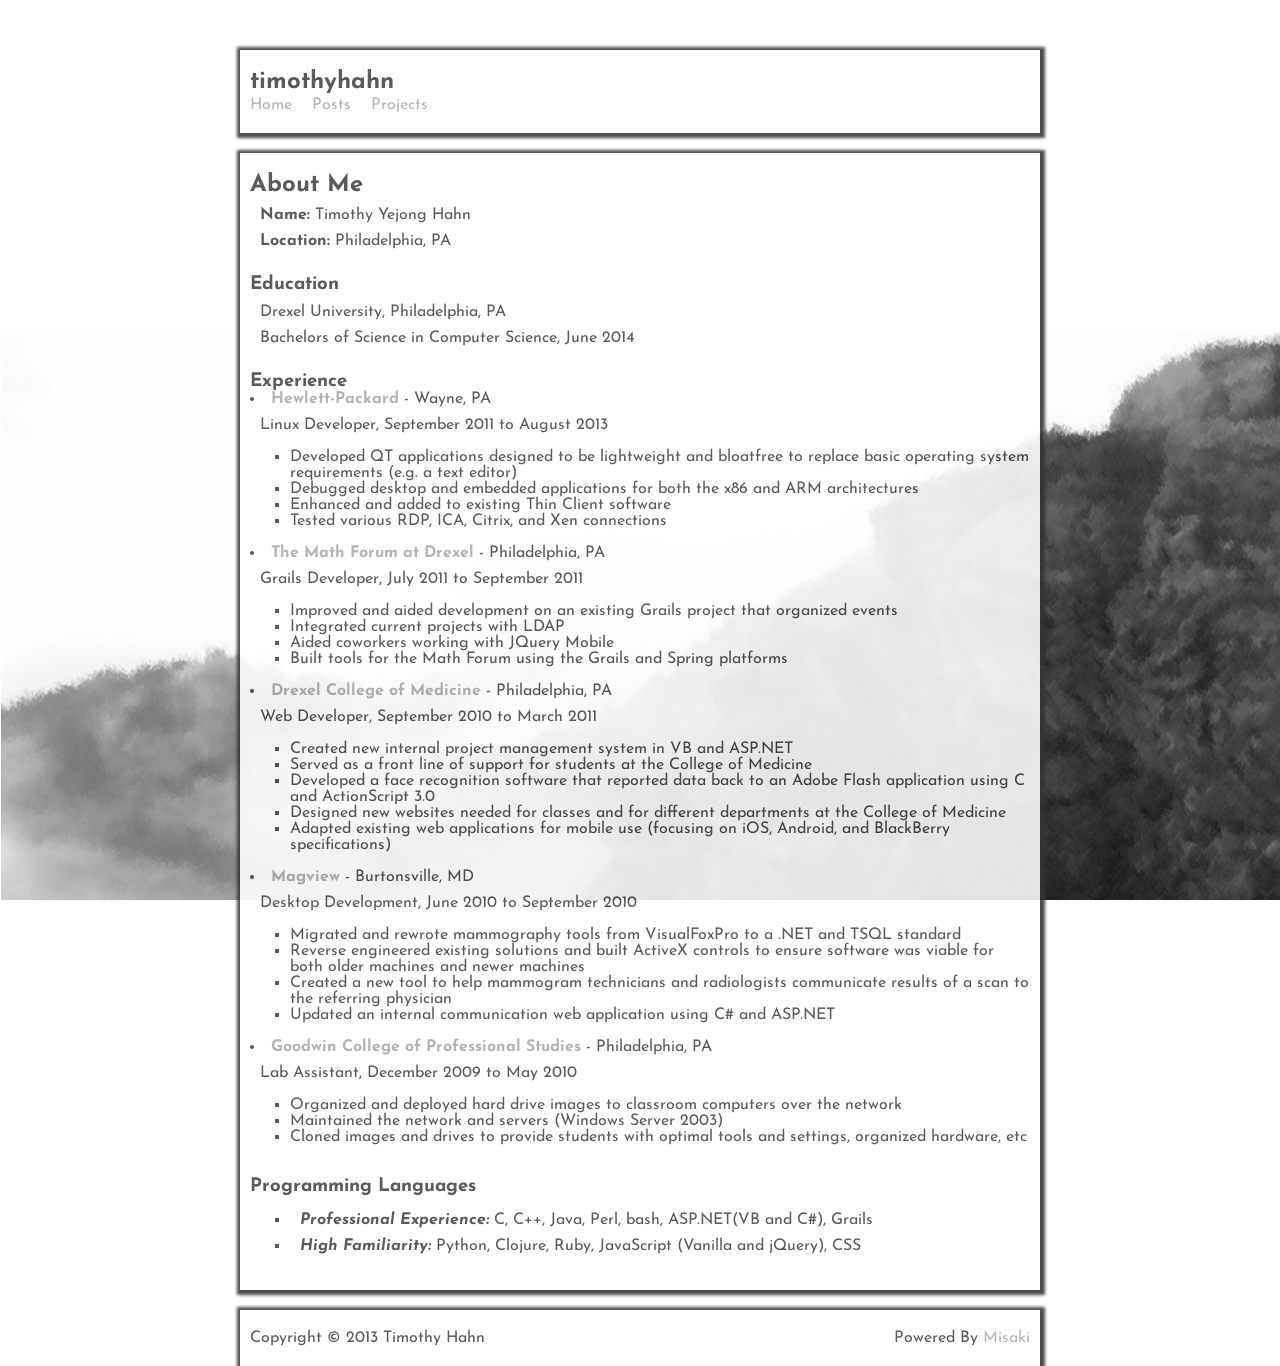
==== index.html @ c2a81c11 "First Commit" ====
<!DOCTYPE html>
<html lang="en"><head><meta charset="utf-8"><meta content="width=device-width, initial-scale=1, minimum-scale=1, maximum-scale=1" name="viewport"><title>timothyhahn</title><link href="/favicon.ico" rel="shortcut icon"><link href="/atom.xml" rel="alternate" title="home" type="application/atom-xml"><link href="/css/prettify.css" rel="stylesheet" type="text/css"><link href="http://fonts.googleapis.com/css?family=Josefin+Sans" rel="stylesheet" type="text/css"><link href="/css/main.css" rel="stylesheet" type="text/css"><link href="/css/unsemantic-grid-responsive-tablet.css" rel="stylesheet" type="text/css"><link href="/css/font-awesome.min.css" rel="stylesheet" type="text/css"></head><body><img class="bg" src="/img/background.png"><div class="grid-container center"><header class="glow shadow grid-66 center"><h2>timothyhahn</h2><ul id="menu-links"><li><a href="/">Home</a></li><li><a href="/posts.html">Posts</a></li><li><a href="/projects.html">Projects</a></li><li><a href="/atom.xml"><i class="icon-rss"></i></a></li></ul><div id="out-links"><a href="https://github.com/timothyhahn"><i class="icon-github icon-2x"></i></a><a href="http://twitter.com/newsoundwave"><i class="icon-twitter icon-2x"></i></a><a href="http://last.fm/user/newsoundwave"><i class="icon-headphones icon-2x"></i></a></div></header><main class="glow shadow grid-66 center"><h2><i class="icon-fire"></i> About Me</h2><p><strong>Name: </strong>Timothy Yejong Hahn</p><p><strong>Location: </strong>Philadelphia, PA</p><br><h3><i class="icon-pencil"></i> Education</h3><p>Drexel University, Philadelphia, PA</p><p>Bachelors of Science in Computer Science, June 2014</p><br><h3><i class="icon-road"></i> Experience</h3><li><strong><a href="http://hp.com">Hewlett-Packard</a></strong> - Wayne, PA<p>Linux Developer, September 2011 to August 2013</p><ul><li>Developed QT applications designed to be lightweight and bloatfree to replace basic operating system requirements (e.g. a text editor)</li><li>Debugged desktop and embedded applications for both the x86 and ARM architectures</li><li>Enhanced and added to existing Thin Client software</li><li> Tested various RDP, ICA, Citrix, and Xen connections</li></ul></li><li><strong><a href="http://mathforum.org">The Math Forum at Drexel</a></strong> - Philadelphia, PA<p>Grails Developer, July 2011 to September 2011</p><ul><li>Improved and aided development on an existing Grails project that organized events</li><li>Integrated current projects with LDAP</li><li>Aided coworkers working with JQuery Mobile</li><li>Built tools for the Math Forum using the Grails and Spring platforms</li></ul></li><li><strong><a href="http://www.drexelmed.edu/">Drexel College of Medicine</a></strong> - Philadelphia, PA<p>Web Developer, September 2010 to March 2011</p><ul><li>Created new internal project management system in VB and ASP.NET</li><li>Served as a front line of support for students at the College of Medicine</li><li>Developed a face recognition software that reported data back to an Adobe Flash application using C and ActionScript 3.0</li><li>Designed new websites needed for classes and for different departments at the College of Medicine </li><li>Adapted existing web applications for mobile use (focusing on iOS, Android, and BlackBerry specifications)</li></ul></li><li><strong><a href="http://www.magview.com/">Magview</a></strong> - Burtonsville, MD<p>Desktop Development, June 2010 to September 2010</p><ul><li>Migrated and rewrote mammography tools from VisualFoxPro to a .NET and TSQL standard</li><li>Reverse engineered existing solutions and built ActiveX controls to ensure software was viable for both older machines and newer machines</li><li>Created a new tool to help mammogram technicians and radiologists communicate results of a scan to the referring physician</li><li>Updated an internal communication web application using C# and ASP.NET</li></ul></li><li><strong><a href="http://goodwin.drexel.edu">Goodwin College of Professional Studies</a></strong> - Philadelphia, PA<p>Lab Assistant, December 2009 to May 2010</p><ul><li>Organized and deployed hard drive images to classroom computers over the network</li><li>Maintained the network and servers (Windows Server 2003)</li><li>Cloned images and drives to provide students with optimal tools and settings, organized hardware, etc</li></ul></li><br><h3><i class="icon-cogs"></i> Programming Languages</h3><ul><li><p><strong><em>Professional Experience: </em></strong>C, C++, Java, Perl, bash, ASP.NET(VB and C#), Grails</p></li><li><p><strong><em>High Familiarity: </em></strong>Python, Clojure, Ruby, JavaScript (Vanilla and jQuery), CSS</p></li></ul></main><footer class="glow shadow grid-66 center">Copyright © 2013 Timothy Hahn<div id="powered-by">Powered By <a href="http://liquidz.github.io/misaki/">Misaki</a></div></footer></div><script src="/js/prettify.js" type="text/javascript"></script><script src="/js/lang-clj.js" type="text/javascript"></script><script src="/js/jquery.min.js" type="text/javascript"></script><script src="/js/jquery.timeago.js" type="text/javascript"></script><script src="/js/main.js" type="text/javascript"></script></body></html>
---- css/prettify.css ----
.pln{color:#000}@media screen{.str{color:#080}.kwd{color:#008}.com{color:#800}.typ{color:#606}.lit{color:#066}.pun,.opn,.clo{color:#660}.tag{color:#008}.atn{color:#606}.atv{color:#080}.dec,.var{color:#606}.fun{color:red}}@media print,projection{.str{color:#060}.kwd{color:#006;font-weight:bold}.com{color:#600;font-style:italic}.typ{color:#404;font-weight:bold}.lit{color:#044}.pun,.opn,.clo{color:#440}.tag{color:#006;font-weight:bold}.atn{color:#404}.atv{color:#060}}pre.prettyprint{padding:2px;border:1px solid #888}ol.linenums{margin-top:0;margin-bottom:0}li.L0,li.L1,li.L2,li.L3,li.L5,li.L6,li.L7,li.L8{list-style-type:none}li.L1,li.L3,li.L5,li.L7,li.L9{background:#eee}
---- css/main.css ----
/* From http://css-tricks.com/perfect-full-page-background-image/ */
img.bg {
  /* Set rules to fill background */
  min-height: 100%;
  min-width: 1024px;
    
  /* Set up proportionate scaling */
  width: 100%;
  height: auto;
    
  /* Set up positioning */
  position: fixed;
  top: 0;
  left: 0;
  z-index: -1;
}

@media screen and (max-width: 1024px) { /* Specific to this particular image */
  img.bg {
    left: 50%;
    margin-left: -512px;   /* 50% */
    z-index: -1;
  }
}

body {
    color: #444;
}

body, h1, h2, h3, h4, p { 
    margin: 0; 
    padding: 0;  
}

body, p { 
    font-family: 'Josefin Sans', sans-serif;  
}

main p{
    margin: 10px;
}
ul {
    list-style:square;
}

a:link {
    color: #aaa;
    text-decoration: none;
}

a:visited {
    color: #aaa;
    text-decoration: none;
}

a:hover {
    color: #111;
    text-decoration: none;
}

header{
    margin-top: 50px;
    padding: 20px; 
}

main {
    margin-top: 20px;
    padding: 20px; 
}

footer{
    margin-top: 20px;
    padding: 20px;
}

#menu-links{
    margin-top: 3px;
    margin-bottom: 0px;
    padding: 0px;
}

#menu-links li {
    display: inline;
    list-style-type: none;
    padding-right: 20px;
}

.project-links {
    margin: 0px;
}
.project-links h4 {
    margin-top: 0px;
    margin-bottom: 0px;
}

.project-links li {
    list-style-type: none;
}

.project-tags {
    color: #aaa;
}

.project-description {
    border-left: 2px solid #aaa;
    padding-left: 5px;
}

#powered-by{
    float:right;
}

#out-links{
    padding: 0px;
    margin: 0px;
    margin-top: -20px;
    float: right;
}

.tag ul:before{
    content: "Categories: ";
    color: #555;
}
.tag ul {
    padding: 0px;
}
.tag li {
    display: inline;
    list-style-type: none;
    padding: 0px;
    padding-right: 10px;
}

.center {
    margin-left: auto;
    margin-right: auto;
    width: 100%;
    float: none !important;
}

.glow {
    background: #fff;
    /* Theoretically for IE 8 & 9 (more valid) */   
    /* ...but not required as filter works too */
    /* should come BEFORE filter */
    -ms-filter:"progid:DXImageTransform.Microsoft.Alpha(Opacity=88)";
    
    /* This works in IE 8 & 9 too */
    /* ... but also 5, 6, 7 */
    filter: alpha(opacity=88);
        
    /* Older than Firefox 0.9 */
    -moz-opacity:0.88;
        
    /* Safari 1.x (pre WebKit!) */
    -khtml-opacity: 0.88;
        
    /* Modern!
     *  /* Firefox 0.9+, Safari 2?, Chrome any?
     *      /* Opera 9+, IE 9+ */
    opacity: 0.88;
}

.shadow {
    -moz-box-shadow:    1px 1px 3px 4px #333;
    -webkit-box-shadow: 1px 1px 3px 4px #333;
    box-shadow:         1px 1px 3px 4px #333;
}
---- css/unsemantic-grid-responsive-tablet.css ----
/* ================================================================== */
/* This file has a mobile-to-tablet, and tablet-to-desktop breakpoint */
/* ================================================================== */
@media screen and (max-width: 400px) {
  @-ms-viewport {
    width: 320px;
}
}
@media screen {
  .clear {
    clear: both;
    display: block;
    overflow: hidden;
    visibility: hidden;
    width: 0;
    height: 0;
  }

  .grid-container:before, .clearfix:before,
  .grid-container:after,
  .clearfix:after {
    content: ".";
    display: block;
    overflow: hidden;
    visibility: hidden;
    font-size: 0;
    line-height: 0;
    width: 0;
    height: 0;
  }

  .grid-container:after, .clearfix:after {
    clear: both;
  }

  .grid-container, .clearfix {
    /* <IE7> */
    *zoom: 1;
    /* </IE7> */
  }

  .grid-container {
    margin-left: auto;
    margin-right: auto;
    max-width: 1200px;
    padding-left: 10px;
    padding-right: 10px;
  }

  .grid-5, .mobile-grid-5, .tablet-grid-5, .grid-10, .mobile-grid-10, .tablet-grid-10, .grid-15, .mobile-grid-15, .tablet-grid-15, .grid-20, .mobile-grid-20, .tablet-grid-20, .grid-25, .mobile-grid-25, .tablet-grid-25, .grid-30, .mobile-grid-30, .tablet-grid-30, .grid-35, .mobile-grid-35, .tablet-grid-35, .grid-40, .mobile-grid-40, .tablet-grid-40, .grid-45, .mobile-grid-45, .tablet-grid-45, .grid-50, .mobile-grid-50, .tablet-grid-50, .grid-55, .mobile-grid-55, .tablet-grid-55, .grid-60, .mobile-grid-60, .tablet-grid-60, .grid-65, .mobile-grid-65, .tablet-grid-65, .grid-70, .mobile-grid-70, .tablet-grid-70, .grid-75, .mobile-grid-75, .tablet-grid-75, .grid-80, .mobile-grid-80, .tablet-grid-80, .grid-85, .mobile-grid-85, .tablet-grid-85, .grid-90, .mobile-grid-90, .tablet-grid-90, .grid-95, .mobile-grid-95, .tablet-grid-95, .grid-100, .mobile-grid-100, .tablet-grid-100, .grid-33, .mobile-grid-33, .tablet-grid-33, .grid-66, .mobile-grid-66, .tablet-grid-66 {
    -webkit-box-sizing: border-box;
    -moz-box-sizing: border-box;
    box-sizing: border-box;
    padding-left: 10px;
    padding-right: 10px;
    /* <IE7> */
    *padding-left: 0;
    *padding-right: 0;
    /* </IE7> */
  }
  .grid-5 > *, .mobile-grid-5 > *, .tablet-grid-5 > *, .grid-10 > *, .mobile-grid-10 > *, .tablet-grid-10 > *, .grid-15 > *, .mobile-grid-15 > *, .tablet-grid-15 > *, .grid-20 > *, .mobile-grid-20 > *, .tablet-grid-20 > *, .grid-25 > *, .mobile-grid-25 > *, .tablet-grid-25 > *, .grid-30 > *, .mobile-grid-30 > *, .tablet-grid-30 > *, .grid-35 > *, .mobile-grid-35 > *, .tablet-grid-35 > *, .grid-40 > *, .mobile-grid-40 > *, .tablet-grid-40 > *, .grid-45 > *, .mobile-grid-45 > *, .tablet-grid-45 > *, .grid-50 > *, .mobile-grid-50 > *, .tablet-grid-50 > *, .grid-55 > *, .mobile-grid-55 > *, .tablet-grid-55 > *, .grid-60 > *, .mobile-grid-60 > *, .tablet-grid-60 > *, .grid-65 > *, .mobile-grid-65 > *, .tablet-grid-65 > *, .grid-70 > *, .mobile-grid-70 > *, .tablet-grid-70 > *, .grid-75 > *, .mobile-grid-75 > *, .tablet-grid-75 > *, .grid-80 > *, .mobile-grid-80 > *, .tablet-grid-80 > *, .grid-85 > *, .mobile-grid-85 > *, .tablet-grid-85 > *, .grid-90 > *, .mobile-grid-90 > *, .tablet-grid-90 > *, .grid-95 > *, .mobile-grid-95 > *, .tablet-grid-95 > *, .grid-100 > *, .mobile-grid-100 > *, .tablet-grid-100 > *, .grid-33 > *, .mobile-grid-33 > *, .tablet-grid-33 > *, .grid-66 > *, .mobile-grid-66 > *, .tablet-grid-66 > * {
    /* <IE7> */
    *margin-left: expression((!this.className.match(/grid-[1-9]/) && this.currentStyle.display === "block" && this.currentStyle.width === "auto") && "10px");
    *margin-right: expression((!this.className.match(/grid-[1-9]/) && this.currentStyle.display === "block" && this.currentStyle.width === "auto") && "10px");
    /* </IE7> */
  }

  .grid-parent {
    padding-left: 0;
    padding-right: 0;
  }
}
@media screen and (max-width: 767px) {
  .mobile-grid-100:before,
  .mobile-grid-100:after {
    content: ".";
    display: block;
    overflow: hidden;
    visibility: hidden;
    font-size: 0;
    line-height: 0;
    width: 0;
    height: 0;
  }

  .mobile-grid-100:after {
    clear: both;
  }

  .mobile-grid-100 {
    /* <IE7> */
    *zoom: 1;
    /* </IE7> */
  }

  .mobile-push-5,
  .mobile-pull-5, .mobile-push-10,
  .mobile-pull-10, .mobile-push-15,
  .mobile-pull-15, .mobile-push-20,
  .mobile-pull-20, .mobile-push-25,
  .mobile-pull-25, .mobile-push-30,
  .mobile-pull-30, .mobile-push-35,
  .mobile-pull-35, .mobile-push-40,
  .mobile-pull-40, .mobile-push-45,
  .mobile-pull-45, .mobile-push-50,
  .mobile-pull-50, .mobile-push-55,
  .mobile-pull-55, .mobile-push-60,
  .mobile-pull-60, .mobile-push-65,
  .mobile-pull-65, .mobile-push-70,
  .mobile-pull-70, .mobile-push-75,
  .mobile-pull-75, .mobile-push-80,
  .mobile-pull-80, .mobile-push-85,
  .mobile-pull-85, .mobile-push-90,
  .mobile-pull-90, .mobile-push-95,
  .mobile-pull-95, .mobile-push-33,
  .mobile-pull-33, .mobile-push-66,
  .mobile-pull-66 {
    position: relative;
  }

  .hide-on-mobile {
    display: none !important;
  }

  .mobile-grid-5 {
    float: left;
    width: 5%;
    /* <IE7> */
    *width: expression(Math.floor(0.05 * (this.parentNode.offsetWidth - parseFloat(this.parentNode.currentStyle.paddingLeft) - parseFloat(this.parentNode.currentStyle.paddingRight))) + "px");
    /* </IE7> */
  }

  .mobile-prefix-5 {
    margin-left: 5%;
  }

  .mobile-suffix-5 {
    margin-right: 5%;
  }

  .mobile-push-5 {
    left: 5%;
    /* <IE7> */
    *left: expression(Math.floor(0.05 * (this.parentNode.offsetWidth - parseFloat(this.parentNode.currentStyle.paddingLeft) - parseFloat(this.parentNode.currentStyle.paddingRight))) + "px");
    /* </IE7> */
  }

  .mobile-pull-5 {
    left: -5%;
    /* <IE7> */
    *left: expression(Math.floor(-0.05 * (this.parentNode.offsetWidth - parseFloat(this.parentNode.currentStyle.paddingLeft) - parseFloat(this.parentNode.currentStyle.paddingRight))) + "px");
    /* </IE7> */
  }

  .mobile-grid-10 {
    float: left;
    width: 10%;
    /* <IE7> */
    *width: expression(Math.floor(0.1 * (this.parentNode.offsetWidth - parseFloat(this.parentNode.currentStyle.paddingLeft) - parseFloat(this.parentNode.currentStyle.paddingRight))) + "px");
    /* </IE7> */
  }

  .mobile-prefix-10 {
    margin-left: 10%;
  }

  .mobile-suffix-10 {
    margin-right: 10%;
  }

  .mobile-push-10 {
    left: 10%;
    /* <IE7> */
    *left: expression(Math.floor(0.1 * (this.parentNode.offsetWidth - parseFloat(this.parentNode.currentStyle.paddingLeft) - parseFloat(this.parentNode.currentStyle.paddingRight))) + "px");
    /* </IE7> */
  }

  .mobile-pull-10 {
    left: -10%;
    /* <IE7> */
    *left: expression(Math.floor(-0.1 * (this.parentNode.offsetWidth - parseFloat(this.parentNode.currentStyle.paddingLeft) - parseFloat(this.parentNode.currentStyle.paddingRight))) + "px");
    /* </IE7> */
  }

  .mobile-grid-15 {
    float: left;
    width: 15%;
    /* <IE7> */
    *width: expression(Math.floor(0.15 * (this.parentNode.offsetWidth - parseFloat(this.parentNode.currentStyle.paddingLeft) - parseFloat(this.parentNode.currentStyle.paddingRight))) + "px");
    /* </IE7> */
  }

  .mobile-prefix-15 {
    margin-left: 15%;
  }

  .mobile-suffix-15 {
    margin-right: 15%;
  }

  .mobile-push-15 {
    left: 15%;
    /* <IE7> */
    *left: expression(Math.floor(0.15 * (this.parentNode.offsetWidth - parseFloat(this.parentNode.currentStyle.paddingLeft) - parseFloat(this.parentNode.currentStyle.paddingRight))) + "px");
    /* </IE7> */
  }

  .mobile-pull-15 {
    left: -15%;
    /* <IE7> */
    *left: expression(Math.floor(-0.15 * (this.parentNode.offsetWidth - parseFloat(this.parentNode.currentStyle.paddingLeft) - parseFloat(this.parentNode.currentStyle.paddingRight))) + "px");
    /* </IE7> */
  }

  .mobile-grid-20 {
    float: left;
    width: 20%;
    /* <IE7> */
    *width: expression(Math.floor(0.2 * (this.parentNode.offsetWidth - parseFloat(this.parentNode.currentStyle.paddingLeft) - parseFloat(this.parentNode.currentStyle.paddingRight))) + "px");
    /* </IE7> */
  }

  .mobile-prefix-20 {
    margin-left: 20%;
  }

  .mobile-suffix-20 {
    margin-right: 20%;
  }

  .mobile-push-20 {
    left: 20%;
    /* <IE7> */
    *left: expression(Math.floor(0.2 * (this.parentNode.offsetWidth - parseFloat(this.parentNode.currentStyle.paddingLeft) - parseFloat(this.parentNode.currentStyle.paddingRight))) + "px");
    /* </IE7> */
  }

  .mobile-pull-20 {
    left: -20%;
    /* <IE7> */
    *left: expression(Math.floor(-0.2 * (this.parentNode.offsetWidth - parseFloat(this.parentNode.currentStyle.paddingLeft) - parseFloat(this.parentNode.currentStyle.paddingRight))) + "px");
    /* </IE7> */
  }

  .mobile-grid-25 {
    float: left;
    width: 25%;
    /* <IE7> */
    *width: expression(Math.floor(0.25 * (this.parentNode.offsetWidth - parseFloat(this.parentNode.currentStyle.paddingLeft) - parseFloat(this.parentNode.currentStyle.paddingRight))) + "px");
    /* </IE7> */
  }

  .mobile-prefix-25 {
    margin-left: 25%;
  }

  .mobile-suffix-25 {
    margin-right: 25%;
  }

  .mobile-push-25 {
    left: 25%;
    /* <IE7> */
    *left: expression(Math.floor(0.25 * (this.parentNode.offsetWidth - parseFloat(this.parentNode.currentStyle.paddingLeft) - parseFloat(this.parentNode.currentStyle.paddingRight))) + "px");
    /* </IE7> */
  }

  .mobile-pull-25 {
    left: -25%;
    /* <IE7> */
    *left: expression(Math.floor(-0.25 * (this.parentNode.offsetWidth - parseFloat(this.parentNode.currentStyle.paddingLeft) - parseFloat(this.parentNode.currentStyle.paddingRight))) + "px");
    /* </IE7> */
  }

  .mobile-grid-30 {
    float: left;
    width: 30%;
    /* <IE7> */
    *width: expression(Math.floor(0.3 * (this.parentNode.offsetWidth - parseFloat(this.parentNode.currentStyle.paddingLeft) - parseFloat(this.parentNode.currentStyle.paddingRight))) + "px");
    /* </IE7> */
  }

  .mobile-prefix-30 {
    margin-left: 30%;
  }

  .mobile-suffix-30 {
    margin-right: 30%;
  }

  .mobile-push-30 {
    left: 30%;
    /* <IE7> */
    *left: expression(Math.floor(0.3 * (this.parentNode.offsetWidth - parseFloat(this.parentNode.currentStyle.paddingLeft) - parseFloat(this.parentNode.currentStyle.paddingRight))) + "px");
    /* </IE7> */
  }

  .mobile-pull-30 {
    left: -30%;
    /* <IE7> */
    *left: expression(Math.floor(-0.3 * (this.parentNode.offsetWidth - parseFloat(this.parentNode.currentStyle.paddingLeft) - parseFloat(this.parentNode.currentStyle.paddingRight))) + "px");
    /* </IE7> */
  }

  .mobile-grid-35 {
    float: left;
    width: 35%;
    /* <IE7> */
    *width: expression(Math.floor(0.35 * (this.parentNode.offsetWidth - parseFloat(this.parentNode.currentStyle.paddingLeft) - parseFloat(this.parentNode.currentStyle.paddingRight))) + "px");
    /* </IE7> */
  }

  .mobile-prefix-35 {
    margin-left: 35%;
  }

  .mobile-suffix-35 {
    margin-right: 35%;
  }

  .mobile-push-35 {
    left: 35%;
    /* <IE7> */
    *left: expression(Math.floor(0.35 * (this.parentNode.offsetWidth - parseFloat(this.parentNode.currentStyle.paddingLeft) - parseFloat(this.parentNode.currentStyle.paddingRight))) + "px");
    /* </IE7> */
  }

  .mobile-pull-35 {
    left: -35%;
    /* <IE7> */
    *left: expression(Math.floor(-0.35 * (this.parentNode.offsetWidth - parseFloat(this.parentNode.currentStyle.paddingLeft) - parseFloat(this.parentNode.currentStyle.paddingRight))) + "px");
    /* </IE7> */
  }

  .mobile-grid-40 {
    float: left;
    width: 40%;
    /* <IE7> */
    *width: expression(Math.floor(0.4 * (this.parentNode.offsetWidth - parseFloat(this.parentNode.currentStyle.paddingLeft) - parseFloat(this.parentNode.currentStyle.paddingRight))) + "px");
    /* </IE7> */
  }

  .mobile-prefix-40 {
    margin-left: 40%;
  }

  .mobile-suffix-40 {
    margin-right: 40%;
  }

  .mobile-push-40 {
    left: 40%;
    /* <IE7> */
    *left: expression(Math.floor(0.4 * (this.parentNode.offsetWidth - parseFloat(this.parentNode.currentStyle.paddingLeft) - parseFloat(this.parentNode.currentStyle.paddingRight))) + "px");
    /* </IE7> */
  }

  .mobile-pull-40 {
    left: -40%;
    /* <IE7> */
    *left: expression(Math.floor(-0.4 * (this.parentNode.offsetWidth - parseFloat(this.parentNode.currentStyle.paddingLeft) - parseFloat(this.parentNode.currentStyle.paddingRight))) + "px");
    /* </IE7> */
  }

  .mobile-grid-45 {
    float: left;
    width: 45%;
    /* <IE7> */
    *width: expression(Math.floor(0.45 * (this.parentNode.offsetWidth - parseFloat(this.parentNode.currentStyle.paddingLeft) - parseFloat(this.parentNode.currentStyle.paddingRight))) + "px");
    /* </IE7> */
  }

  .mobile-prefix-45 {
    margin-left: 45%;
  }

  .mobile-suffix-45 {
    margin-right: 45%;
  }

  .mobile-push-45 {
    left: 45%;
    /* <IE7> */
    *left: expression(Math.floor(0.45 * (this.parentNode.offsetWidth - parseFloat(this.parentNode.currentStyle.paddingLeft) - parseFloat(this.parentNode.currentStyle.paddingRight))) + "px");
    /* </IE7> */
  }

  .mobile-pull-45 {
    left: -45%;
    /* <IE7> */
    *left: expression(Math.floor(-0.45 * (this.parentNode.offsetWidth - parseFloat(this.parentNode.currentStyle.paddingLeft) - parseFloat(this.parentNode.currentStyle.paddingRight))) + "px");
    /* </IE7> */
  }

  .mobile-grid-50 {
    float: left;
    width: 50%;
    /* <IE7> */
    *width: expression(Math.floor(0.5 * (this.parentNode.offsetWidth - parseFloat(this.parentNode.currentStyle.paddingLeft) - parseFloat(this.parentNode.currentStyle.paddingRight))) + "px");
    /* </IE7> */
  }

  .mobile-prefix-50 {
    margin-left: 50%;
  }

  .mobile-suffix-50 {
    margin-right: 50%;
  }

  .mobile-push-50 {
    left: 50%;
    /* <IE7> */
    *left: expression(Math.floor(0.5 * (this.parentNode.offsetWidth - parseFloat(this.parentNode.currentStyle.paddingLeft) - parseFloat(this.parentNode.currentStyle.paddingRight))) + "px");
    /* </IE7> */
  }

  .mobile-pull-50 {
    left: -50%;
    /* <IE7> */
    *left: expression(Math.floor(-0.5 * (this.parentNode.offsetWidth - parseFloat(this.parentNode.currentStyle.paddingLeft) - parseFloat(this.parentNode.currentStyle.paddingRight))) + "px");
    /* </IE7> */
  }

  .mobile-grid-55 {
    float: left;
    width: 55%;
    /* <IE7> */
    *width: expression(Math.floor(0.55 * (this.parentNode.offsetWidth - parseFloat(this.parentNode.currentStyle.paddingLeft) - parseFloat(this.parentNode.currentStyle.paddingRight))) + "px");
    /* </IE7> */
  }

  .mobile-prefix-55 {
    margin-left: 55%;
  }

  .mobile-suffix-55 {
    margin-right: 55%;
  }

  .mobile-push-55 {
    left: 55%;
    /* <IE7> */
    *left: expression(Math.floor(0.55 * (this.parentNode.offsetWidth - parseFloat(this.parentNode.currentStyle.paddingLeft) - parseFloat(this.parentNode.currentStyle.paddingRight))) + "px");
    /* </IE7> */
  }

  .mobile-pull-55 {
    left: -55%;
    /* <IE7> */
    *left: expression(Math.floor(-0.55 * (this.parentNode.offsetWidth - parseFloat(this.parentNode.currentStyle.paddingLeft) - parseFloat(this.parentNode.currentStyle.paddingRight))) + "px");
    /* </IE7> */
  }

  .mobile-grid-60 {
    float: left;
    width: 60%;
    /* <IE7> */
    *width: expression(Math.floor(0.6 * (this.parentNode.offsetWidth - parseFloat(this.parentNode.currentStyle.paddingLeft) - parseFloat(this.parentNode.currentStyle.paddingRight))) + "px");
    /* </IE7> */
  }

  .mobile-prefix-60 {
    margin-left: 60%;
  }

  .mobile-suffix-60 {
    margin-right: 60%;
  }

  .mobile-push-60 {
    left: 60%;
    /* <IE7> */
    *left: expression(Math.floor(0.6 * (this.parentNode.offsetWidth - parseFloat(this.parentNode.currentStyle.paddingLeft) - parseFloat(this.parentNode.currentStyle.paddingRight))) + "px");
    /* </IE7> */
  }

  .mobile-pull-60 {
    left: -60%;
    /* <IE7> */
    *left: expression(Math.floor(-0.6 * (this.parentNode.offsetWidth - parseFloat(this.parentNode.currentStyle.paddingLeft) - parseFloat(this.parentNode.currentStyle.paddingRight))) + "px");
    /* </IE7> */
  }

  .mobile-grid-65 {
    float: left;
    width: 65%;
    /* <IE7> */
    *width: expression(Math.floor(0.65 * (this.parentNode.offsetWidth - parseFloat(this.parentNode.currentStyle.paddingLeft) - parseFloat(this.parentNode.currentStyle.paddingRight))) + "px");
    /* </IE7> */
  }

  .mobile-prefix-65 {
    margin-left: 65%;
  }

  .mobile-suffix-65 {
    margin-right: 65%;
  }

  .mobile-push-65 {
    left: 65%;
    /* <IE7> */
    *left: expression(Math.floor(0.65 * (this.parentNode.offsetWidth - parseFloat(this.parentNode.currentStyle.paddingLeft) - parseFloat(this.parentNode.currentStyle.paddingRight))) + "px");
    /* </IE7> */
  }

  .mobile-pull-65 {
    left: -65%;
    /* <IE7> */
    *left: expression(Math.floor(-0.65 * (this.parentNode.offsetWidth - parseFloat(this.parentNode.currentStyle.paddingLeft) - parseFloat(this.parentNode.currentStyle.paddingRight))) + "px");
    /* </IE7> */
  }

  .mobile-grid-70 {
    float: left;
    width: 70%;
    /* <IE7> */
    *width: expression(Math.floor(0.7 * (this.parentNode.offsetWidth - parseFloat(this.parentNode.currentStyle.paddingLeft) - parseFloat(this.parentNode.currentStyle.paddingRight))) + "px");
    /* </IE7> */
  }

  .mobile-prefix-70 {
    margin-left: 70%;
  }

  .mobile-suffix-70 {
    margin-right: 70%;
  }

  .mobile-push-70 {
    left: 70%;
    /* <IE7> */
    *left: expression(Math.floor(0.7 * (this.parentNode.offsetWidth - parseFloat(this.parentNode.currentStyle.paddingLeft) - parseFloat(this.parentNode.currentStyle.paddingRight))) + "px");
    /* </IE7> */
  }

  .mobile-pull-70 {
    left: -70%;
    /* <IE7> */
    *left: expression(Math.floor(-0.7 * (this.parentNode.offsetWidth - parseFloat(this.parentNode.currentStyle.paddingLeft) - parseFloat(this.parentNode.currentStyle.paddingRight))) + "px");
    /* </IE7> */
  }

  .mobile-grid-75 {
    float: left;
    width: 75%;
    /* <IE7> */
    *width: expression(Math.floor(0.75 * (this.parentNode.offsetWidth - parseFloat(this.parentNode.currentStyle.paddingLeft) - parseFloat(this.parentNode.currentStyle.paddingRight))) + "px");
    /* </IE7> */
  }

  .mobile-prefix-75 {
    margin-left: 75%;
  }

  .mobile-suffix-75 {
    margin-right: 75%;
  }

  .mobile-push-75 {
    left: 75%;
    /* <IE7> */
    *left: expression(Math.floor(0.75 * (this.parentNode.offsetWidth - parseFloat(this.parentNode.currentStyle.paddingLeft) - parseFloat(this.parentNode.currentStyle.paddingRight))) + "px");
    /* </IE7> */
  }

  .mobile-pull-75 {
    left: -75%;
    /* <IE7> */
    *left: expression(Math.floor(-0.75 * (this.parentNode.offsetWidth - parseFloat(this.parentNode.currentStyle.paddingLeft) - parseFloat(this.parentNode.currentStyle.paddingRight))) + "px");
    /* </IE7> */
  }

  .mobile-grid-80 {
    float: left;
    width: 80%;
    /* <IE7> */
    *width: expression(Math.floor(0.8 * (this.parentNode.offsetWidth - parseFloat(this.parentNode.currentStyle.paddingLeft) - parseFloat(this.parentNode.currentStyle.paddingRight))) + "px");
    /* </IE7> */
  }

  .mobile-prefix-80 {
    margin-left: 80%;
  }

  .mobile-suffix-80 {
    margin-right: 80%;
  }

  .mobile-push-80 {
    left: 80%;
    /* <IE7> */
    *left: expression(Math.floor(0.8 * (this.parentNode.offsetWidth - parseFloat(this.parentNode.currentStyle.paddingLeft) - parseFloat(this.parentNode.currentStyle.paddingRight))) + "px");
    /* </IE7> */
  }

  .mobile-pull-80 {
    left: -80%;
    /* <IE7> */
    *left: expression(Math.floor(-0.8 * (this.parentNode.offsetWidth - parseFloat(this.parentNode.currentStyle.paddingLeft) - parseFloat(this.parentNode.currentStyle.paddingRight))) + "px");
    /* </IE7> */
  }

  .mobile-grid-85 {
    float: left;
    width: 85%;
    /* <IE7> */
    *width: expression(Math.floor(0.85 * (this.parentNode.offsetWidth - parseFloat(this.parentNode.currentStyle.paddingLeft) - parseFloat(this.parentNode.currentStyle.paddingRight))) + "px");
    /* </IE7> */
  }

  .mobile-prefix-85 {
    margin-left: 85%;
  }

  .mobile-suffix-85 {
    margin-right: 85%;
  }

  .mobile-push-85 {
    left: 85%;
    /* <IE7> */
    *left: expression(Math.floor(0.85 * (this.parentNode.offsetWidth - parseFloat(this.parentNode.currentStyle.paddingLeft) - parseFloat(this.parentNode.currentStyle.paddingRight))) + "px");
    /* </IE7> */
  }

  .mobile-pull-85 {
    left: -85%;
    /* <IE7> */
    *left: expression(Math.floor(-0.85 * (this.parentNode.offsetWidth - parseFloat(this.parentNode.currentStyle.paddingLeft) - parseFloat(this.parentNode.currentStyle.paddingRight))) + "px");
    /* </IE7> */
  }

  .mobile-grid-90 {
    float: left;
    width: 90%;
    /* <IE7> */
    *width: expression(Math.floor(0.9 * (this.parentNode.offsetWidth - parseFloat(this.parentNode.currentStyle.paddingLeft) - parseFloat(this.parentNode.currentStyle.paddingRight))) + "px");
    /* </IE7> */
  }

  .mobile-prefix-90 {
    margin-left: 90%;
  }

  .mobile-suffix-90 {
    margin-right: 90%;
  }

  .mobile-push-90 {
    left: 90%;
    /* <IE7> */
    *left: expression(Math.floor(0.9 * (this.parentNode.offsetWidth - parseFloat(this.parentNode.currentStyle.paddingLeft) - parseFloat(this.parentNode.currentStyle.paddingRight))) + "px");
    /* </IE7> */
  }

  .mobile-pull-90 {
    left: -90%;
    /* <IE7> */
    *left: expression(Math.floor(-0.9 * (this.parentNode.offsetWidth - parseFloat(this.parentNode.currentStyle.paddingLeft) - parseFloat(this.parentNode.currentStyle.paddingRight))) + "px");
    /* </IE7> */
  }

  .mobile-grid-95 {
    float: left;
    width: 95%;
    /* <IE7> */
    *width: expression(Math.floor(0.95 * (this.parentNode.offsetWidth - parseFloat(this.parentNode.currentStyle.paddingLeft) - parseFloat(this.parentNode.currentStyle.paddingRight))) + "px");
    /* </IE7> */
  }

  .mobile-prefix-95 {
    margin-left: 95%;
  }

  .mobile-suffix-95 {
    margin-right: 95%;
  }

  .mobile-push-95 {
    left: 95%;
    /* <IE7> */
    *left: expression(Math.floor(0.95 * (this.parentNode.offsetWidth - parseFloat(this.parentNode.currentStyle.paddingLeft) - parseFloat(this.parentNode.currentStyle.paddingRight))) + "px");
    /* </IE7> */
  }

  .mobile-pull-95 {
    left: -95%;
    /* <IE7> */
    *left: expression(Math.floor(-0.95 * (this.parentNode.offsetWidth - parseFloat(this.parentNode.currentStyle.paddingLeft) - parseFloat(this.parentNode.currentStyle.paddingRight))) + "px");
    /* </IE7> */
  }

  .mobile-grid-33 {
    float: left;
    width: 33.33333%;
    /* <IE7> */
    *width: expression(Math.floor(0.33333 * (this.parentNode.offsetWidth - parseFloat(this.parentNode.currentStyle.paddingLeft) - parseFloat(this.parentNode.currentStyle.paddingRight))) + "px");
    /* </IE7> */
  }

  .mobile-prefix-33 {
    margin-left: 33.33333%;
  }

  .mobile-suffix-33 {
    margin-right: 33.33333%;
  }

  .mobile-push-33 {
    left: 33.33333%;
    /* <IE7> */
    *left: expression(Math.floor(0.33333 * (this.parentNode.offsetWidth - parseFloat(this.parentNode.currentStyle.paddingLeft) - parseFloat(this.parentNode.currentStyle.paddingRight))) + "px");
    /* </IE7> */
  }

  .mobile-pull-33 {
    left: -33.33333%;
    /* <IE7> */
    *left: expression(Math.floor(-0.33333 * (this.parentNode.offsetWidth - parseFloat(this.parentNode.currentStyle.paddingLeft) - parseFloat(this.parentNode.currentStyle.paddingRight))) + "px");
    /* </IE7> */
  }

  .mobile-grid-66 {
    float: left;
    width: 66.66667%;
    /* <IE7> */
    *width: expression(Math.floor(0.66667 * (this.parentNode.offsetWidth - parseFloat(this.parentNode.currentStyle.paddingLeft) - parseFloat(this.parentNode.currentStyle.paddingRight))) + "px");
    /* </IE7> */
  }

  .mobile-prefix-66 {
    margin-left: 66.66667%;
  }

  .mobile-suffix-66 {
    margin-right: 66.66667%;
  }

  .mobile-push-66 {
    left: 66.66667%;
    /* <IE7> */
    *left: expression(Math.floor(0.66667 * (this.parentNode.offsetWidth - parseFloat(this.parentNode.currentStyle.paddingLeft) - parseFloat(this.parentNode.currentStyle.paddingRight))) + "px");
    /* </IE7> */
  }

  .mobile-pull-66 {
    left: -66.66667%;
    /* <IE7> */
    *left: expression(Math.floor(-0.66667 * (this.parentNode.offsetWidth - parseFloat(this.parentNode.currentStyle.paddingLeft) - parseFloat(this.parentNode.currentStyle.paddingRight))) + "px");
    /* </IE7> */
  }

  .mobile-grid-100 {
    clear: both;
    width: 100%;
  }
}
@media screen and (min-width: 768px) and (max-width: 1024px) {
  .tablet-grid-100:before,
  .tablet-grid-100:after {
    content: ".";
    display: block;
    overflow: hidden;
    visibility: hidden;
    font-size: 0;
    line-height: 0;
    width: 0;
    height: 0;
  }

  .tablet-grid-100:after {
    clear: both;
  }

  .tablet-grid-100 {
    /* <IE7> */
    *zoom: 1;
    /* </IE7> */
  }

  .tablet-push-5,
  .tablet-pull-5, .tablet-push-10,
  .tablet-pull-10, .tablet-push-15,
  .tablet-pull-15, .tablet-push-20,
  .tablet-pull-20, .tablet-push-25,
  .tablet-pull-25, .tablet-push-30,
  .tablet-pull-30, .tablet-push-35,
  .tablet-pull-35, .tablet-push-40,
  .tablet-pull-40, .tablet-push-45,
  .tablet-pull-45, .tablet-push-50,
  .tablet-pull-50, .tablet-push-55,
  .tablet-pull-55, .tablet-push-60,
  .tablet-pull-60, .tablet-push-65,
  .tablet-pull-65, .tablet-push-70,
  .tablet-pull-70, .tablet-push-75,
  .tablet-pull-75, .tablet-push-80,
  .tablet-pull-80, .tablet-push-85,
  .tablet-pull-85, .tablet-push-90,
  .tablet-pull-90, .tablet-push-95,
  .tablet-pull-95, .tablet-push-33,
  .tablet-pull-33, .tablet-push-66,
  .tablet-pull-66 {
    position: relative;
  }

  .hide-on-tablet {
    display: none !important;
  }

  .tablet-grid-5 {
    float: left;
    width: 5%;
    /* <IE7> */
    *width: expression(Math.floor(0.05 * (this.parentNode.offsetWidth - parseFloat(this.parentNode.currentStyle.paddingLeft) - parseFloat(this.parentNode.currentStyle.paddingRight))) + "px");
    /* </IE7> */
  }

  .tablet-prefix-5 {
    margin-left: 5%;
  }

  .tablet-suffix-5 {
    margin-right: 5%;
  }

  .tablet-push-5 {
    left: 5%;
    /* <IE7> */
    *left: expression(Math.floor(0.05 * (this.parentNode.offsetWidth - parseFloat(this.parentNode.currentStyle.paddingLeft) - parseFloat(this.parentNode.currentStyle.paddingRight))) + "px");
    /* </IE7> */
  }

  .tablet-pull-5 {
    left: -5%;
    /* <IE7> */
    *left: expression(Math.floor(-0.05 * (this.parentNode.offsetWidth - parseFloat(this.parentNode.currentStyle.paddingLeft) - parseFloat(this.parentNode.currentStyle.paddingRight))) + "px");
    /* </IE7> */
  }

  .tablet-grid-10 {
    float: left;
    width: 10%;
    /* <IE7> */
    *width: expression(Math.floor(0.1 * (this.parentNode.offsetWidth - parseFloat(this.parentNode.currentStyle.paddingLeft) - parseFloat(this.parentNode.currentStyle.paddingRight))) + "px");
    /* </IE7> */
  }

  .tablet-prefix-10 {
    margin-left: 10%;
  }

  .tablet-suffix-10 {
    margin-right: 10%;
  }

  .tablet-push-10 {
    left: 10%;
    /* <IE7> */
    *left: expression(Math.floor(0.1 * (this.parentNode.offsetWidth - parseFloat(this.parentNode.currentStyle.paddingLeft) - parseFloat(this.parentNode.currentStyle.paddingRight))) + "px");
    /* </IE7> */
  }

  .tablet-pull-10 {
    left: -10%;
    /* <IE7> */
    *left: expression(Math.floor(-0.1 * (this.parentNode.offsetWidth - parseFloat(this.parentNode.currentStyle.paddingLeft) - parseFloat(this.parentNode.currentStyle.paddingRight))) + "px");
    /* </IE7> */
  }

  .tablet-grid-15 {
    float: left;
    width: 15%;
    /* <IE7> */
    *width: expression(Math.floor(0.15 * (this.parentNode.offsetWidth - parseFloat(this.parentNode.currentStyle.paddingLeft) - parseFloat(this.parentNode.currentStyle.paddingRight))) + "px");
    /* </IE7> */
  }

  .tablet-prefix-15 {
    margin-left: 15%;
  }

  .tablet-suffix-15 {
    margin-right: 15%;
  }

  .tablet-push-15 {
    left: 15%;
    /* <IE7> */
    *left: expression(Math.floor(0.15 * (this.parentNode.offsetWidth - parseFloat(this.parentNode.currentStyle.paddingLeft) - parseFloat(this.parentNode.currentStyle.paddingRight))) + "px");
    /* </IE7> */
  }

  .tablet-pull-15 {
    left: -15%;
    /* <IE7> */
    *left: expression(Math.floor(-0.15 * (this.parentNode.offsetWidth - parseFloat(this.parentNode.currentStyle.paddingLeft) - parseFloat(this.parentNode.currentStyle.paddingRight))) + "px");
    /* </IE7> */
  }

  .tablet-grid-20 {
    float: left;
    width: 20%;
    /* <IE7> */
    *width: expression(Math.floor(0.2 * (this.parentNode.offsetWidth - parseFloat(this.parentNode.currentStyle.paddingLeft) - parseFloat(this.parentNode.currentStyle.paddingRight))) + "px");
    /* </IE7> */
  }

  .tablet-prefix-20 {
    margin-left: 20%;
  }

  .tablet-suffix-20 {
    margin-right: 20%;
  }

  .tablet-push-20 {
    left: 20%;
    /* <IE7> */
    *left: expression(Math.floor(0.2 * (this.parentNode.offsetWidth - parseFloat(this.parentNode.currentStyle.paddingLeft) - parseFloat(this.parentNode.currentStyle.paddingRight))) + "px");
    /* </IE7> */
  }

  .tablet-pull-20 {
    left: -20%;
    /* <IE7> */
    *left: expression(Math.floor(-0.2 * (this.parentNode.offsetWidth - parseFloat(this.parentNode.currentStyle.paddingLeft) - parseFloat(this.parentNode.currentStyle.paddingRight))) + "px");
    /* </IE7> */
  }

  .tablet-grid-25 {
    float: left;
    width: 25%;
    /* <IE7> */
    *width: expression(Math.floor(0.25 * (this.parentNode.offsetWidth - parseFloat(this.parentNode.currentStyle.paddingLeft) - parseFloat(this.parentNode.currentStyle.paddingRight))) + "px");
    /* </IE7> */
  }

  .tablet-prefix-25 {
    margin-left: 25%;
  }

  .tablet-suffix-25 {
    margin-right: 25%;
  }

  .tablet-push-25 {
    left: 25%;
    /* <IE7> */
    *left: expression(Math.floor(0.25 * (this.parentNode.offsetWidth - parseFloat(this.parentNode.currentStyle.paddingLeft) - parseFloat(this.parentNode.currentStyle.paddingRight))) + "px");
    /* </IE7> */
  }

  .tablet-pull-25 {
    left: -25%;
    /* <IE7> */
    *left: expression(Math.floor(-0.25 * (this.parentNode.offsetWidth - parseFloat(this.parentNode.currentStyle.paddingLeft) - parseFloat(this.parentNode.currentStyle.paddingRight))) + "px");
    /* </IE7> */
  }

  .tablet-grid-30 {
    float: left;
    width: 30%;
    /* <IE7> */
    *width: expression(Math.floor(0.3 * (this.parentNode.offsetWidth - parseFloat(this.parentNode.currentStyle.paddingLeft) - parseFloat(this.parentNode.currentStyle.paddingRight))) + "px");
    /* </IE7> */
  }

  .tablet-prefix-30 {
    margin-left: 30%;
  }

  .tablet-suffix-30 {
    margin-right: 30%;
  }

  .tablet-push-30 {
    left: 30%;
    /* <IE7> */
    *left: expression(Math.floor(0.3 * (this.parentNode.offsetWidth - parseFloat(this.parentNode.currentStyle.paddingLeft) - parseFloat(this.parentNode.currentStyle.paddingRight))) + "px");
    /* </IE7> */
  }

  .tablet-pull-30 {
    left: -30%;
    /* <IE7> */
    *left: expression(Math.floor(-0.3 * (this.parentNode.offsetWidth - parseFloat(this.parentNode.currentStyle.paddingLeft) - parseFloat(this.parentNode.currentStyle.paddingRight))) + "px");
    /* </IE7> */
  }

  .tablet-grid-35 {
    float: left;
    width: 35%;
    /* <IE7> */
    *width: expression(Math.floor(0.35 * (this.parentNode.offsetWidth - parseFloat(this.parentNode.currentStyle.paddingLeft) - parseFloat(this.parentNode.currentStyle.paddingRight))) + "px");
    /* </IE7> */
  }

  .tablet-prefix-35 {
    margin-left: 35%;
  }

  .tablet-suffix-35 {
    margin-right: 35%;
  }

  .tablet-push-35 {
    left: 35%;
    /* <IE7> */
    *left: expression(Math.floor(0.35 * (this.parentNode.offsetWidth - parseFloat(this.parentNode.currentStyle.paddingLeft) - parseFloat(this.parentNode.currentStyle.paddingRight))) + "px");
    /* </IE7> */
  }

  .tablet-pull-35 {
    left: -35%;
    /* <IE7> */
    *left: expression(Math.floor(-0.35 * (this.parentNode.offsetWidth - parseFloat(this.parentNode.currentStyle.paddingLeft) - parseFloat(this.parentNode.currentStyle.paddingRight))) + "px");
    /* </IE7> */
  }

  .tablet-grid-40 {
    float: left;
    width: 40%;
    /* <IE7> */
    *width: expression(Math.floor(0.4 * (this.parentNode.offsetWidth - parseFloat(this.parentNode.currentStyle.paddingLeft) - parseFloat(this.parentNode.currentStyle.paddingRight))) + "px");
    /* </IE7> */
  }

  .tablet-prefix-40 {
    margin-left: 40%;
  }

  .tablet-suffix-40 {
    margin-right: 40%;
  }

  .tablet-push-40 {
    left: 40%;
    /* <IE7> */
    *left: expression(Math.floor(0.4 * (this.parentNode.offsetWidth - parseFloat(this.parentNode.currentStyle.paddingLeft) - parseFloat(this.parentNode.currentStyle.paddingRight))) + "px");
    /* </IE7> */
  }

  .tablet-pull-40 {
    left: -40%;
    /* <IE7> */
    *left: expression(Math.floor(-0.4 * (this.parentNode.offsetWidth - parseFloat(this.parentNode.currentStyle.paddingLeft) - parseFloat(this.parentNode.currentStyle.paddingRight))) + "px");
    /* </IE7> */
  }

  .tablet-grid-45 {
    float: left;
    width: 45%;
    /* <IE7> */
    *width: expression(Math.floor(0.45 * (this.parentNode.offsetWidth - parseFloat(this.parentNode.currentStyle.paddingLeft) - parseFloat(this.parentNode.currentStyle.paddingRight))) + "px");
    /* </IE7> */
  }

  .tablet-prefix-45 {
    margin-left: 45%;
  }

  .tablet-suffix-45 {
    margin-right: 45%;
  }

  .tablet-push-45 {
    left: 45%;
    /* <IE7> */
    *left: expression(Math.floor(0.45 * (this.parentNode.offsetWidth - parseFloat(this.parentNode.currentStyle.paddingLeft) - parseFloat(this.parentNode.currentStyle.paddingRight))) + "px");
    /* </IE7> */
  }

  .tablet-pull-45 {
    left: -45%;
    /* <IE7> */
    *left: expression(Math.floor(-0.45 * (this.parentNode.offsetWidth - parseFloat(this.parentNode.currentStyle.paddingLeft) - parseFloat(this.parentNode.currentStyle.paddingRight))) + "px");
    /* </IE7> */
  }

  .tablet-grid-50 {
    float: left;
    width: 50%;
    /* <IE7> */
    *width: expression(Math.floor(0.5 * (this.parentNode.offsetWidth - parseFloat(this.parentNode.currentStyle.paddingLeft) - parseFloat(this.parentNode.currentStyle.paddingRight))) + "px");
    /* </IE7> */
  }

  .tablet-prefix-50 {
    margin-left: 50%;
  }

  .tablet-suffix-50 {
    margin-right: 50%;
  }

  .tablet-push-50 {
    left: 50%;
    /* <IE7> */
    *left: expression(Math.floor(0.5 * (this.parentNode.offsetWidth - parseFloat(this.parentNode.currentStyle.paddingLeft) - parseFloat(this.parentNode.currentStyle.paddingRight))) + "px");
    /* </IE7> */
  }

  .tablet-pull-50 {
    left: -50%;
    /* <IE7> */
    *left: expression(Math.floor(-0.5 * (this.parentNode.offsetWidth - parseFloat(this.parentNode.currentStyle.paddingLeft) - parseFloat(this.parentNode.currentStyle.paddingRight))) + "px");
    /* </IE7> */
  }

  .tablet-grid-55 {
    float: left;
    width: 55%;
    /* <IE7> */
    *width: expression(Math.floor(0.55 * (this.parentNode.offsetWidth - parseFloat(this.parentNode.currentStyle.paddingLeft) - parseFloat(this.parentNode.currentStyle.paddingRight))) + "px");
    /* </IE7> */
  }

  .tablet-prefix-55 {
    margin-left: 55%;
  }

  .tablet-suffix-55 {
    margin-right: 55%;
  }

  .tablet-push-55 {
    left: 55%;
    /* <IE7> */
    *left: expression(Math.floor(0.55 * (this.parentNode.offsetWidth - parseFloat(this.parentNode.currentStyle.paddingLeft) - parseFloat(this.parentNode.currentStyle.paddingRight))) + "px");
    /* </IE7> */
  }

  .tablet-pull-55 {
    left: -55%;
    /* <IE7> */
    *left: expression(Math.floor(-0.55 * (this.parentNode.offsetWidth - parseFloat(this.parentNode.currentStyle.paddingLeft) - parseFloat(this.parentNode.currentStyle.paddingRight))) + "px");
    /* </IE7> */
  }

  .tablet-grid-60 {
    float: left;
    width: 60%;
    /* <IE7> */
    *width: expression(Math.floor(0.6 * (this.parentNode.offsetWidth - parseFloat(this.parentNode.currentStyle.paddingLeft) - parseFloat(this.parentNode.currentStyle.paddingRight))) + "px");
    /* </IE7> */
  }

  .tablet-prefix-60 {
    margin-left: 60%;
  }

  .tablet-suffix-60 {
    margin-right: 60%;
  }

  .tablet-push-60 {
    left: 60%;
    /* <IE7> */
    *left: expression(Math.floor(0.6 * (this.parentNode.offsetWidth - parseFloat(this.parentNode.currentStyle.paddingLeft) - parseFloat(this.parentNode.currentStyle.paddingRight))) + "px");
    /* </IE7> */
  }

  .tablet-pull-60 {
    left: -60%;
    /* <IE7> */
    *left: expression(Math.floor(-0.6 * (this.parentNode.offsetWidth - parseFloat(this.parentNode.currentStyle.paddingLeft) - parseFloat(this.parentNode.currentStyle.paddingRight))) + "px");
    /* </IE7> */
  }

  .tablet-grid-65 {
    float: left;
    width: 65%;
    /* <IE7> */
    *width: expression(Math.floor(0.65 * (this.parentNode.offsetWidth - parseFloat(this.parentNode.currentStyle.paddingLeft) - parseFloat(this.parentNode.currentStyle.paddingRight))) + "px");
    /* </IE7> */
  }

  .tablet-prefix-65 {
    margin-left: 65%;
  }

  .tablet-suffix-65 {
    margin-right: 65%;
  }

  .tablet-push-65 {
    left: 65%;
    /* <IE7> */
    *left: expression(Math.floor(0.65 * (this.parentNode.offsetWidth - parseFloat(this.parentNode.currentStyle.paddingLeft) - parseFloat(this.parentNode.currentStyle.paddingRight))) + "px");
    /* </IE7> */
  }

  .tablet-pull-65 {
    left: -65%;
    /* <IE7> */
    *left: expression(Math.floor(-0.65 * (this.parentNode.offsetWidth - parseFloat(this.parentNode.currentStyle.paddingLeft) - parseFloat(this.parentNode.currentStyle.paddingRight))) + "px");
    /* </IE7> */
  }

  .tablet-grid-70 {
    float: left;
    width: 70%;
    /* <IE7> */
    *width: expression(Math.floor(0.7 * (this.parentNode.offsetWidth - parseFloat(this.parentNode.currentStyle.paddingLeft) - parseFloat(this.parentNode.currentStyle.paddingRight))) + "px");
    /* </IE7> */
  }

  .tablet-prefix-70 {
    margin-left: 70%;
  }

  .tablet-suffix-70 {
    margin-right: 70%;
  }

  .tablet-push-70 {
    left: 70%;
    /* <IE7> */
    *left: expression(Math.floor(0.7 * (this.parentNode.offsetWidth - parseFloat(this.parentNode.currentStyle.paddingLeft) - parseFloat(this.parentNode.currentStyle.paddingRight))) + "px");
    /* </IE7> */
  }

  .tablet-pull-70 {
    left: -70%;
    /* <IE7> */
    *left: expression(Math.floor(-0.7 * (this.parentNode.offsetWidth - parseFloat(this.parentNode.currentStyle.paddingLeft) - parseFloat(this.parentNode.currentStyle.paddingRight))) + "px");
    /* </IE7> */
  }

  .tablet-grid-75 {
    float: left;
    width: 75%;
    /* <IE7> */
    *width: expression(Math.floor(0.75 * (this.parentNode.offsetWidth - parseFloat(this.parentNode.currentStyle.paddingLeft) - parseFloat(this.parentNode.currentStyle.paddingRight))) + "px");
    /* </IE7> */
  }

  .tablet-prefix-75 {
    margin-left: 75%;
  }

  .tablet-suffix-75 {
    margin-right: 75%;
  }

  .tablet-push-75 {
    left: 75%;
    /* <IE7> */
    *left: expression(Math.floor(0.75 * (this.parentNode.offsetWidth - parseFloat(this.parentNode.currentStyle.paddingLeft) - parseFloat(this.parentNode.currentStyle.paddingRight))) + "px");
    /* </IE7> */
  }

  .tablet-pull-75 {
    left: -75%;
    /* <IE7> */
    *left: expression(Math.floor(-0.75 * (this.parentNode.offsetWidth - parseFloat(this.parentNode.currentStyle.paddingLeft) - parseFloat(this.parentNode.currentStyle.paddingRight))) + "px");
    /* </IE7> */
  }

  .tablet-grid-80 {
    float: left;
    width: 80%;
    /* <IE7> */
    *width: expression(Math.floor(0.8 * (this.parentNode.offsetWidth - parseFloat(this.parentNode.currentStyle.paddingLeft) - parseFloat(this.parentNode.currentStyle.paddingRight))) + "px");
    /* </IE7> */
  }

  .tablet-prefix-80 {
    margin-left: 80%;
  }

  .tablet-suffix-80 {
    margin-right: 80%;
  }

  .tablet-push-80 {
    left: 80%;
    /* <IE7> */
    *left: expression(Math.floor(0.8 * (this.parentNode.offsetWidth - parseFloat(this.parentNode.currentStyle.paddingLeft) - parseFloat(this.parentNode.currentStyle.paddingRight))) + "px");
    /* </IE7> */
  }

  .tablet-pull-80 {
    left: -80%;
    /* <IE7> */
    *left: expression(Math.floor(-0.8 * (this.parentNode.offsetWidth - parseFloat(this.parentNode.currentStyle.paddingLeft) - parseFloat(this.parentNode.currentStyle.paddingRight))) + "px");
    /* </IE7> */
  }

  .tablet-grid-85 {
    float: left;
    width: 85%;
    /* <IE7> */
    *width: expression(Math.floor(0.85 * (this.parentNode.offsetWidth - parseFloat(this.parentNode.currentStyle.paddingLeft) - parseFloat(this.parentNode.currentStyle.paddingRight))) + "px");
    /* </IE7> */
  }

  .tablet-prefix-85 {
    margin-left: 85%;
  }

  .tablet-suffix-85 {
    margin-right: 85%;
  }

  .tablet-push-85 {
    left: 85%;
    /* <IE7> */
    *left: expression(Math.floor(0.85 * (this.parentNode.offsetWidth - parseFloat(this.parentNode.currentStyle.paddingLeft) - parseFloat(this.parentNode.currentStyle.paddingRight))) + "px");
    /* </IE7> */
  }

  .tablet-pull-85 {
    left: -85%;
    /* <IE7> */
    *left: expression(Math.floor(-0.85 * (this.parentNode.offsetWidth - parseFloat(this.parentNode.currentStyle.paddingLeft) - parseFloat(this.parentNode.currentStyle.paddingRight))) + "px");
    /* </IE7> */
  }

  .tablet-grid-90 {
    float: left;
    width: 90%;
    /* <IE7> */
    *width: expression(Math.floor(0.9 * (this.parentNode.offsetWidth - parseFloat(this.parentNode.currentStyle.paddingLeft) - parseFloat(this.parentNode.currentStyle.paddingRight))) + "px");
    /* </IE7> */
  }

  .tablet-prefix-90 {
    margin-left: 90%;
  }

  .tablet-suffix-90 {
    margin-right: 90%;
  }

  .tablet-push-90 {
    left: 90%;
    /* <IE7> */
    *left: expression(Math.floor(0.9 * (this.parentNode.offsetWidth - parseFloat(this.parentNode.currentStyle.paddingLeft) - parseFloat(this.parentNode.currentStyle.paddingRight))) + "px");
    /* </IE7> */
  }

  .tablet-pull-90 {
    left: -90%;
    /* <IE7> */
    *left: expression(Math.floor(-0.9 * (this.parentNode.offsetWidth - parseFloat(this.parentNode.currentStyle.paddingLeft) - parseFloat(this.parentNode.currentStyle.paddingRight))) + "px");
    /* </IE7> */
  }

  .tablet-grid-95 {
    float: left;
    width: 95%;
    /* <IE7> */
    *width: expression(Math.floor(0.95 * (this.parentNode.offsetWidth - parseFloat(this.parentNode.currentStyle.paddingLeft) - parseFloat(this.parentNode.currentStyle.paddingRight))) + "px");
    /* </IE7> */
  }

  .tablet-prefix-95 {
    margin-left: 95%;
  }

  .tablet-suffix-95 {
    margin-right: 95%;
  }

  .tablet-push-95 {
    left: 95%;
    /* <IE7> */
    *left: expression(Math.floor(0.95 * (this.parentNode.offsetWidth - parseFloat(this.parentNode.currentStyle.paddingLeft) - parseFloat(this.parentNode.currentStyle.paddingRight))) + "px");
    /* </IE7> */
  }

  .tablet-pull-95 {
    left: -95%;
    /* <IE7> */
    *left: expression(Math.floor(-0.95 * (this.parentNode.offsetWidth - parseFloat(this.parentNode.currentStyle.paddingLeft) - parseFloat(this.parentNode.currentStyle.paddingRight))) + "px");
    /* </IE7> */
  }

  .tablet-grid-33 {
    float: left;
    width: 33.33333%;
    /* <IE7> */
    *width: expression(Math.floor(0.33333 * (this.parentNode.offsetWidth - parseFloat(this.parentNode.currentStyle.paddingLeft) - parseFloat(this.parentNode.currentStyle.paddingRight))) + "px");
    /* </IE7> */
  }

  .tablet-prefix-33 {
    margin-left: 33.33333%;
  }

  .tablet-suffix-33 {
    margin-right: 33.33333%;
  }

  .tablet-push-33 {
    left: 33.33333%;
    /* <IE7> */
    *left: expression(Math.floor(0.33333 * (this.parentNode.offsetWidth - parseFloat(this.parentNode.currentStyle.paddingLeft) - parseFloat(this.parentNode.currentStyle.paddingRight))) + "px");
    /* </IE7> */
  }

  .tablet-pull-33 {
    left: -33.33333%;
    /* <IE7> */
    *left: expression(Math.floor(-0.33333 * (this.parentNode.offsetWidth - parseFloat(this.parentNode.currentStyle.paddingLeft) - parseFloat(this.parentNode.currentStyle.paddingRight))) + "px");
    /* </IE7> */
  }

  .tablet-grid-66 {
    float: left;
    width: 66.66667%;
    /* <IE7> */
    *width: expression(Math.floor(0.66667 * (this.parentNode.offsetWidth - parseFloat(this.parentNode.currentStyle.paddingLeft) - parseFloat(this.parentNode.currentStyle.paddingRight))) + "px");
    /* </IE7> */
  }

  .tablet-prefix-66 {
    margin-left: 66.66667%;
  }

  .tablet-suffix-66 {
    margin-right: 66.66667%;
  }

  .tablet-push-66 {
    left: 66.66667%;
    /* <IE7> */
    *left: expression(Math.floor(0.66667 * (this.parentNode.offsetWidth - parseFloat(this.parentNode.currentStyle.paddingLeft) - parseFloat(this.parentNode.currentStyle.paddingRight))) + "px");
    /* </IE7> */
  }

  .tablet-pull-66 {
    left: -66.66667%;
    /* <IE7> */
    *left: expression(Math.floor(-0.66667 * (this.parentNode.offsetWidth - parseFloat(this.parentNode.currentStyle.paddingLeft) - parseFloat(this.parentNode.currentStyle.paddingRight))) + "px");
    /* </IE7> */
  }

  .tablet-grid-100 {
    clear: both;
    width: 100%;
  }
}
@media screen and (min-width: 1025px) {
  .grid-100:before,
  .grid-100:after {
    content: ".";
    display: block;
    overflow: hidden;
    visibility: hidden;
    font-size: 0;
    line-height: 0;
    width: 0;
    height: 0;
  }

  .grid-100:after {
    clear: both;
  }

  .grid-100 {
    /* <IE7> */
    *zoom: 1;
    /* </IE7> */
  }

  .push-5,
  .pull-5, .push-10,
  .pull-10, .push-15,
  .pull-15, .push-20,
  .pull-20, .push-25,
  .pull-25, .push-30,
  .pull-30, .push-35,
  .pull-35, .push-40,
  .pull-40, .push-45,
  .pull-45, .push-50,
  .pull-50, .push-55,
  .pull-55, .push-60,
  .pull-60, .push-65,
  .pull-65, .push-70,
  .pull-70, .push-75,
  .pull-75, .push-80,
  .pull-80, .push-85,
  .pull-85, .push-90,
  .pull-90, .push-95,
  .pull-95, .push-33,
  .pull-33, .push-66,
  .pull-66 {
    position: relative;
  }

  .hide-on-desktop {
    display: none !important;
  }

  .grid-5 {
    float: left;
    width: 5%;
    /* <IE7> */
    *width: expression(Math.floor(0.05 * (this.parentNode.offsetWidth - parseFloat(this.parentNode.currentStyle.paddingLeft) - parseFloat(this.parentNode.currentStyle.paddingRight))) + "px");
    /* </IE7> */
  }

  .prefix-5 {
    margin-left: 5%;
  }

  .suffix-5 {
    margin-right: 5%;
  }

  .push-5 {
    left: 5%;
    /* <IE7> */
    *left: expression(Math.floor(0.05 * (this.parentNode.offsetWidth - parseFloat(this.parentNode.currentStyle.paddingLeft) - parseFloat(this.parentNode.currentStyle.paddingRight))) + "px");
    /* </IE7> */
  }

  .pull-5 {
    left: -5%;
    /* <IE7> */
    *left: expression(Math.floor(-0.05 * (this.parentNode.offsetWidth - parseFloat(this.parentNode.currentStyle.paddingLeft) - parseFloat(this.parentNode.currentStyle.paddingRight))) + "px");
    /* </IE7> */
  }

  .grid-10 {
    float: left;
    width: 10%;
    /* <IE7> */
    *width: expression(Math.floor(0.1 * (this.parentNode.offsetWidth - parseFloat(this.parentNode.currentStyle.paddingLeft) - parseFloat(this.parentNode.currentStyle.paddingRight))) + "px");
    /* </IE7> */
  }

  .prefix-10 {
    margin-left: 10%;
  }

  .suffix-10 {
    margin-right: 10%;
  }

  .push-10 {
    left: 10%;
    /* <IE7> */
    *left: expression(Math.floor(0.1 * (this.parentNode.offsetWidth - parseFloat(this.parentNode.currentStyle.paddingLeft) - parseFloat(this.parentNode.currentStyle.paddingRight))) + "px");
    /* </IE7> */
  }

  .pull-10 {
    left: -10%;
    /* <IE7> */
    *left: expression(Math.floor(-0.1 * (this.parentNode.offsetWidth - parseFloat(this.parentNode.currentStyle.paddingLeft) - parseFloat(this.parentNode.currentStyle.paddingRight))) + "px");
    /* </IE7> */
  }

  .grid-15 {
    float: left;
    width: 15%;
    /* <IE7> */
    *width: expression(Math.floor(0.15 * (this.parentNode.offsetWidth - parseFloat(this.parentNode.currentStyle.paddingLeft) - parseFloat(this.parentNode.currentStyle.paddingRight))) + "px");
    /* </IE7> */
  }

  .prefix-15 {
    margin-left: 15%;
  }

  .suffix-15 {
    margin-right: 15%;
  }

  .push-15 {
    left: 15%;
    /* <IE7> */
    *left: expression(Math.floor(0.15 * (this.parentNode.offsetWidth - parseFloat(this.parentNode.currentStyle.paddingLeft) - parseFloat(this.parentNode.currentStyle.paddingRight))) + "px");
    /* </IE7> */
  }

  .pull-15 {
    left: -15%;
    /* <IE7> */
    *left: expression(Math.floor(-0.15 * (this.parentNode.offsetWidth - parseFloat(this.parentNode.currentStyle.paddingLeft) - parseFloat(this.parentNode.currentStyle.paddingRight))) + "px");
    /* </IE7> */
  }

  .grid-20 {
    float: left;
    width: 20%;
    /* <IE7> */
    *width: expression(Math.floor(0.2 * (this.parentNode.offsetWidth - parseFloat(this.parentNode.currentStyle.paddingLeft) - parseFloat(this.parentNode.currentStyle.paddingRight))) + "px");
    /* </IE7> */
  }

  .prefix-20 {
    margin-left: 20%;
  }

  .suffix-20 {
    margin-right: 20%;
  }

  .push-20 {
    left: 20%;
    /* <IE7> */
    *left: expression(Math.floor(0.2 * (this.parentNode.offsetWidth - parseFloat(this.parentNode.currentStyle.paddingLeft) - parseFloat(this.parentNode.currentStyle.paddingRight))) + "px");
    /* </IE7> */
  }

  .pull-20 {
    left: -20%;
    /* <IE7> */
    *left: expression(Math.floor(-0.2 * (this.parentNode.offsetWidth - parseFloat(this.parentNode.currentStyle.paddingLeft) - parseFloat(this.parentNode.currentStyle.paddingRight))) + "px");
    /* </IE7> */
  }

  .grid-25 {
    float: left;
    width: 25%;
    /* <IE7> */
    *width: expression(Math.floor(0.25 * (this.parentNode.offsetWidth - parseFloat(this.parentNode.currentStyle.paddingLeft) - parseFloat(this.parentNode.currentStyle.paddingRight))) + "px");
    /* </IE7> */
  }

  .prefix-25 {
    margin-left: 25%;
  }

  .suffix-25 {
    margin-right: 25%;
  }

  .push-25 {
    left: 25%;
    /* <IE7> */
    *left: expression(Math.floor(0.25 * (this.parentNode.offsetWidth - parseFloat(this.parentNode.currentStyle.paddingLeft) - parseFloat(this.parentNode.currentStyle.paddingRight))) + "px");
    /* </IE7> */
  }

  .pull-25 {
    left: -25%;
    /* <IE7> */
    *left: expression(Math.floor(-0.25 * (this.parentNode.offsetWidth - parseFloat(this.parentNode.currentStyle.paddingLeft) - parseFloat(this.parentNode.currentStyle.paddingRight))) + "px");
    /* </IE7> */
  }

  .grid-30 {
    float: left;
    width: 30%;
    /* <IE7> */
    *width: expression(Math.floor(0.3 * (this.parentNode.offsetWidth - parseFloat(this.parentNode.currentStyle.paddingLeft) - parseFloat(this.parentNode.currentStyle.paddingRight))) + "px");
    /* </IE7> */
  }

  .prefix-30 {
    margin-left: 30%;
  }

  .suffix-30 {
    margin-right: 30%;
  }

  .push-30 {
    left: 30%;
    /* <IE7> */
    *left: expression(Math.floor(0.3 * (this.parentNode.offsetWidth - parseFloat(this.parentNode.currentStyle.paddingLeft) - parseFloat(this.parentNode.currentStyle.paddingRight))) + "px");
    /* </IE7> */
  }

  .pull-30 {
    left: -30%;
    /* <IE7> */
    *left: expression(Math.floor(-0.3 * (this.parentNode.offsetWidth - parseFloat(this.parentNode.currentStyle.paddingLeft) - parseFloat(this.parentNode.currentStyle.paddingRight))) + "px");
    /* </IE7> */
  }

  .grid-35 {
    float: left;
    width: 35%;
    /* <IE7> */
    *width: expression(Math.floor(0.35 * (this.parentNode.offsetWidth - parseFloat(this.parentNode.currentStyle.paddingLeft) - parseFloat(this.parentNode.currentStyle.paddingRight))) + "px");
    /* </IE7> */
  }

  .prefix-35 {
    margin-left: 35%;
  }

  .suffix-35 {
    margin-right: 35%;
  }

  .push-35 {
    left: 35%;
    /* <IE7> */
    *left: expression(Math.floor(0.35 * (this.parentNode.offsetWidth - parseFloat(this.parentNode.currentStyle.paddingLeft) - parseFloat(this.parentNode.currentStyle.paddingRight))) + "px");
    /* </IE7> */
  }

  .pull-35 {
    left: -35%;
    /* <IE7> */
    *left: expression(Math.floor(-0.35 * (this.parentNode.offsetWidth - parseFloat(this.parentNode.currentStyle.paddingLeft) - parseFloat(this.parentNode.currentStyle.paddingRight))) + "px");
    /* </IE7> */
  }

  .grid-40 {
    float: left;
    width: 40%;
    /* <IE7> */
    *width: expression(Math.floor(0.4 * (this.parentNode.offsetWidth - parseFloat(this.parentNode.currentStyle.paddingLeft) - parseFloat(this.parentNode.currentStyle.paddingRight))) + "px");
    /* </IE7> */
  }

  .prefix-40 {
    margin-left: 40%;
  }

  .suffix-40 {
    margin-right: 40%;
  }

  .push-40 {
    left: 40%;
    /* <IE7> */
    *left: expression(Math.floor(0.4 * (this.parentNode.offsetWidth - parseFloat(this.parentNode.currentStyle.paddingLeft) - parseFloat(this.parentNode.currentStyle.paddingRight))) + "px");
    /* </IE7> */
  }

  .pull-40 {
    left: -40%;
    /* <IE7> */
    *left: expression(Math.floor(-0.4 * (this.parentNode.offsetWidth - parseFloat(this.parentNode.currentStyle.paddingLeft) - parseFloat(this.parentNode.currentStyle.paddingRight))) + "px");
    /* </IE7> */
  }

  .grid-45 {
    float: left;
    width: 45%;
    /* <IE7> */
    *width: expression(Math.floor(0.45 * (this.parentNode.offsetWidth - parseFloat(this.parentNode.currentStyle.paddingLeft) - parseFloat(this.parentNode.currentStyle.paddingRight))) + "px");
    /* </IE7> */
  }

  .prefix-45 {
    margin-left: 45%;
  }

  .suffix-45 {
    margin-right: 45%;
  }

  .push-45 {
    left: 45%;
    /* <IE7> */
    *left: expression(Math.floor(0.45 * (this.parentNode.offsetWidth - parseFloat(this.parentNode.currentStyle.paddingLeft) - parseFloat(this.parentNode.currentStyle.paddingRight))) + "px");
    /* </IE7> */
  }

  .pull-45 {
    left: -45%;
    /* <IE7> */
    *left: expression(Math.floor(-0.45 * (this.parentNode.offsetWidth - parseFloat(this.parentNode.currentStyle.paddingLeft) - parseFloat(this.parentNode.currentStyle.paddingRight))) + "px");
    /* </IE7> */
  }

  .grid-50 {
    float: left;
    width: 50%;
    /* <IE7> */
    *width: expression(Math.floor(0.5 * (this.parentNode.offsetWidth - parseFloat(this.parentNode.currentStyle.paddingLeft) - parseFloat(this.parentNode.currentStyle.paddingRight))) + "px");
    /* </IE7> */
  }

  .prefix-50 {
    margin-left: 50%;
  }

  .suffix-50 {
    margin-right: 50%;
  }

  .push-50 {
    left: 50%;
    /* <IE7> */
    *left: expression(Math.floor(0.5 * (this.parentNode.offsetWidth - parseFloat(this.parentNode.currentStyle.paddingLeft) - parseFloat(this.parentNode.currentStyle.paddingRight))) + "px");
    /* </IE7> */
  }

  .pull-50 {
    left: -50%;
    /* <IE7> */
    *left: expression(Math.floor(-0.5 * (this.parentNode.offsetWidth - parseFloat(this.parentNode.currentStyle.paddingLeft) - parseFloat(this.parentNode.currentStyle.paddingRight))) + "px");
    /* </IE7> */
  }

  .grid-55 {
    float: left;
    width: 55%;
    /* <IE7> */
    *width: expression(Math.floor(0.55 * (this.parentNode.offsetWidth - parseFloat(this.parentNode.currentStyle.paddingLeft) - parseFloat(this.parentNode.currentStyle.paddingRight))) + "px");
    /* </IE7> */
  }

  .prefix-55 {
    margin-left: 55%;
  }

  .suffix-55 {
    margin-right: 55%;
  }

  .push-55 {
    left: 55%;
    /* <IE7> */
    *left: expression(Math.floor(0.55 * (this.parentNode.offsetWidth - parseFloat(this.parentNode.currentStyle.paddingLeft) - parseFloat(this.parentNode.currentStyle.paddingRight))) + "px");
    /* </IE7> */
  }

  .pull-55 {
    left: -55%;
    /* <IE7> */
    *left: expression(Math.floor(-0.55 * (this.parentNode.offsetWidth - parseFloat(this.parentNode.currentStyle.paddingLeft) - parseFloat(this.parentNode.currentStyle.paddingRight))) + "px");
    /* </IE7> */
  }

  .grid-60 {
    float: left;
    width: 60%;
    /* <IE7> */
    *width: expression(Math.floor(0.6 * (this.parentNode.offsetWidth - parseFloat(this.parentNode.currentStyle.paddingLeft) - parseFloat(this.parentNode.currentStyle.paddingRight))) + "px");
    /* </IE7> */
  }

  .prefix-60 {
    margin-left: 60%;
  }

  .suffix-60 {
    margin-right: 60%;
  }

  .push-60 {
    left: 60%;
    /* <IE7> */
    *left: expression(Math.floor(0.6 * (this.parentNode.offsetWidth - parseFloat(this.parentNode.currentStyle.paddingLeft) - parseFloat(this.parentNode.currentStyle.paddingRight))) + "px");
    /* </IE7> */
  }

  .pull-60 {
    left: -60%;
    /* <IE7> */
    *left: expression(Math.floor(-0.6 * (this.parentNode.offsetWidth - parseFloat(this.parentNode.currentStyle.paddingLeft) - parseFloat(this.parentNode.currentStyle.paddingRight))) + "px");
    /* </IE7> */
  }

  .grid-65 {
    float: left;
    width: 65%;
    /* <IE7> */
    *width: expression(Math.floor(0.65 * (this.parentNode.offsetWidth - parseFloat(this.parentNode.currentStyle.paddingLeft) - parseFloat(this.parentNode.currentStyle.paddingRight))) + "px");
    /* </IE7> */
  }

  .prefix-65 {
    margin-left: 65%;
  }

  .suffix-65 {
    margin-right: 65%;
  }

  .push-65 {
    left: 65%;
    /* <IE7> */
    *left: expression(Math.floor(0.65 * (this.parentNode.offsetWidth - parseFloat(this.parentNode.currentStyle.paddingLeft) - parseFloat(this.parentNode.currentStyle.paddingRight))) + "px");
    /* </IE7> */
  }

  .pull-65 {
    left: -65%;
    /* <IE7> */
    *left: expression(Math.floor(-0.65 * (this.parentNode.offsetWidth - parseFloat(this.parentNode.currentStyle.paddingLeft) - parseFloat(this.parentNode.currentStyle.paddingRight))) + "px");
    /* </IE7> */
  }

  .grid-70 {
    float: left;
    width: 70%;
    /* <IE7> */
    *width: expression(Math.floor(0.7 * (this.parentNode.offsetWidth - parseFloat(this.parentNode.currentStyle.paddingLeft) - parseFloat(this.parentNode.currentStyle.paddingRight))) + "px");
    /* </IE7> */
  }

  .prefix-70 {
    margin-left: 70%;
  }

  .suffix-70 {
    margin-right: 70%;
  }

  .push-70 {
    left: 70%;
    /* <IE7> */
    *left: expression(Math.floor(0.7 * (this.parentNode.offsetWidth - parseFloat(this.parentNode.currentStyle.paddingLeft) - parseFloat(this.parentNode.currentStyle.paddingRight))) + "px");
    /* </IE7> */
  }

  .pull-70 {
    left: -70%;
    /* <IE7> */
    *left: expression(Math.floor(-0.7 * (this.parentNode.offsetWidth - parseFloat(this.parentNode.currentStyle.paddingLeft) - parseFloat(this.parentNode.currentStyle.paddingRight))) + "px");
    /* </IE7> */
  }

  .grid-75 {
    float: left;
    width: 75%;
    /* <IE7> */
    *width: expression(Math.floor(0.75 * (this.parentNode.offsetWidth - parseFloat(this.parentNode.currentStyle.paddingLeft) - parseFloat(this.parentNode.currentStyle.paddingRight))) + "px");
    /* </IE7> */
  }

  .prefix-75 {
    margin-left: 75%;
  }

  .suffix-75 {
    margin-right: 75%;
  }

  .push-75 {
    left: 75%;
    /* <IE7> */
    *left: expression(Math.floor(0.75 * (this.parentNode.offsetWidth - parseFloat(this.parentNode.currentStyle.paddingLeft) - parseFloat(this.parentNode.currentStyle.paddingRight))) + "px");
    /* </IE7> */
  }

  .pull-75 {
    left: -75%;
    /* <IE7> */
    *left: expression(Math.floor(-0.75 * (this.parentNode.offsetWidth - parseFloat(this.parentNode.currentStyle.paddingLeft) - parseFloat(this.parentNode.currentStyle.paddingRight))) + "px");
    /* </IE7> */
  }

  .grid-80 {
    float: left;
    width: 80%;
    /* <IE7> */
    *width: expression(Math.floor(0.8 * (this.parentNode.offsetWidth - parseFloat(this.parentNode.currentStyle.paddingLeft) - parseFloat(this.parentNode.currentStyle.paddingRight))) + "px");
    /* </IE7> */
  }

  .prefix-80 {
    margin-left: 80%;
  }

  .suffix-80 {
    margin-right: 80%;
  }

  .push-80 {
    left: 80%;
    /* <IE7> */
    *left: expression(Math.floor(0.8 * (this.parentNode.offsetWidth - parseFloat(this.parentNode.currentStyle.paddingLeft) - parseFloat(this.parentNode.currentStyle.paddingRight))) + "px");
    /* </IE7> */
  }

  .pull-80 {
    left: -80%;
    /* <IE7> */
    *left: expression(Math.floor(-0.8 * (this.parentNode.offsetWidth - parseFloat(this.parentNode.currentStyle.paddingLeft) - parseFloat(this.parentNode.currentStyle.paddingRight))) + "px");
    /* </IE7> */
  }

  .grid-85 {
    float: left;
    width: 85%;
    /* <IE7> */
    *width: expression(Math.floor(0.85 * (this.parentNode.offsetWidth - parseFloat(this.parentNode.currentStyle.paddingLeft) - parseFloat(this.parentNode.currentStyle.paddingRight))) + "px");
    /* </IE7> */
  }

  .prefix-85 {
    margin-left: 85%;
  }

  .suffix-85 {
    margin-right: 85%;
  }

  .push-85 {
    left: 85%;
    /* <IE7> */
    *left: expression(Math.floor(0.85 * (this.parentNode.offsetWidth - parseFloat(this.parentNode.currentStyle.paddingLeft) - parseFloat(this.parentNode.currentStyle.paddingRight))) + "px");
    /* </IE7> */
  }

  .pull-85 {
    left: -85%;
    /* <IE7> */
    *left: expression(Math.floor(-0.85 * (this.parentNode.offsetWidth - parseFloat(this.parentNode.currentStyle.paddingLeft) - parseFloat(this.parentNode.currentStyle.paddingRight))) + "px");
    /* </IE7> */
  }

  .grid-90 {
    float: left;
    width: 90%;
    /* <IE7> */
    *width: expression(Math.floor(0.9 * (this.parentNode.offsetWidth - parseFloat(this.parentNode.currentStyle.paddingLeft) - parseFloat(this.parentNode.currentStyle.paddingRight))) + "px");
    /* </IE7> */
  }

  .prefix-90 {
    margin-left: 90%;
  }

  .suffix-90 {
    margin-right: 90%;
  }

  .push-90 {
    left: 90%;
    /* <IE7> */
    *left: expression(Math.floor(0.9 * (this.parentNode.offsetWidth - parseFloat(this.parentNode.currentStyle.paddingLeft) - parseFloat(this.parentNode.currentStyle.paddingRight))) + "px");
    /* </IE7> */
  }

  .pull-90 {
    left: -90%;
    /* <IE7> */
    *left: expression(Math.floor(-0.9 * (this.parentNode.offsetWidth - parseFloat(this.parentNode.currentStyle.paddingLeft) - parseFloat(this.parentNode.currentStyle.paddingRight))) + "px");
    /* </IE7> */
  }

  .grid-95 {
    float: left;
    width: 95%;
    /* <IE7> */
    *width: expression(Math.floor(0.95 * (this.parentNode.offsetWidth - parseFloat(this.parentNode.currentStyle.paddingLeft) - parseFloat(this.parentNode.currentStyle.paddingRight))) + "px");
    /* </IE7> */
  }

  .prefix-95 {
    margin-left: 95%;
  }

  .suffix-95 {
    margin-right: 95%;
  }

  .push-95 {
    left: 95%;
    /* <IE7> */
    *left: expression(Math.floor(0.95 * (this.parentNode.offsetWidth - parseFloat(this.parentNode.currentStyle.paddingLeft) - parseFloat(this.parentNode.currentStyle.paddingRight))) + "px");
    /* </IE7> */
  }

  .pull-95 {
    left: -95%;
    /* <IE7> */
    *left: expression(Math.floor(-0.95 * (this.parentNode.offsetWidth - parseFloat(this.parentNode.currentStyle.paddingLeft) - parseFloat(this.parentNode.currentStyle.paddingRight))) + "px");
    /* </IE7> */
  }

  .grid-33 {
    float: left;
    width: 33.33333%;
    /* <IE7> */
    *width: expression(Math.floor(0.33333 * (this.parentNode.offsetWidth - parseFloat(this.parentNode.currentStyle.paddingLeft) - parseFloat(this.parentNode.currentStyle.paddingRight))) + "px");
    /* </IE7> */
  }

  .prefix-33 {
    margin-left: 33.33333%;
  }

  .suffix-33 {
    margin-right: 33.33333%;
  }

  .push-33 {
    left: 33.33333%;
    /* <IE7> */
    *left: expression(Math.floor(0.33333 * (this.parentNode.offsetWidth - parseFloat(this.parentNode.currentStyle.paddingLeft) - parseFloat(this.parentNode.currentStyle.paddingRight))) + "px");
    /* </IE7> */
  }

  .pull-33 {
    left: -33.33333%;
    /* <IE7> */
    *left: expression(Math.floor(-0.33333 * (this.parentNode.offsetWidth - parseFloat(this.parentNode.currentStyle.paddingLeft) - parseFloat(this.parentNode.currentStyle.paddingRight))) + "px");
    /* </IE7> */
  }

  .grid-66 {
    float: left;
    width: 66.66667%;
    /* <IE7> */
    *width: expression(Math.floor(0.66667 * (this.parentNode.offsetWidth - parseFloat(this.parentNode.currentStyle.paddingLeft) - parseFloat(this.parentNode.currentStyle.paddingRight))) + "px");
    /* </IE7> */
  }

  .prefix-66 {
    margin-left: 66.66667%;
  }

  .suffix-66 {
    margin-right: 66.66667%;
  }

  .push-66 {
    left: 66.66667%;
    /* <IE7> */
    *left: expression(Math.floor(0.66667 * (this.parentNode.offsetWidth - parseFloat(this.parentNode.currentStyle.paddingLeft) - parseFloat(this.parentNode.currentStyle.paddingRight))) + "px");
    /* </IE7> */
  }

  .pull-66 {
    left: -66.66667%;
    /* <IE7> */
    *left: expression(Math.floor(-0.66667 * (this.parentNode.offsetWidth - parseFloat(this.parentNode.currentStyle.paddingLeft) - parseFloat(this.parentNode.currentStyle.paddingRight))) + "px");
    /* </IE7> */
  }

  .grid-100 {
    clear: both;
    width: 100%;
  }
}
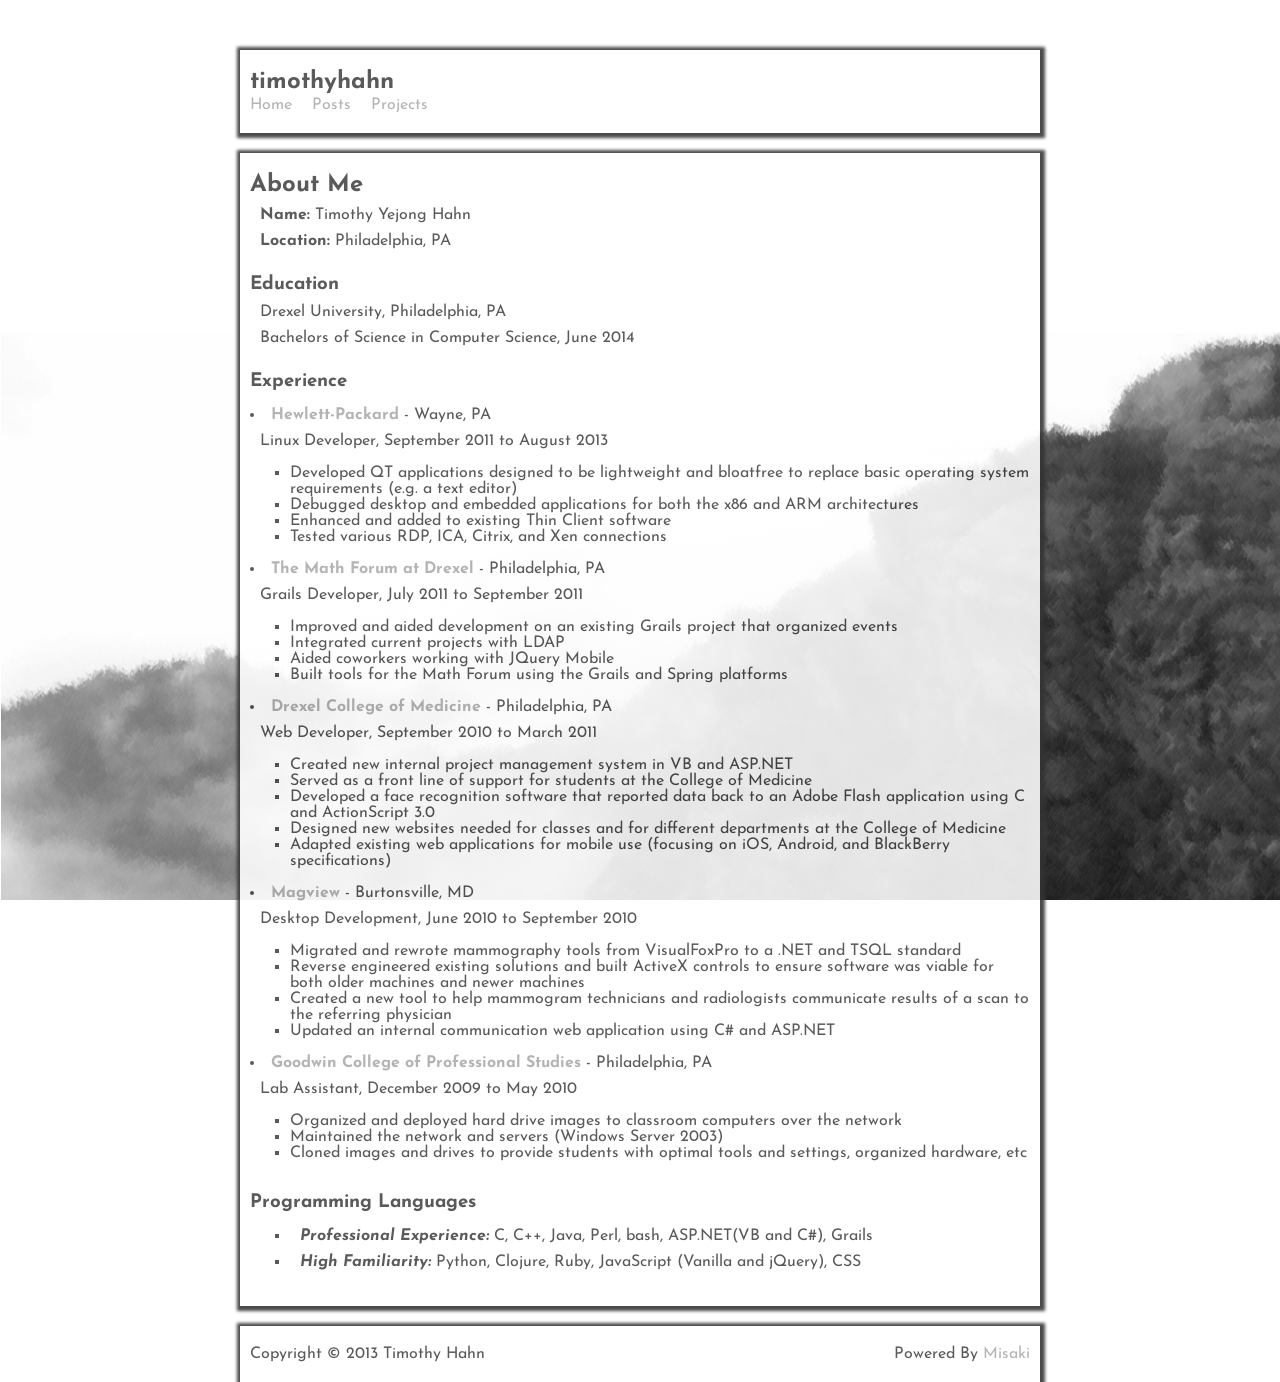
==== commit e9acab46: "Fixed issue with atom" ====
--- a/index.html
+++ b/index.html
@@ -1,2 +1,2 @@
 <!DOCTYPE html>
-<html lang="en"><head><meta charset="utf-8"><meta content="width=device-width, initial-scale=1, minimum-scale=1, maximum-scale=1" name="viewport"><title>timothyhahn</title><link href="/favicon.ico" rel="shortcut icon"><link href="/atom.xml" rel="alternate" title="home" type="application/atom-xml"><link href="/css/prettify.css" rel="stylesheet" type="text/css"><link href="http://fonts.googleapis.com/css?family=Josefin+Sans" rel="stylesheet" type="text/css"><link href="/css/main.css" rel="stylesheet" type="text/css"><link href="/css/unsemantic-grid-responsive-tablet.css" rel="stylesheet" type="text/css"><link href="/css/font-awesome.min.css" rel="stylesheet" type="text/css"></head><body><img class="bg" src="/img/background.png"><div class="grid-container center"><header class="glow shadow grid-66 center"><h2>timothyhahn</h2><ul id="menu-links"><li><a href="/">Home</a></li><li><a href="/posts.html">Posts</a></li><li><a href="/projects.html">Projects</a></li><li><a href="/atom.xml"><i class="icon-rss"></i></a></li></ul><div id="out-links"><a href="https://github.com/timothyhahn"><i class="icon-github icon-2x"></i></a><a href="http://twitter.com/newsoundwave"><i class="icon-twitter icon-2x"></i></a><a href="http://last.fm/user/newsoundwave"><i class="icon-headphones icon-2x"></i></a></div></header><main class="glow shadow grid-66 center"><h2><i class="icon-fire"></i> About Me</h2><p><strong>Name: </strong>Timothy Yejong Hahn</p><p><strong>Location: </strong>Philadelphia, PA</p><br><h3><i class="icon-pencil"></i> Education</h3><p>Drexel University, Philadelphia, PA</p><p>Bachelors of Science in Computer Science, June 2014</p><br><h3><i class="icon-road"></i> Experience</h3><li><strong><a href="http://hp.com">Hewlett-Packard</a></strong> - Wayne, PA<p>Linux Developer, September 2011 to August 2013</p><ul><li>Developed QT applications designed to be lightweight and bloatfree to replace basic operating system requirements (e.g. a text editor)</li><li>Debugged desktop and embedded applications for both the x86 and ARM architectures</li><li>Enhanced and added to existing Thin Client software</li><li> Tested various RDP, ICA, Citrix, and Xen connections</li></ul></li><li><strong><a href="http://mathforum.org">The Math Forum at Drexel</a></strong> - Philadelphia, PA<p>Grails Developer, July 2011 to September 2011</p><ul><li>Improved and aided development on an existing Grails project that organized events</li><li>Integrated current projects with LDAP</li><li>Aided coworkers working with JQuery Mobile</li><li>Built tools for the Math Forum using the Grails and Spring platforms</li></ul></li><li><strong><a href="http://www.drexelmed.edu/">Drexel College of Medicine</a></strong> - Philadelphia, PA<p>Web Developer, September 2010 to March 2011</p><ul><li>Created new internal project management system in VB and ASP.NET</li><li>Served as a front line of support for students at the College of Medicine</li><li>Developed a face recognition software that reported data back to an Adobe Flash application using C and ActionScript 3.0</li><li>Designed new websites needed for classes and for different departments at the College of Medicine </li><li>Adapted existing web applications for mobile use (focusing on iOS, Android, and BlackBerry specifications)</li></ul></li><li><strong><a href="http://www.magview.com/">Magview</a></strong> - Burtonsville, MD<p>Desktop Development, June 2010 to September 2010</p><ul><li>Migrated and rewrote mammography tools from VisualFoxPro to a .NET and TSQL standard</li><li>Reverse engineered existing solutions and built ActiveX controls to ensure software was viable for both older machines and newer machines</li><li>Created a new tool to help mammogram technicians and radiologists communicate results of a scan to the referring physician</li><li>Updated an internal communication web application using C# and ASP.NET</li></ul></li><li><strong><a href="http://goodwin.drexel.edu">Goodwin College of Professional Studies</a></strong> - Philadelphia, PA<p>Lab Assistant, December 2009 to May 2010</p><ul><li>Organized and deployed hard drive images to classroom computers over the network</li><li>Maintained the network and servers (Windows Server 2003)</li><li>Cloned images and drives to provide students with optimal tools and settings, organized hardware, etc</li></ul></li><br><h3><i class="icon-cogs"></i> Programming Languages</h3><ul><li><p><strong><em>Professional Experience: </em></strong>C, C++, Java, Perl, bash, ASP.NET(VB and C#), Grails</p></li><li><p><strong><em>High Familiarity: </em></strong>Python, Clojure, Ruby, JavaScript (Vanilla and jQuery), CSS</p></li></ul></main><footer class="glow shadow grid-66 center">Copyright © 2013 Timothy Hahn<div id="powered-by">Powered By <a href="http://liquidz.github.io/misaki/">Misaki</a></div></footer></div><script src="/js/prettify.js" type="text/javascript"></script><script src="/js/lang-clj.js" type="text/javascript"></script><script src="/js/jquery.min.js" type="text/javascript"></script><script src="/js/jquery.timeago.js" type="text/javascript"></script><script src="/js/main.js" type="text/javascript"></script></body></html>+<html lang="en"><head><meta charset="utf-8"><meta content="width=device-width, initial-scale=1, minimum-scale=1, maximum-scale=1" name="viewport"><title>timothyhahn</title><link href="/favicon.ico" rel="shortcut icon"><link href="/atom.xml" rel="alternate" title="home" type="application/atom-xml"><link href="/css/prettify.css" rel="stylesheet" type="text/css"><link href="http://fonts.googleapis.com/css?family=Josefin+Sans" rel="stylesheet" type="text/css"><link href="/css/main.css" rel="stylesheet" type="text/css"><link href="/css/unsemantic-grid-responsive-tablet.css" rel="stylesheet" type="text/css"><link href="/css/font-awesome.min.css" rel="stylesheet" type="text/css"></head><body><img class="bg" src="/img/background.png"><div class="grid-container center"><header class="glow shadow grid-66 center"><h2>timothyhahn</h2><ul id="menu-links"><li><a href="/">Home</a></li><li><a href="/posts.html">Posts</a></li><li><a href="/projects.html">Projects</a></li><li><a href="/atom.xml"><i class="icon-rss"></i></a></li></ul><div id="out-links"><a href="https://github.com/timothyhahn"><i class="icon-github icon-2x"></i></a><a href="http://twitter.com/newsoundwave"><i class="icon-twitter icon-2x"></i></a><a href="http://last.fm/user/newsoundwave"><i class="icon-headphones icon-2x"></i></a></div></header><main class="glow shadow grid-66 center"><h2><i class="icon-fire"></i> About Me</h2><p><strong>Name: </strong>Timothy Yejong Hahn</p><p><strong>Location: </strong>Philadelphia, PA</p><br><h3><i class="icon-pencil"></i> Education</h3><p>Drexel University, Philadelphia, PA</p><p>Bachelors of Science in Computer Science, June 2014</p><br><h3><i class="icon-road"></i> Experience</h3><br><li><strong><a href="http://hp.com">Hewlett-Packard</a></strong> - Wayne, PA<p>Linux Developer, September 2011 to August 2013</p><ul><li>Developed QT applications designed to be lightweight and bloatfree to replace basic operating system requirements (e.g. a text editor)</li><li>Debugged desktop and embedded applications for both the x86 and ARM architectures</li><li>Enhanced and added to existing Thin Client software</li><li> Tested various RDP, ICA, Citrix, and Xen connections</li></ul></li><li><strong><a href="http://mathforum.org">The Math Forum at Drexel</a></strong> - Philadelphia, PA<p>Grails Developer, July 2011 to September 2011</p><ul><li>Improved and aided development on an existing Grails project that organized events</li><li>Integrated current projects with LDAP</li><li>Aided coworkers working with JQuery Mobile</li><li>Built tools for the Math Forum using the Grails and Spring platforms</li></ul></li><li><strong><a href="http://www.drexelmed.edu/">Drexel College of Medicine</a></strong> - Philadelphia, PA<p>Web Developer, September 2010 to March 2011</p><ul><li>Created new internal project management system in VB and ASP.NET</li><li>Served as a front line of support for students at the College of Medicine</li><li>Developed a face recognition software that reported data back to an Adobe Flash application using C and ActionScript 3.0</li><li>Designed new websites needed for classes and for different departments at the College of Medicine </li><li>Adapted existing web applications for mobile use (focusing on iOS, Android, and BlackBerry specifications)</li></ul></li><li><strong><a href="http://www.magview.com/">Magview</a></strong> - Burtonsville, MD<p>Desktop Development, June 2010 to September 2010</p><ul><li>Migrated and rewrote mammography tools from VisualFoxPro to a .NET and TSQL standard</li><li>Reverse engineered existing solutions and built ActiveX controls to ensure software was viable for both older machines and newer machines</li><li>Created a new tool to help mammogram technicians and radiologists communicate results of a scan to the referring physician</li><li>Updated an internal communication web application using C# and ASP.NET</li></ul></li><li><strong><a href="http://goodwin.drexel.edu">Goodwin College of Professional Studies</a></strong> - Philadelphia, PA<p>Lab Assistant, December 2009 to May 2010</p><ul><li>Organized and deployed hard drive images to classroom computers over the network</li><li>Maintained the network and servers (Windows Server 2003)</li><li>Cloned images and drives to provide students with optimal tools and settings, organized hardware, etc</li></ul></li><br><h3><i class="icon-cogs"></i> Programming Languages</h3><ul><li><p><strong><em>Professional Experience: </em></strong>C, C++, Java, Perl, bash, ASP.NET(VB and C#), Grails</p></li><li><p><strong><em>High Familiarity: </em></strong>Python, Clojure, Ruby, JavaScript (Vanilla and jQuery), CSS</p></li></ul></main><footer class="glow shadow grid-66 center">Copyright © 2013 Timothy Hahn<div id="powered-by">Powered By <a href="http://liquidz.github.io/misaki/">Misaki</a></div></footer></div><script src="/js/prettify.js" type="text/javascript"></script><script src="/js/lang-clj.js" type="text/javascript"></script><script src="/js/jquery.min.js" type="text/javascript"></script><script src="/js/jquery.timeago.js" type="text/javascript"></script><script src="/js/main.js" type="text/javascript"></script></body></html>
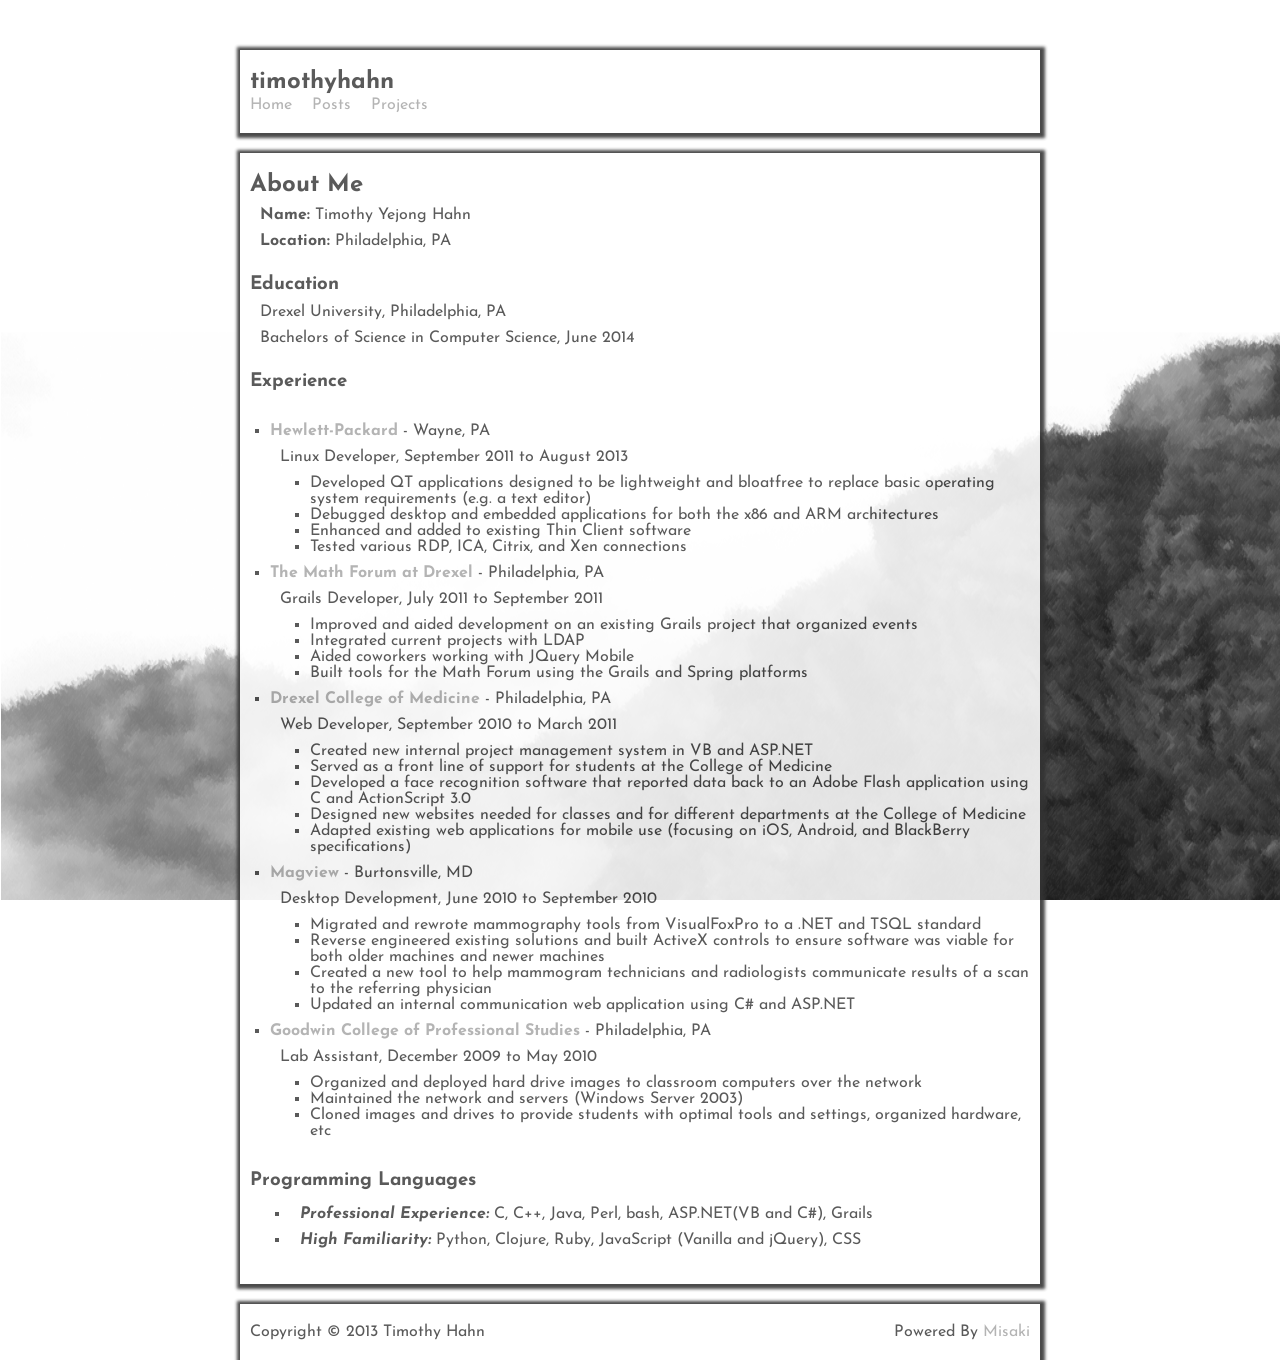
==== commit 59a8d732: "IE hates HTML5 :(" ====
--- a/index.html
+++ b/index.html
@@ -1,2 +1,2 @@
 <!DOCTYPE html>
-<html lang="en"><head><meta charset="utf-8"><meta content="width=device-width, initial-scale=1, minimum-scale=1, maximum-scale=1" name="viewport"><title>timothyhahn</title><link href="/favicon.ico" rel="shortcut icon"><link href="/atom.xml" rel="alternate" title="home" type="application/atom-xml"><link href="/css/prettify.css" rel="stylesheet" type="text/css"><link href="http://fonts.googleapis.com/css?family=Josefin+Sans" rel="stylesheet" type="text/css"><link href="/css/main.css" rel="stylesheet" type="text/css"><link href="/css/unsemantic-grid-responsive-tablet.css" rel="stylesheet" type="text/css"><link href="/css/font-awesome.min.css" rel="stylesheet" type="text/css"></head><body><img class="bg" src="/img/background.png"><div class="grid-container center"><header class="glow shadow grid-66 center"><h2>timothyhahn</h2><ul id="menu-links"><li><a href="/">Home</a></li><li><a href="/posts.html">Posts</a></li><li><a href="/projects.html">Projects</a></li><li><a href="/atom.xml"><i class="icon-rss"></i></a></li></ul><div id="out-links"><a href="https://github.com/timothyhahn"><i class="icon-github icon-2x"></i></a><a href="http://twitter.com/newsoundwave"><i class="icon-twitter icon-2x"></i></a><a href="http://last.fm/user/newsoundwave"><i class="icon-headphones icon-2x"></i></a></div></header><main class="glow shadow grid-66 center"><h2><i class="icon-fire"></i> About Me</h2><p><strong>Name: </strong>Timothy Yejong Hahn</p><p><strong>Location: </strong>Philadelphia, PA</p><br><h3><i class="icon-pencil"></i> Education</h3><p>Drexel University, Philadelphia, PA</p><p>Bachelors of Science in Computer Science, June 2014</p><br><h3><i class="icon-road"></i> Experience</h3><br><li><strong><a href="http://hp.com">Hewlett-Packard</a></strong> - Wayne, PA<p>Linux Developer, September 2011 to August 2013</p><ul><li>Developed QT applications designed to be lightweight and bloatfree to replace basic operating system requirements (e.g. a text editor)</li><li>Debugged desktop and embedded applications for both the x86 and ARM architectures</li><li>Enhanced and added to existing Thin Client software</li><li> Tested various RDP, ICA, Citrix, and Xen connections</li></ul></li><li><strong><a href="http://mathforum.org">The Math Forum at Drexel</a></strong> - Philadelphia, PA<p>Grails Developer, July 2011 to September 2011</p><ul><li>Improved and aided development on an existing Grails project that organized events</li><li>Integrated current projects with LDAP</li><li>Aided coworkers working with JQuery Mobile</li><li>Built tools for the Math Forum using the Grails and Spring platforms</li></ul></li><li><strong><a href="http://www.drexelmed.edu/">Drexel College of Medicine</a></strong> - Philadelphia, PA<p>Web Developer, September 2010 to March 2011</p><ul><li>Created new internal project management system in VB and ASP.NET</li><li>Served as a front line of support for students at the College of Medicine</li><li>Developed a face recognition software that reported data back to an Adobe Flash application using C and ActionScript 3.0</li><li>Designed new websites needed for classes and for different departments at the College of Medicine </li><li>Adapted existing web applications for mobile use (focusing on iOS, Android, and BlackBerry specifications)</li></ul></li><li><strong><a href="http://www.magview.com/">Magview</a></strong> - Burtonsville, MD<p>Desktop Development, June 2010 to September 2010</p><ul><li>Migrated and rewrote mammography tools from VisualFoxPro to a .NET and TSQL standard</li><li>Reverse engineered existing solutions and built ActiveX controls to ensure software was viable for both older machines and newer machines</li><li>Created a new tool to help mammogram technicians and radiologists communicate results of a scan to the referring physician</li><li>Updated an internal communication web application using C# and ASP.NET</li></ul></li><li><strong><a href="http://goodwin.drexel.edu">Goodwin College of Professional Studies</a></strong> - Philadelphia, PA<p>Lab Assistant, December 2009 to May 2010</p><ul><li>Organized and deployed hard drive images to classroom computers over the network</li><li>Maintained the network and servers (Windows Server 2003)</li><li>Cloned images and drives to provide students with optimal tools and settings, organized hardware, etc</li></ul></li><br><h3><i class="icon-cogs"></i> Programming Languages</h3><ul><li><p><strong><em>Professional Experience: </em></strong>C, C++, Java, Perl, bash, ASP.NET(VB and C#), Grails</p></li><li><p><strong><em>High Familiarity: </em></strong>Python, Clojure, Ruby, JavaScript (Vanilla and jQuery), CSS</p></li></ul></main><footer class="glow shadow grid-66 center">Copyright © 2013 Timothy Hahn<div id="powered-by">Powered By <a href="http://liquidz.github.io/misaki/">Misaki</a></div></footer></div><script src="/js/prettify.js" type="text/javascript"></script><script src="/js/lang-clj.js" type="text/javascript"></script><script src="/js/jquery.min.js" type="text/javascript"></script><script src="/js/jquery.timeago.js" type="text/javascript"></script><script src="/js/main.js" type="text/javascript"></script></body></html>+<html lang="en"><head><meta charset="utf-8"><meta content="width=device-width, initial-scale=1, minimum-scale=1, maximum-scale=1" name="viewport"><title>timothyhahn</title><link href="/favicon.ico" rel="shortcut icon"><link href="/atom.xml" rel="alternate" title="home" type="application/atom-xml"><link href="/css/prettify.css" rel="stylesheet" type="text/css"><link href="http://fonts.googleapis.com/css?family=Josefin+Sans" rel="stylesheet" type="text/css"><link href="/css/main.css" rel="stylesheet" type="text/css"><link href="/css/unsemantic-grid-responsive-tablet.css" rel="stylesheet" type="text/css"><link href="/css/font-awesome.min.css" rel="stylesheet" type="text/css"></head><body><img class="bg" src="/img/background.png"><div class="grid-container center"><header><div class="header glow shadow grid-66 center"><h2>timothyhahn</h2><ul id="menu-links"><li><a href="/">Home</a></li><li><a href="/posts.html">Posts</a></li><li><a href="/projects.html">Projects</a></li><li><a href="/atom.xml"><i class="icon-rss"></i></a></li></ul><div id="out-links"><a href="https://github.com/timothyhahn"><i class="icon-github icon-2x"></i></a><a href="http://twitter.com/newsoundwave"><i class="icon-twitter icon-2x"></i></a><a href="http://last.fm/user/newsoundwave"><i class="icon-headphones icon-2x"></i></a></div></div></header><main><div class="main glow shadow grid-66 center"><h2><i class="icon-fire"></i> About Me</h2><p><strong>Name: </strong>Timothy Yejong Hahn</p><p><strong>Location: </strong>Philadelphia, PA</p><br><h3><i class="icon-pencil"></i> Education</h3><p>Drexel University, Philadelphia, PA</p><p>Bachelors of Science in Computer Science, June 2014</p><br><h3><i class="icon-road"></i> Experience</h3><br><ul style="padding-left: 20px;"><li style="margin-top: 10px;"><strong><a href="http://hp.com">Hewlett-Packard</a></strong> - Wayne, PA<p>Linux Developer, September 2011 to August 2013</p><ul><li>Developed QT applications designed to be lightweight and bloatfree to replace basic operating system requirements (e.g. a text editor)</li><li>Debugged desktop and embedded applications for both the x86 and ARM architectures</li><li>Enhanced and added to existing Thin Client software</li><li> Tested various RDP, ICA, Citrix, and Xen connections</li></ul></li><li style="margin-top: 10px;"><strong><a href="http://mathforum.org">The Math Forum at Drexel</a></strong> - Philadelphia, PA<p>Grails Developer, July 2011 to September 2011</p><ul><li>Improved and aided development on an existing Grails project that organized events</li><li>Integrated current projects with LDAP</li><li>Aided coworkers working with JQuery Mobile</li><li>Built tools for the Math Forum using the Grails and Spring platforms</li></ul></li><li style="margin-top: 10px;"><strong><a href="http://www.drexelmed.edu/">Drexel College of Medicine</a></strong> - Philadelphia, PA<p>Web Developer, September 2010 to March 2011</p><ul><li>Created new internal project management system in VB and ASP.NET</li><li>Served as a front line of support for students at the College of Medicine</li><li>Developed a face recognition software that reported data back to an Adobe Flash application using C and ActionScript 3.0</li><li>Designed new websites needed for classes and for different departments at the College of Medicine </li><li>Adapted existing web applications for mobile use (focusing on iOS, Android, and BlackBerry specifications)</li></ul></li><li style="margin-top: 10px;"><strong><a href="http://www.magview.com/">Magview</a></strong> - Burtonsville, MD<p>Desktop Development, June 2010 to September 2010</p><ul><li>Migrated and rewrote mammography tools from VisualFoxPro to a .NET and TSQL standard</li><li>Reverse engineered existing solutions and built ActiveX controls to ensure software was viable for both older machines and newer machines</li><li>Created a new tool to help mammogram technicians and radiologists communicate results of a scan to the referring physician</li><li>Updated an internal communication web application using C# and ASP.NET</li></ul></li><li style="margin-top: 10px;"><strong><a href="http://goodwin.drexel.edu">Goodwin College of Professional Studies</a></strong> - Philadelphia, PA<p>Lab Assistant, December 2009 to May 2010</p><ul><li>Organized and deployed hard drive images to classroom computers over the network</li><li>Maintained the network and servers (Windows Server 2003)</li><li>Cloned images and drives to provide students with optimal tools and settings, organized hardware, etc</li></ul></li></ul><br><h3><i class="icon-cogs"></i> Programming Languages</h3><ul><li><p><strong><em>Professional Experience: </em></strong>C, C++, Java, Perl, bash, ASP.NET(VB and C#), Grails</p></li><li><p><strong><em>High Familiarity: </em></strong>Python, Clojure, Ruby, JavaScript (Vanilla and jQuery), CSS</p></li></ul></div></main><footer><div class="footer glow shadow grid-66 center">Copyright © 2013 Timothy Hahn<div id="powered-by">Powered By <a href="http://liquidz.github.io/misaki/">Misaki</a></div></div></footer></div><script src="/js/prettify.js" type="text/javascript"></script><script src="/js/lang-clj.js" type="text/javascript"></script><script src="/js/jquery.min.js" type="text/javascript"></script><script src="/js/jquery.timeago.js" type="text/javascript"></script><script src="/js/main.js" type="text/javascript"></script></body></html>
--- a/css/main.css
+++ b/css/main.css
@@ -58,17 +58,17 @@
     text-decoration: none;
 }
 
-header{
+.header{
     margin-top: 50px;
     padding: 20px; 
 }
 
-main {
+.main {
     margin-top: 20px;
     padding: 20px; 
 }
 
-footer{
+.footer{
     margin-top: 20px;
     padding: 20px;
 }
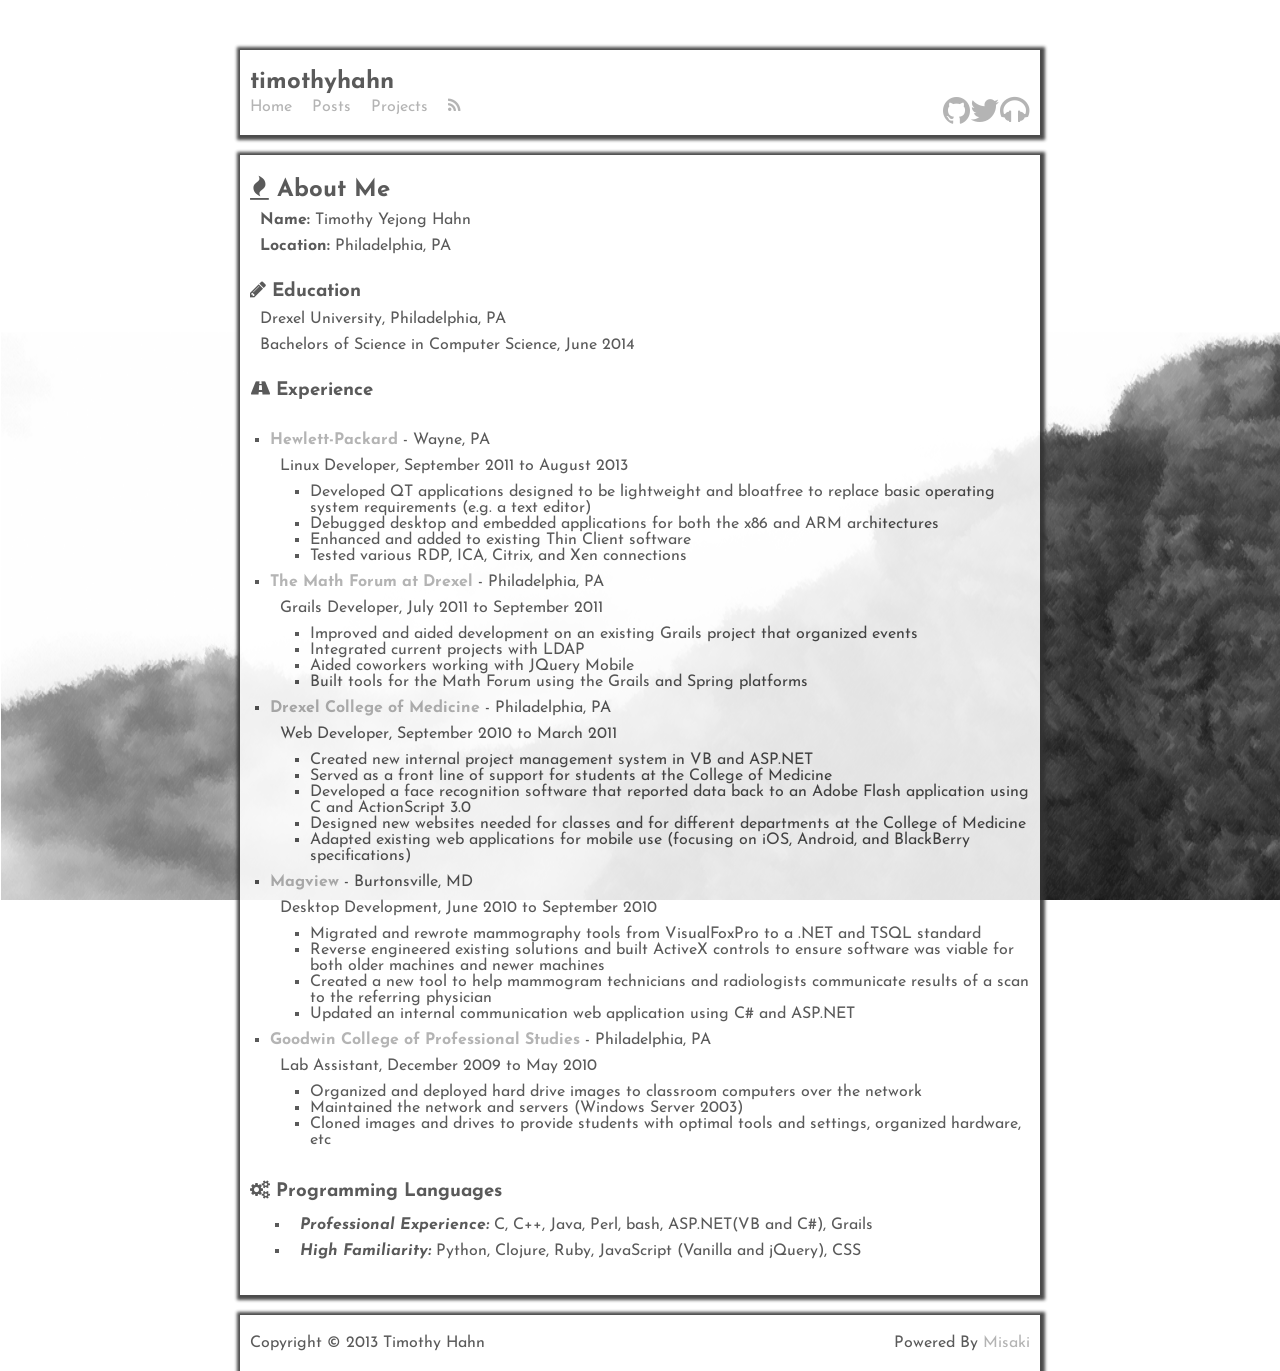
==== commit a99b9bad: "Minified css" ====
--- a/index.html
+++ b/index.html
@@ -1,2 +1,2 @@
 <!DOCTYPE html>
-<html lang="en"><head><meta charset="utf-8"><meta content="width=device-width, initial-scale=1, minimum-scale=1, maximum-scale=1" name="viewport"><title>timothyhahn</title><link href="/favicon.ico" rel="shortcut icon"><link href="/atom.xml" rel="alternate" title="home" type="application/atom-xml"><link href="/css/prettify.css" rel="stylesheet" type="text/css"><link href="http://fonts.googleapis.com/css?family=Josefin+Sans" rel="stylesheet" type="text/css"><link href="/css/main.css" rel="stylesheet" type="text/css"><link href="/css/unsemantic-grid-responsive-tablet.css" rel="stylesheet" type="text/css"><link href="/css/font-awesome.min.css" rel="stylesheet" type="text/css"></head><body><img class="bg" src="/img/background.png"><div class="grid-container center"><header><div class="header glow shadow grid-66 center"><h2>timothyhahn</h2><ul id="menu-links"><li><a href="/">Home</a></li><li><a href="/posts.html">Posts</a></li><li><a href="/projects.html">Projects</a></li><li><a href="/atom.xml"><i class="icon-rss"></i></a></li></ul><div id="out-links"><a href="https://github.com/timothyhahn"><i class="icon-github icon-2x"></i></a><a href="http://twitter.com/newsoundwave"><i class="icon-twitter icon-2x"></i></a><a href="http://last.fm/user/newsoundwave"><i class="icon-headphones icon-2x"></i></a></div></div></header><main><div class="main glow shadow grid-66 center"><h2><i class="icon-fire"></i> About Me</h2><p><strong>Name: </strong>Timothy Yejong Hahn</p><p><strong>Location: </strong>Philadelphia, PA</p><br><h3><i class="icon-pencil"></i> Education</h3><p>Drexel University, Philadelphia, PA</p><p>Bachelors of Science in Computer Science, June 2014</p><br><h3><i class="icon-road"></i> Experience</h3><br><ul style="padding-left: 20px;"><li style="margin-top: 10px;"><strong><a href="http://hp.com">Hewlett-Packard</a></strong> - Wayne, PA<p>Linux Developer, September 2011 to August 2013</p><ul><li>Developed QT applications designed to be lightweight and bloatfree to replace basic operating system requirements (e.g. a text editor)</li><li>Debugged desktop and embedded applications for both the x86 and ARM architectures</li><li>Enhanced and added to existing Thin Client software</li><li> Tested various RDP, ICA, Citrix, and Xen connections</li></ul></li><li style="margin-top: 10px;"><strong><a href="http://mathforum.org">The Math Forum at Drexel</a></strong> - Philadelphia, PA<p>Grails Developer, July 2011 to September 2011</p><ul><li>Improved and aided development on an existing Grails project that organized events</li><li>Integrated current projects with LDAP</li><li>Aided coworkers working with JQuery Mobile</li><li>Built tools for the Math Forum using the Grails and Spring platforms</li></ul></li><li style="margin-top: 10px;"><strong><a href="http://www.drexelmed.edu/">Drexel College of Medicine</a></strong> - Philadelphia, PA<p>Web Developer, September 2010 to March 2011</p><ul><li>Created new internal project management system in VB and ASP.NET</li><li>Served as a front line of support for students at the College of Medicine</li><li>Developed a face recognition software that reported data back to an Adobe Flash application using C and ActionScript 3.0</li><li>Designed new websites needed for classes and for different departments at the College of Medicine </li><li>Adapted existing web applications for mobile use (focusing on iOS, Android, and BlackBerry specifications)</li></ul></li><li style="margin-top: 10px;"><strong><a href="http://www.magview.com/">Magview</a></strong> - Burtonsville, MD<p>Desktop Development, June 2010 to September 2010</p><ul><li>Migrated and rewrote mammography tools from VisualFoxPro to a .NET and TSQL standard</li><li>Reverse engineered existing solutions and built ActiveX controls to ensure software was viable for both older machines and newer machines</li><li>Created a new tool to help mammogram technicians and radiologists communicate results of a scan to the referring physician</li><li>Updated an internal communication web application using C# and ASP.NET</li></ul></li><li style="margin-top: 10px;"><strong><a href="http://goodwin.drexel.edu">Goodwin College of Professional Studies</a></strong> - Philadelphia, PA<p>Lab Assistant, December 2009 to May 2010</p><ul><li>Organized and deployed hard drive images to classroom computers over the network</li><li>Maintained the network and servers (Windows Server 2003)</li><li>Cloned images and drives to provide students with optimal tools and settings, organized hardware, etc</li></ul></li></ul><br><h3><i class="icon-cogs"></i> Programming Languages</h3><ul><li><p><strong><em>Professional Experience: </em></strong>C, C++, Java, Perl, bash, ASP.NET(VB and C#), Grails</p></li><li><p><strong><em>High Familiarity: </em></strong>Python, Clojure, Ruby, JavaScript (Vanilla and jQuery), CSS</p></li></ul></div></main><footer><div class="footer glow shadow grid-66 center">Copyright © 2013 Timothy Hahn<div id="powered-by">Powered By <a href="http://liquidz.github.io/misaki/">Misaki</a></div></div></footer></div><script src="/js/prettify.js" type="text/javascript"></script><script src="/js/lang-clj.js" type="text/javascript"></script><script src="/js/jquery.min.js" type="text/javascript"></script><script src="/js/jquery.timeago.js" type="text/javascript"></script><script src="/js/main.js" type="text/javascript"></script></body></html>+<html lang="en"><head><meta charset="utf-8"><meta content="width=device-width, initial-scale=1, minimum-scale=1, maximum-scale=1" name="viewport"><title>timothyhahn</title><!--[if IE 7]><link href="/css/font-awesome-ie7.min.css" rel="stylesheet"><![endif]--><link href="/favicon.ico" rel="shortcut icon"><link href="/atom.xml" rel="alternate" title="home" type="application/atom-xml"><link href="/css/prettify.min.css" rel="stylesheet" type="text/css"><link href="http://fonts.googleapis.com/css?family=Josefin+Sans" rel="stylesheet" type="text/css"><link href="/css/main.css" rel="stylesheet" type="text/css"><link href="/css/unsemantic-grid-responsive-tablet.min.css" rel="stylesheet" type="text/css"><link href="/css/font-awesome.min.css" rel="stylesheet" type="text/css"></head><body><img class="bg" src="/img/background.png"><div class="grid-container center"><header><div class="header glow shadow grid-66 center"><h2>timothyhahn</h2><ul id="menu-links"><li><a href="/">Home</a></li><li><a href="/posts.html">Posts</a></li><li><a href="/projects.html">Projects</a></li><li><a href="/atom.xml"><i class="icon-rss"></i></a></li></ul><div id="out-links"><a href="https://github.com/timothyhahn"><i class="icon-github icon-2x"></i></a><a href="http://twitter.com/newsoundwave"><i class="icon-twitter icon-2x"></i></a><a href="http://last.fm/user/newsoundwave"><i class="icon-headphones icon-2x"></i></a></div></div></header><main><div class="main glow shadow grid-66 center"><h2><i class="icon-fire"></i> About Me</h2><p><strong>Name: </strong>Timothy Yejong Hahn</p><p><strong>Location: </strong>Philadelphia, PA</p><br><h3><i class="icon-pencil"></i> Education</h3><p>Drexel University, Philadelphia, PA</p><p>Bachelors of Science in Computer Science, June 2014</p><br><h3><i class="icon-road"></i> Experience</h3><br><ul style="padding-left: 20px;"><li style="margin-top: 10px;"><strong><a href="http://hp.com">Hewlett-Packard</a></strong> - Wayne, PA<p>Linux Developer, September 2011 to August 2013</p><ul><li>Developed QT applications designed to be lightweight and bloatfree to replace basic operating system requirements (e.g. a text editor)</li><li>Debugged desktop and embedded applications for both the x86 and ARM architectures</li><li>Enhanced and added to existing Thin Client software</li><li> Tested various RDP, ICA, Citrix, and Xen connections</li></ul></li><li style="margin-top: 10px;"><strong><a href="http://mathforum.org">The Math Forum at Drexel</a></strong> - Philadelphia, PA<p>Grails Developer, July 2011 to September 2011</p><ul><li>Improved and aided development on an existing Grails project that organized events</li><li>Integrated current projects with LDAP</li><li>Aided coworkers working with JQuery Mobile</li><li>Built tools for the Math Forum using the Grails and Spring platforms</li></ul></li><li style="margin-top: 10px;"><strong><a href="http://www.drexelmed.edu/">Drexel College of Medicine</a></strong> - Philadelphia, PA<p>Web Developer, September 2010 to March 2011</p><ul><li>Created new internal project management system in VB and ASP.NET</li><li>Served as a front line of support for students at the College of Medicine</li><li>Developed a face recognition software that reported data back to an Adobe Flash application using C and ActionScript 3.0</li><li>Designed new websites needed for classes and for different departments at the College of Medicine </li><li>Adapted existing web applications for mobile use (focusing on iOS, Android, and BlackBerry specifications)</li></ul></li><li style="margin-top: 10px;"><strong><a href="http://www.magview.com/">Magview</a></strong> - Burtonsville, MD<p>Desktop Development, June 2010 to September 2010</p><ul><li>Migrated and rewrote mammography tools from VisualFoxPro to a .NET and TSQL standard</li><li>Reverse engineered existing solutions and built ActiveX controls to ensure software was viable for both older machines and newer machines</li><li>Created a new tool to help mammogram technicians and radiologists communicate results of a scan to the referring physician</li><li>Updated an internal communication web application using C# and ASP.NET</li></ul></li><li style="margin-top: 10px;"><strong><a href="http://goodwin.drexel.edu">Goodwin College of Professional Studies</a></strong> - Philadelphia, PA<p>Lab Assistant, December 2009 to May 2010</p><ul><li>Organized and deployed hard drive images to classroom computers over the network</li><li>Maintained the network and servers (Windows Server 2003)</li><li>Cloned images and drives to provide students with optimal tools and settings, organized hardware, etc</li></ul></li></ul><br><h3><i class="icon-cogs"></i> Programming Languages</h3><ul><li><p><strong><em>Professional Experience: </em></strong>C, C++, Java, Perl, bash, ASP.NET(VB and C#), Grails</p></li><li><p><strong><em>High Familiarity: </em></strong>Python, Clojure, Ruby, JavaScript (Vanilla and jQuery), CSS</p></li></ul></div></main><footer><div class="footer glow shadow grid-66 center">Copyright © 2013 Timothy Hahn<div id="powered-by">Powered By <a href="http://liquidz.github.io/misaki/">Misaki</a></div></div></footer></div><script src="/js/prettify.js" type="text/javascript"></script><script src="/js/lang-clj.js" type="text/javascript"></script><script src="/js/jquery.min.js" type="text/javascript"></script><script src="/js/jquery.timeago.js" type="text/javascript"></script><script src="/js/main.js" type="text/javascript"></script></body></html>
--- a/css/prettify.min.css
+++ b/css/prettify.min.css
@@ -0,0 +1 @@
+.pln{color:#000}@media screen{.str{color:#080}.kwd{color:#008}.com{color:#800}.typ{color:#606}.lit{color:#066}.pun,.opn,.clo{color:#660}.tag{color:#008}.atn{color:#606}.atv{color:#080}.dec,.var{color:#606}.fun{color:red}}@media print,projection{.str{color:#060}.kwd{color:#006;font-weight:bold}.com{color:#600;font-style:italic}.typ{color:#404;font-weight:bold}.lit{color:#044}.pun,.opn,.clo{color:#440}.tag{color:#006;font-weight:bold}.atn{color:#404}.atv{color:#060}}pre.prettyprint{padding:2px;border:1px solid #888}ol.linenums{margin-top:0;margin-bottom:0}li.L0,li.L1,li.L2,li.L3,li.L5,li.L6,li.L7,li.L8{list-style-type:none}li.L1,li.L3,li.L5,li.L7,li.L9{background:#eee}
--- a/css/unsemantic-grid-responsive-tablet.min.css
+++ b/css/unsemantic-grid-responsive-tablet.min.css
@@ -0,0 +1 @@
+@media screen and (max-width:400px){@-ms-viewport{width:320px}}@media screen{.clear{clear:both;display:block;overflow:hidden;visibility:hidden;width:0;height:0}.grid-container:before,.clearfix:before,.grid-container:after,.clearfix:after{content:".";display:block;overflow:hidden;visibility:hidden;font-size:0;line-height:0;width:0;height:0}.grid-container:after,.clearfix:after{clear:both}.grid-container,.clearfix{*zoom:1}.grid-container{margin-left:auto;margin-right:auto;max-width:1200px;padding-left:10px;padding-right:10px}.grid-5,.mobile-grid-5,.tablet-grid-5,.grid-10,.mobile-grid-10,.tablet-grid-10,.grid-15,.mobile-grid-15,.tablet-grid-15,.grid-20,.mobile-grid-20,.tablet-grid-20,.grid-25,.mobile-grid-25,.tablet-grid-25,.grid-30,.mobile-grid-30,.tablet-grid-30,.grid-35,.mobile-grid-35,.tablet-grid-35,.grid-40,.mobile-grid-40,.tablet-grid-40,.grid-45,.mobile-grid-45,.tablet-grid-45,.grid-50,.mobile-grid-50,.tablet-grid-50,.grid-55,.mobile-grid-55,.tablet-grid-55,.grid-60,.mobile-grid-60,.tablet-grid-60,.grid-65,.mobile-grid-65,.tablet-grid-65,.grid-70,.mobile-grid-70,.tablet-grid-70,.grid-75,.mobile-grid-75,.tablet-grid-75,.grid-80,.mobile-grid-80,.tablet-grid-80,.grid-85,.mobile-grid-85,.tablet-grid-85,.grid-90,.mobile-grid-90,.tablet-grid-90,.grid-95,.mobile-grid-95,.tablet-grid-95,.grid-100,.mobile-grid-100,.tablet-grid-100,.grid-33,.mobile-grid-33,.tablet-grid-33,.grid-66,.mobile-grid-66,.tablet-grid-66{-webkit-box-sizing:border-box;-moz-box-sizing:border-box;box-sizing:border-box;padding-left:10px;padding-right:10px;*padding-left:0;*padding-right:0}.grid-5>*,.mobile-grid-5>*,.tablet-grid-5>*,.grid-10>*,.mobile-grid-10>*,.tablet-grid-10>*,.grid-15>*,.mobile-grid-15>*,.tablet-grid-15>*,.grid-20>*,.mobile-grid-20>*,.tablet-grid-20>*,.grid-25>*,.mobile-grid-25>*,.tablet-grid-25>*,.grid-30>*,.mobile-grid-30>*,.tablet-grid-30>*,.grid-35>*,.mobile-grid-35>*,.tablet-grid-35>*,.grid-40>*,.mobile-grid-40>*,.tablet-grid-40>*,.grid-45>*,.mobile-grid-45>*,.tablet-grid-45>*,.grid-50>*,.mobile-grid-50>*,.tablet-grid-50>*,.grid-55>*,.mobile-grid-55>*,.tablet-grid-55>*,.grid-60>*,.mobile-grid-60>*,.tablet-grid-60>*,.grid-65>*,.mobile-grid-65>*,.tablet-grid-65>*,.grid-70>*,.mobile-grid-70>*,.tablet-grid-70>*,.grid-75>*,.mobile-grid-75>*,.tablet-grid-75>*,.grid-80>*,.mobile-grid-80>*,.tablet-grid-80>*,.grid-85>*,.mobile-grid-85>*,.tablet-grid-85>*,.grid-90>*,.mobile-grid-90>*,.tablet-grid-90>*,.grid-95>*,.mobile-grid-95>*,.tablet-grid-95>*,.grid-100>*,.mobile-grid-100>*,.tablet-grid-100>*,.grid-33>*,.mobile-grid-33>*,.tablet-grid-33>*,.grid-66>*,.mobile-grid-66>*,.tablet-grid-66>*{*margin-left:expression((!this.className.match(/grid-[1-9]/) && this.currentStyle.display === "block" && this.currentStyle.width === "auto") && "10px");*margin-right:expression((!this.className.match(/grid-[1-9]/) && this.currentStyle.display === "block" && this.currentStyle.width === "auto") && "10px")}.grid-parent{padding-left:0;padding-right:0}}@media screen and (max-width:767px){.mobile-grid-100:before,.mobile-grid-100:after{content:".";display:block;overflow:hidden;visibility:hidden;font-size:0;line-height:0;width:0;height:0}.mobile-grid-100:after{clear:both}.mobile-grid-100{*zoom:1}.mobile-push-5,.mobile-pull-5,.mobile-push-10,.mobile-pull-10,.mobile-push-15,.mobile-pull-15,.mobile-push-20,.mobile-pull-20,.mobile-push-25,.mobile-pull-25,.mobile-push-30,.mobile-pull-30,.mobile-push-35,.mobile-pull-35,.mobile-push-40,.mobile-pull-40,.mobile-push-45,.mobile-pull-45,.mobile-push-50,.mobile-pull-50,.mobile-push-55,.mobile-pull-55,.mobile-push-60,.mobile-pull-60,.mobile-push-65,.mobile-pull-65,.mobile-push-70,.mobile-pull-70,.mobile-push-75,.mobile-pull-75,.mobile-push-80,.mobile-pull-80,.mobile-push-85,.mobile-pull-85,.mobile-push-90,.mobile-pull-90,.mobile-push-95,.mobile-pull-95,.mobile-push-33,.mobile-pull-33,.mobile-push-66,.mobile-pull-66{position:relative}.hide-on-mobile{display:none !important}.mobile-grid-5{float:left;width:5%;*width:expression(Math.floor(0.05 *(this.parentNode.offsetWidth - parseFloat(this.parentNode.currentStyle.paddingLeft) - parseFloat(this.parentNode.currentStyle.paddingRight)))+"px")}.mobile-prefix-5{margin-left:5%}.mobile-suffix-5{margin-right:5%}.mobile-push-5{left:5%;*left:expression(Math.floor(0.05 *(this.parentNode.offsetWidth - parseFloat(this.parentNode.currentStyle.paddingLeft) - parseFloat(this.parentNode.currentStyle.paddingRight)))+"px")}.mobile-pull-5{left:-5%;*left:expression(Math.floor(-0.05 *(this.parentNode.offsetWidth - parseFloat(this.parentNode.currentStyle.paddingLeft) - parseFloat(this.parentNode.currentStyle.paddingRight)))+"px")}.mobile-grid-10{float:left;width:10%;*width:expression(Math.floor(0.1 *(this.parentNode.offsetWidth - parseFloat(this.parentNode.currentStyle.paddingLeft) - parseFloat(this.parentNode.currentStyle.paddingRight)))+"px")}.mobile-prefix-10{margin-left:10%}.mobile-suffix-10{margin-right:10%}.mobile-push-10{left:10%;*left:expression(Math.floor(0.1 *(this.parentNode.offsetWidth - parseFloat(this.parentNode.currentStyle.paddingLeft) - parseFloat(this.parentNode.currentStyle.paddingRight)))+"px")}.mobile-pull-10{left:-10%;*left:expression(Math.floor(-0.1 *(this.parentNode.offsetWidth - parseFloat(this.parentNode.currentStyle.paddingLeft) - parseFloat(this.parentNode.currentStyle.paddingRight)))+"px")}.mobile-grid-15{float:left;width:15%;*width:expression(Math.floor(0.15 *(this.parentNode.offsetWidth - parseFloat(this.parentNode.currentStyle.paddingLeft) - parseFloat(this.parentNode.currentStyle.paddingRight)))+"px")}.mobile-prefix-15{margin-left:15%}.mobile-suffix-15{margin-right:15%}.mobile-push-15{left:15%;*left:expression(Math.floor(0.15 *(this.parentNode.offsetWidth - parseFloat(this.parentNode.currentStyle.paddingLeft) - parseFloat(this.parentNode.currentStyle.paddingRight)))+"px")}.mobile-pull-15{left:-15%;*left:expression(Math.floor(-0.15 *(this.parentNode.offsetWidth - parseFloat(this.parentNode.currentStyle.paddingLeft) - parseFloat(this.parentNode.currentStyle.paddingRight)))+"px")}.mobile-grid-20{float:left;width:20%;*width:expression(Math.floor(0.2 *(this.parentNode.offsetWidth - parseFloat(this.parentNode.currentStyle.paddingLeft) - parseFloat(this.parentNode.currentStyle.paddingRight)))+"px")}.mobile-prefix-20{margin-left:20%}.mobile-suffix-20{margin-right:20%}.mobile-push-20{left:20%;*left:expression(Math.floor(0.2 *(this.parentNode.offsetWidth - parseFloat(this.parentNode.currentStyle.paddingLeft) - parseFloat(this.parentNode.currentStyle.paddingRight)))+"px")}.mobile-pull-20{left:-20%;*left:expression(Math.floor(-0.2 *(this.parentNode.offsetWidth - parseFloat(this.parentNode.currentStyle.paddingLeft) - parseFloat(this.parentNode.currentStyle.paddingRight)))+"px")}.mobile-grid-25{float:left;width:25%;*width:expression(Math.floor(0.25 *(this.parentNode.offsetWidth - parseFloat(this.parentNode.currentStyle.paddingLeft) - parseFloat(this.parentNode.currentStyle.paddingRight)))+"px")}.mobile-prefix-25{margin-left:25%}.mobile-suffix-25{margin-right:25%}.mobile-push-25{left:25%;*left:expression(Math.floor(0.25 *(this.parentNode.offsetWidth - parseFloat(this.parentNode.currentStyle.paddingLeft) - parseFloat(this.parentNode.currentStyle.paddingRight)))+"px")}.mobile-pull-25{left:-25%;*left:expression(Math.floor(-0.25 *(this.parentNode.offsetWidth - parseFloat(this.parentNode.currentStyle.paddingLeft) - parseFloat(this.parentNode.currentStyle.paddingRight)))+"px")}.mobile-grid-30{float:left;width:30%;*width:expression(Math.floor(0.3 *(this.parentNode.offsetWidth - parseFloat(this.parentNode.currentStyle.paddingLeft) - parseFloat(this.parentNode.currentStyle.paddingRight)))+"px")}.mobile-prefix-30{margin-left:30%}.mobile-suffix-30{margin-right:30%}.mobile-push-30{left:30%;*left:expression(Math.floor(0.3 *(this.parentNode.offsetWidth - parseFloat(this.parentNode.currentStyle.paddingLeft) - parseFloat(this.parentNode.currentStyle.paddingRight)))+"px")}.mobile-pull-30{left:-30%;*left:expression(Math.floor(-0.3 *(this.parentNode.offsetWidth - parseFloat(this.parentNode.currentStyle.paddingLeft) - parseFloat(this.parentNode.currentStyle.paddingRight)))+"px")}.mobile-grid-35{float:left;width:35%;*width:expression(Math.floor(0.35 *(this.parentNode.offsetWidth - parseFloat(this.parentNode.currentStyle.paddingLeft) - parseFloat(this.parentNode.currentStyle.paddingRight)))+"px")}.mobile-prefix-35{margin-left:35%}.mobile-suffix-35{margin-right:35%}.mobile-push-35{left:35%;*left:expression(Math.floor(0.35 *(this.parentNode.offsetWidth - parseFloat(this.parentNode.currentStyle.paddingLeft) - parseFloat(this.parentNode.currentStyle.paddingRight)))+"px")}.mobile-pull-35{left:-35%;*left:expression(Math.floor(-0.35 *(this.parentNode.offsetWidth - parseFloat(this.parentNode.currentStyle.paddingLeft) - parseFloat(this.parentNode.currentStyle.paddingRight)))+"px")}.mobile-grid-40{float:left;width:40%;*width:expression(Math.floor(0.4 *(this.parentNode.offsetWidth - parseFloat(this.parentNode.currentStyle.paddingLeft) - parseFloat(this.parentNode.currentStyle.paddingRight)))+"px")}.mobile-prefix-40{margin-left:40%}.mobile-suffix-40{margin-right:40%}.mobile-push-40{left:40%;*left:expression(Math.floor(0.4 *(this.parentNode.offsetWidth - parseFloat(this.parentNode.currentStyle.paddingLeft) - parseFloat(this.parentNode.currentStyle.paddingRight)))+"px")}.mobile-pull-40{left:-40%;*left:expression(Math.floor(-0.4 *(this.parentNode.offsetWidth - parseFloat(this.parentNode.currentStyle.paddingLeft) - parseFloat(this.parentNode.currentStyle.paddingRight)))+"px")}.mobile-grid-45{float:left;width:45%;*width:expression(Math.floor(0.45 *(this.parentNode.offsetWidth - parseFloat(this.parentNode.currentStyle.paddingLeft) - parseFloat(this.parentNode.currentStyle.paddingRight)))+"px")}.mobile-prefix-45{margin-left:45%}.mobile-suffix-45{margin-right:45%}.mobile-push-45{left:45%;*left:expression(Math.floor(0.45 *(this.parentNode.offsetWidth - parseFloat(this.parentNode.currentStyle.paddingLeft) - parseFloat(this.parentNode.currentStyle.paddingRight)))+"px")}.mobile-pull-45{left:-45%;*left:expression(Math.floor(-0.45 *(this.parentNode.offsetWidth - parseFloat(this.parentNode.currentStyle.paddingLeft) - parseFloat(this.parentNode.currentStyle.paddingRight)))+"px")}.mobile-grid-50{float:left;width:50%;*width:expression(Math.floor(0.5 *(this.parentNode.offsetWidth - parseFloat(this.parentNode.currentStyle.paddingLeft) - parseFloat(this.parentNode.currentStyle.paddingRight)))+"px")}.mobile-prefix-50{margin-left:50%}.mobile-suffix-50{margin-right:50%}.mobile-push-50{left:50%;*left:expression(Math.floor(0.5 *(this.parentNode.offsetWidth - parseFloat(this.parentNode.currentStyle.paddingLeft) - parseFloat(this.parentNode.currentStyle.paddingRight)))+"px")}.mobile-pull-50{left:-50%;*left:expression(Math.floor(-0.5 *(this.parentNode.offsetWidth - parseFloat(this.parentNode.currentStyle.paddingLeft) - parseFloat(this.parentNode.currentStyle.paddingRight)))+"px")}.mobile-grid-55{float:left;width:55%;*width:expression(Math.floor(0.55 *(this.parentNode.offsetWidth - parseFloat(this.parentNode.currentStyle.paddingLeft) - parseFloat(this.parentNode.currentStyle.paddingRight)))+"px")}.mobile-prefix-55{margin-left:55%}.mobile-suffix-55{margin-right:55%}.mobile-push-55{left:55%;*left:expression(Math.floor(0.55 *(this.parentNode.offsetWidth - parseFloat(this.parentNode.currentStyle.paddingLeft) - parseFloat(this.parentNode.currentStyle.paddingRight)))+"px")}.mobile-pull-55{left:-55%;*left:expression(Math.floor(-0.55 *(this.parentNode.offsetWidth - parseFloat(this.parentNode.currentStyle.paddingLeft) - parseFloat(this.parentNode.currentStyle.paddingRight)))+"px")}.mobile-grid-60{float:left;width:60%;*width:expression(Math.floor(0.6 *(this.parentNode.offsetWidth - parseFloat(this.parentNode.currentStyle.paddingLeft) - parseFloat(this.parentNode.currentStyle.paddingRight)))+"px")}.mobile-prefix-60{margin-left:60%}.mobile-suffix-60{margin-right:60%}.mobile-push-60{left:60%;*left:expression(Math.floor(0.6 *(this.parentNode.offsetWidth - parseFloat(this.parentNode.currentStyle.paddingLeft) - parseFloat(this.parentNode.currentStyle.paddingRight)))+"px")}.mobile-pull-60{left:-60%;*left:expression(Math.floor(-0.6 *(this.parentNode.offsetWidth - parseFloat(this.parentNode.currentStyle.paddingLeft) - parseFloat(this.parentNode.currentStyle.paddingRight)))+"px")}.mobile-grid-65{float:left;width:65%;*width:expression(Math.floor(0.65 *(this.parentNode.offsetWidth - parseFloat(this.parentNode.currentStyle.paddingLeft) - parseFloat(this.parentNode.currentStyle.paddingRight)))+"px")}.mobile-prefix-65{margin-left:65%}.mobile-suffix-65{margin-right:65%}.mobile-push-65{left:65%;*left:expression(Math.floor(0.65 *(this.parentNode.offsetWidth - parseFloat(this.parentNode.currentStyle.paddingLeft) - parseFloat(this.parentNode.currentStyle.paddingRight)))+"px")}.mobile-pull-65{left:-65%;*left:expression(Math.floor(-0.65 *(this.parentNode.offsetWidth - parseFloat(this.parentNode.currentStyle.paddingLeft) - parseFloat(this.parentNode.currentStyle.paddingRight)))+"px")}.mobile-grid-70{float:left;width:70%;*width:expression(Math.floor(0.7 *(this.parentNode.offsetWidth - parseFloat(this.parentNode.currentStyle.paddingLeft) - parseFloat(this.parentNode.currentStyle.paddingRight)))+"px")}.mobile-prefix-70{margin-left:70%}.mobile-suffix-70{margin-right:70%}.mobile-push-70{left:70%;*left:expression(Math.floor(0.7 *(this.parentNode.offsetWidth - parseFloat(this.parentNode.currentStyle.paddingLeft) - parseFloat(this.parentNode.currentStyle.paddingRight)))+"px")}.mobile-pull-70{left:-70%;*left:expression(Math.floor(-0.7 *(this.parentNode.offsetWidth - parseFloat(this.parentNode.currentStyle.paddingLeft) - parseFloat(this.parentNode.currentStyle.paddingRight)))+"px")}.mobile-grid-75{float:left;width:75%;*width:expression(Math.floor(0.75 *(this.parentNode.offsetWidth - parseFloat(this.parentNode.currentStyle.paddingLeft) - parseFloat(this.parentNode.currentStyle.paddingRight)))+"px")}.mobile-prefix-75{margin-left:75%}.mobile-suffix-75{margin-right:75%}.mobile-push-75{left:75%;*left:expression(Math.floor(0.75 *(this.parentNode.offsetWidth - parseFloat(this.parentNode.currentStyle.paddingLeft) - parseFloat(this.parentNode.currentStyle.paddingRight)))+"px")}.mobile-pull-75{left:-75%;*left:expression(Math.floor(-0.75 *(this.parentNode.offsetWidth - parseFloat(this.parentNode.currentStyle.paddingLeft) - parseFloat(this.parentNode.currentStyle.paddingRight)))+"px")}.mobile-grid-80{float:left;width:80%;*width:expression(Math.floor(0.8 *(this.parentNode.offsetWidth - parseFloat(this.parentNode.currentStyle.paddingLeft) - parseFloat(this.parentNode.currentStyle.paddingRight)))+"px")}.mobile-prefix-80{margin-left:80%}.mobile-suffix-80{margin-right:80%}.mobile-push-80{left:80%;*left:expression(Math.floor(0.8 *(this.parentNode.offsetWidth - parseFloat(this.parentNode.currentStyle.paddingLeft) - parseFloat(this.parentNode.currentStyle.paddingRight)))+"px")}.mobile-pull-80{left:-80%;*left:expression(Math.floor(-0.8 *(this.parentNode.offsetWidth - parseFloat(this.parentNode.currentStyle.paddingLeft) - parseFloat(this.parentNode.currentStyle.paddingRight)))+"px")}.mobile-grid-85{float:left;width:85%;*width:expression(Math.floor(0.85 *(this.parentNode.offsetWidth - parseFloat(this.parentNode.currentStyle.paddingLeft) - parseFloat(this.parentNode.currentStyle.paddingRight)))+"px")}.mobile-prefix-85{margin-left:85%}.mobile-suffix-85{margin-right:85%}.mobile-push-85{left:85%;*left:expression(Math.floor(0.85 *(this.parentNode.offsetWidth - parseFloat(this.parentNode.currentStyle.paddingLeft) - parseFloat(this.parentNode.currentStyle.paddingRight)))+"px")}.mobile-pull-85{left:-85%;*left:expression(Math.floor(-0.85 *(this.parentNode.offsetWidth - parseFloat(this.parentNode.currentStyle.paddingLeft) - parseFloat(this.parentNode.currentStyle.paddingRight)))+"px")}.mobile-grid-90{float:left;width:90%;*width:expression(Math.floor(0.9 *(this.parentNode.offsetWidth - parseFloat(this.parentNode.currentStyle.paddingLeft) - parseFloat(this.parentNode.currentStyle.paddingRight)))+"px")}.mobile-prefix-90{margin-left:90%}.mobile-suffix-90{margin-right:90%}.mobile-push-90{left:90%;*left:expression(Math.floor(0.9 *(this.parentNode.offsetWidth - parseFloat(this.parentNode.currentStyle.paddingLeft) - parseFloat(this.parentNode.currentStyle.paddingRight)))+"px")}.mobile-pull-90{left:-90%;*left:expression(Math.floor(-0.9 *(this.parentNode.offsetWidth - parseFloat(this.parentNode.currentStyle.paddingLeft) - parseFloat(this.parentNode.currentStyle.paddingRight)))+"px")}.mobile-grid-95{float:left;width:95%;*width:expression(Math.floor(0.95 *(this.parentNode.offsetWidth - parseFloat(this.parentNode.currentStyle.paddingLeft) - parseFloat(this.parentNode.currentStyle.paddingRight)))+"px")}.mobile-prefix-95{margin-left:95%}.mobile-suffix-95{margin-right:95%}.mobile-push-95{left:95%;*left:expression(Math.floor(0.95 *(this.parentNode.offsetWidth - parseFloat(this.parentNode.currentStyle.paddingLeft) - parseFloat(this.parentNode.currentStyle.paddingRight)))+"px")}.mobile-pull-95{left:-95%;*left:expression(Math.floor(-0.95 *(this.parentNode.offsetWidth - parseFloat(this.parentNode.currentStyle.paddingLeft) - parseFloat(this.parentNode.currentStyle.paddingRight)))+"px")}.mobile-grid-33{float:left;width:33.33333%;*width:expression(Math.floor(0.33333 *(this.parentNode.offsetWidth - parseFloat(this.parentNode.currentStyle.paddingLeft) - parseFloat(this.parentNode.currentStyle.paddingRight)))+"px")}.mobile-prefix-33{margin-left:33.33333%}.mobile-suffix-33{margin-right:33.33333%}.mobile-push-33{left:33.33333%;*left:expression(Math.floor(0.33333 *(this.parentNode.offsetWidth - parseFloat(this.parentNode.currentStyle.paddingLeft) - parseFloat(this.parentNode.currentStyle.paddingRight)))+"px")}.mobile-pull-33{left:-33.33333%;*left:expression(Math.floor(-0.33333 *(this.parentNode.offsetWidth - parseFloat(this.parentNode.currentStyle.paddingLeft) - parseFloat(this.parentNode.currentStyle.paddingRight)))+"px")}.mobile-grid-66{float:left;width:66.66667%;*width:expression(Math.floor(0.66667 *(this.parentNode.offsetWidth - parseFloat(this.parentNode.currentStyle.paddingLeft) - parseFloat(this.parentNode.currentStyle.paddingRight)))+"px")}.mobile-prefix-66{margin-left:66.66667%}.mobile-suffix-66{margin-right:66.66667%}.mobile-push-66{left:66.66667%;*left:expression(Math.floor(0.66667 *(this.parentNode.offsetWidth - parseFloat(this.parentNode.currentStyle.paddingLeft) - parseFloat(this.parentNode.currentStyle.paddingRight)))+"px")}.mobile-pull-66{left:-66.66667%;*left:expression(Math.floor(-0.66667 *(this.parentNode.offsetWidth - parseFloat(this.parentNode.currentStyle.paddingLeft) - parseFloat(this.parentNode.currentStyle.paddingRight)))+"px")}.mobile-grid-100{clear:both;width:100%}}@media screen and (min-width:768px) and (max-width:1024px){.tablet-grid-100:before,.tablet-grid-100:after{content:".";display:block;overflow:hidden;visibility:hidden;font-size:0;line-height:0;width:0;height:0}.tablet-grid-100:after{clear:both}.tablet-grid-100{*zoom:1}.tablet-push-5,.tablet-pull-5,.tablet-push-10,.tablet-pull-10,.tablet-push-15,.tablet-pull-15,.tablet-push-20,.tablet-pull-20,.tablet-push-25,.tablet-pull-25,.tablet-push-30,.tablet-pull-30,.tablet-push-35,.tablet-pull-35,.tablet-push-40,.tablet-pull-40,.tablet-push-45,.tablet-pull-45,.tablet-push-50,.tablet-pull-50,.tablet-push-55,.tablet-pull-55,.tablet-push-60,.tablet-pull-60,.tablet-push-65,.tablet-pull-65,.tablet-push-70,.tablet-pull-70,.tablet-push-75,.tablet-pull-75,.tablet-push-80,.tablet-pull-80,.tablet-push-85,.tablet-pull-85,.tablet-push-90,.tablet-pull-90,.tablet-push-95,.tablet-pull-95,.tablet-push-33,.tablet-pull-33,.tablet-push-66,.tablet-pull-66{position:relative}.hide-on-tablet{display:none !important}.tablet-grid-5{float:left;width:5%;*width:expression(Math.floor(0.05 *(this.parentNode.offsetWidth - parseFloat(this.parentNode.currentStyle.paddingLeft) - parseFloat(this.parentNode.currentStyle.paddingRight)))+"px")}.tablet-prefix-5{margin-left:5%}.tablet-suffix-5{margin-right:5%}.tablet-push-5{left:5%;*left:expression(Math.floor(0.05 *(this.parentNode.offsetWidth - parseFloat(this.parentNode.currentStyle.paddingLeft) - parseFloat(this.parentNode.currentStyle.paddingRight)))+"px")}.tablet-pull-5{left:-5%;*left:expression(Math.floor(-0.05 *(this.parentNode.offsetWidth - parseFloat(this.parentNode.currentStyle.paddingLeft) - parseFloat(this.parentNode.currentStyle.paddingRight)))+"px")}.tablet-grid-10{float:left;width:10%;*width:expression(Math.floor(0.1 *(this.parentNode.offsetWidth - parseFloat(this.parentNode.currentStyle.paddingLeft) - parseFloat(this.parentNode.currentStyle.paddingRight)))+"px")}.tablet-prefix-10{margin-left:10%}.tablet-suffix-10{margin-right:10%}.tablet-push-10{left:10%;*left:expression(Math.floor(0.1 *(this.parentNode.offsetWidth - parseFloat(this.parentNode.currentStyle.paddingLeft) - parseFloat(this.parentNode.currentStyle.paddingRight)))+"px")}.tablet-pull-10{left:-10%;*left:expression(Math.floor(-0.1 *(this.parentNode.offsetWidth - parseFloat(this.parentNode.currentStyle.paddingLeft) - parseFloat(this.parentNode.currentStyle.paddingRight)))+"px")}.tablet-grid-15{float:left;width:15%;*width:expression(Math.floor(0.15 *(this.parentNode.offsetWidth - parseFloat(this.parentNode.currentStyle.paddingLeft) - parseFloat(this.parentNode.currentStyle.paddingRight)))+"px")}.tablet-prefix-15{margin-left:15%}.tablet-suffix-15{margin-right:15%}.tablet-push-15{left:15%;*left:expression(Math.floor(0.15 *(this.parentNode.offsetWidth - parseFloat(this.parentNode.currentStyle.paddingLeft) - parseFloat(this.parentNode.currentStyle.paddingRight)))+"px")}.tablet-pull-15{left:-15%;*left:expression(Math.floor(-0.15 *(this.parentNode.offsetWidth - parseFloat(this.parentNode.currentStyle.paddingLeft) - parseFloat(this.parentNode.currentStyle.paddingRight)))+"px")}.tablet-grid-20{float:left;width:20%;*width:expression(Math.floor(0.2 *(this.parentNode.offsetWidth - parseFloat(this.parentNode.currentStyle.paddingLeft) - parseFloat(this.parentNode.currentStyle.paddingRight)))+"px")}.tablet-prefix-20{margin-left:20%}.tablet-suffix-20{margin-right:20%}.tablet-push-20{left:20%;*left:expression(Math.floor(0.2 *(this.parentNode.offsetWidth - parseFloat(this.parentNode.currentStyle.paddingLeft) - parseFloat(this.parentNode.currentStyle.paddingRight)))+"px")}.tablet-pull-20{left:-20%;*left:expression(Math.floor(-0.2 *(this.parentNode.offsetWidth - parseFloat(this.parentNode.currentStyle.paddingLeft) - parseFloat(this.parentNode.currentStyle.paddingRight)))+"px")}.tablet-grid-25{float:left;width:25%;*width:expression(Math.floor(0.25 *(this.parentNode.offsetWidth - parseFloat(this.parentNode.currentStyle.paddingLeft) - parseFloat(this.parentNode.currentStyle.paddingRight)))+"px")}.tablet-prefix-25{margin-left:25%}.tablet-suffix-25{margin-right:25%}.tablet-push-25{left:25%;*left:expression(Math.floor(0.25 *(this.parentNode.offsetWidth - parseFloat(this.parentNode.currentStyle.paddingLeft) - parseFloat(this.parentNode.currentStyle.paddingRight)))+"px")}.tablet-pull-25{left:-25%;*left:expression(Math.floor(-0.25 *(this.parentNode.offsetWidth - parseFloat(this.parentNode.currentStyle.paddingLeft) - parseFloat(this.parentNode.currentStyle.paddingRight)))+"px")}.tablet-grid-30{float:left;width:30%;*width:expression(Math.floor(0.3 *(this.parentNode.offsetWidth - parseFloat(this.parentNode.currentStyle.paddingLeft) - parseFloat(this.parentNode.currentStyle.paddingRight)))+"px")}.tablet-prefix-30{margin-left:30%}.tablet-suffix-30{margin-right:30%}.tablet-push-30{left:30%;*left:expression(Math.floor(0.3 *(this.parentNode.offsetWidth - parseFloat(this.parentNode.currentStyle.paddingLeft) - parseFloat(this.parentNode.currentStyle.paddingRight)))+"px")}.tablet-pull-30{left:-30%;*left:expression(Math.floor(-0.3 *(this.parentNode.offsetWidth - parseFloat(this.parentNode.currentStyle.paddingLeft) - parseFloat(this.parentNode.currentStyle.paddingRight)))+"px")}.tablet-grid-35{float:left;width:35%;*width:expression(Math.floor(0.35 *(this.parentNode.offsetWidth - parseFloat(this.parentNode.currentStyle.paddingLeft) - parseFloat(this.parentNode.currentStyle.paddingRight)))+"px")}.tablet-prefix-35{margin-left:35%}.tablet-suffix-35{margin-right:35%}.tablet-push-35{left:35%;*left:expression(Math.floor(0.35 *(this.parentNode.offsetWidth - parseFloat(this.parentNode.currentStyle.paddingLeft) - parseFloat(this.parentNode.currentStyle.paddingRight)))+"px")}.tablet-pull-35{left:-35%;*left:expression(Math.floor(-0.35 *(this.parentNode.offsetWidth - parseFloat(this.parentNode.currentStyle.paddingLeft) - parseFloat(this.parentNode.currentStyle.paddingRight)))+"px")}.tablet-grid-40{float:left;width:40%;*width:expression(Math.floor(0.4 *(this.parentNode.offsetWidth - parseFloat(this.parentNode.currentStyle.paddingLeft) - parseFloat(this.parentNode.currentStyle.paddingRight)))+"px")}.tablet-prefix-40{margin-left:40%}.tablet-suffix-40{margin-right:40%}.tablet-push-40{left:40%;*left:expression(Math.floor(0.4 *(this.parentNode.offsetWidth - parseFloat(this.parentNode.currentStyle.paddingLeft) - parseFloat(this.parentNode.currentStyle.paddingRight)))+"px")}.tablet-pull-40{left:-40%;*left:expression(Math.floor(-0.4 *(this.parentNode.offsetWidth - parseFloat(this.parentNode.currentStyle.paddingLeft) - parseFloat(this.parentNode.currentStyle.paddingRight)))+"px")}.tablet-grid-45{float:left;width:45%;*width:expression(Math.floor(0.45 *(this.parentNode.offsetWidth - parseFloat(this.parentNode.currentStyle.paddingLeft) - parseFloat(this.parentNode.currentStyle.paddingRight)))+"px")}.tablet-prefix-45{margin-left:45%}.tablet-suffix-45{margin-right:45%}.tablet-push-45{left:45%;*left:expression(Math.floor(0.45 *(this.parentNode.offsetWidth - parseFloat(this.parentNode.currentStyle.paddingLeft) - parseFloat(this.parentNode.currentStyle.paddingRight)))+"px")}.tablet-pull-45{left:-45%;*left:expression(Math.floor(-0.45 *(this.parentNode.offsetWidth - parseFloat(this.parentNode.currentStyle.paddingLeft) - parseFloat(this.parentNode.currentStyle.paddingRight)))+"px")}.tablet-grid-50{float:left;width:50%;*width:expression(Math.floor(0.5 *(this.parentNode.offsetWidth - parseFloat(this.parentNode.currentStyle.paddingLeft) - parseFloat(this.parentNode.currentStyle.paddingRight)))+"px")}.tablet-prefix-50{margin-left:50%}.tablet-suffix-50{margin-right:50%}.tablet-push-50{left:50%;*left:expression(Math.floor(0.5 *(this.parentNode.offsetWidth - parseFloat(this.parentNode.currentStyle.paddingLeft) - parseFloat(this.parentNode.currentStyle.paddingRight)))+"px")}.tablet-pull-50{left:-50%;*left:expression(Math.floor(-0.5 *(this.parentNode.offsetWidth - parseFloat(this.parentNode.currentStyle.paddingLeft) - parseFloat(this.parentNode.currentStyle.paddingRight)))+"px")}.tablet-grid-55{float:left;width:55%;*width:expression(Math.floor(0.55 *(this.parentNode.offsetWidth - parseFloat(this.parentNode.currentStyle.paddingLeft) - parseFloat(this.parentNode.currentStyle.paddingRight)))+"px")}.tablet-prefix-55{margin-left:55%}.tablet-suffix-55{margin-right:55%}.tablet-push-55{left:55%;*left:expression(Math.floor(0.55 *(this.parentNode.offsetWidth - parseFloat(this.parentNode.currentStyle.paddingLeft) - parseFloat(this.parentNode.currentStyle.paddingRight)))+"px")}.tablet-pull-55{left:-55%;*left:expression(Math.floor(-0.55 *(this.parentNode.offsetWidth - parseFloat(this.parentNode.currentStyle.paddingLeft) - parseFloat(this.parentNode.currentStyle.paddingRight)))+"px")}.tablet-grid-60{float:left;width:60%;*width:expression(Math.floor(0.6 *(this.parentNode.offsetWidth - parseFloat(this.parentNode.currentStyle.paddingLeft) - parseFloat(this.parentNode.currentStyle.paddingRight)))+"px")}.tablet-prefix-60{margin-left:60%}.tablet-suffix-60{margin-right:60%}.tablet-push-60{left:60%;*left:expression(Math.floor(0.6 *(this.parentNode.offsetWidth - parseFloat(this.parentNode.currentStyle.paddingLeft) - parseFloat(this.parentNode.currentStyle.paddingRight)))+"px")}.tablet-pull-60{left:-60%;*left:expression(Math.floor(-0.6 *(this.parentNode.offsetWidth - parseFloat(this.parentNode.currentStyle.paddingLeft) - parseFloat(this.parentNode.currentStyle.paddingRight)))+"px")}.tablet-grid-65{float:left;width:65%;*width:expression(Math.floor(0.65 *(this.parentNode.offsetWidth - parseFloat(this.parentNode.currentStyle.paddingLeft) - parseFloat(this.parentNode.currentStyle.paddingRight)))+"px")}.tablet-prefix-65{margin-left:65%}.tablet-suffix-65{margin-right:65%}.tablet-push-65{left:65%;*left:expression(Math.floor(0.65 *(this.parentNode.offsetWidth - parseFloat(this.parentNode.currentStyle.paddingLeft) - parseFloat(this.parentNode.currentStyle.paddingRight)))+"px")}.tablet-pull-65{left:-65%;*left:expression(Math.floor(-0.65 *(this.parentNode.offsetWidth - parseFloat(this.parentNode.currentStyle.paddingLeft) - parseFloat(this.parentNode.currentStyle.paddingRight)))+"px")}.tablet-grid-70{float:left;width:70%;*width:expression(Math.floor(0.7 *(this.parentNode.offsetWidth - parseFloat(this.parentNode.currentStyle.paddingLeft) - parseFloat(this.parentNode.currentStyle.paddingRight)))+"px")}.tablet-prefix-70{margin-left:70%}.tablet-suffix-70{margin-right:70%}.tablet-push-70{left:70%;*left:expression(Math.floor(0.7 *(this.parentNode.offsetWidth - parseFloat(this.parentNode.currentStyle.paddingLeft) - parseFloat(this.parentNode.currentStyle.paddingRight)))+"px")}.tablet-pull-70{left:-70%;*left:expression(Math.floor(-0.7 *(this.parentNode.offsetWidth - parseFloat(this.parentNode.currentStyle.paddingLeft) - parseFloat(this.parentNode.currentStyle.paddingRight)))+"px")}.tablet-grid-75{float:left;width:75%;*width:expression(Math.floor(0.75 *(this.parentNode.offsetWidth - parseFloat(this.parentNode.currentStyle.paddingLeft) - parseFloat(this.parentNode.currentStyle.paddingRight)))+"px")}.tablet-prefix-75{margin-left:75%}.tablet-suffix-75{margin-right:75%}.tablet-push-75{left:75%;*left:expression(Math.floor(0.75 *(this.parentNode.offsetWidth - parseFloat(this.parentNode.currentStyle.paddingLeft) - parseFloat(this.parentNode.currentStyle.paddingRight)))+"px")}.tablet-pull-75{left:-75%;*left:expression(Math.floor(-0.75 *(this.parentNode.offsetWidth - parseFloat(this.parentNode.currentStyle.paddingLeft) - parseFloat(this.parentNode.currentStyle.paddingRight)))+"px")}.tablet-grid-80{float:left;width:80%;*width:expression(Math.floor(0.8 *(this.parentNode.offsetWidth - parseFloat(this.parentNode.currentStyle.paddingLeft) - parseFloat(this.parentNode.currentStyle.paddingRight)))+"px")}.tablet-prefix-80{margin-left:80%}.tablet-suffix-80{margin-right:80%}.tablet-push-80{left:80%;*left:expression(Math.floor(0.8 *(this.parentNode.offsetWidth - parseFloat(this.parentNode.currentStyle.paddingLeft) - parseFloat(this.parentNode.currentStyle.paddingRight)))+"px")}.tablet-pull-80{left:-80%;*left:expression(Math.floor(-0.8 *(this.parentNode.offsetWidth - parseFloat(this.parentNode.currentStyle.paddingLeft) - parseFloat(this.parentNode.currentStyle.paddingRight)))+"px")}.tablet-grid-85{float:left;width:85%;*width:expression(Math.floor(0.85 *(this.parentNode.offsetWidth - parseFloat(this.parentNode.currentStyle.paddingLeft) - parseFloat(this.parentNode.currentStyle.paddingRight)))+"px")}.tablet-prefix-85{margin-left:85%}.tablet-suffix-85{margin-right:85%}.tablet-push-85{left:85%;*left:expression(Math.floor(0.85 *(this.parentNode.offsetWidth - parseFloat(this.parentNode.currentStyle.paddingLeft) - parseFloat(this.parentNode.currentStyle.paddingRight)))+"px")}.tablet-pull-85{left:-85%;*left:expression(Math.floor(-0.85 *(this.parentNode.offsetWidth - parseFloat(this.parentNode.currentStyle.paddingLeft) - parseFloat(this.parentNode.currentStyle.paddingRight)))+"px")}.tablet-grid-90{float:left;width:90%;*width:expression(Math.floor(0.9 *(this.parentNode.offsetWidth - parseFloat(this.parentNode.currentStyle.paddingLeft) - parseFloat(this.parentNode.currentStyle.paddingRight)))+"px")}.tablet-prefix-90{margin-left:90%}.tablet-suffix-90{margin-right:90%}.tablet-push-90{left:90%;*left:expression(Math.floor(0.9 *(this.parentNode.offsetWidth - parseFloat(this.parentNode.currentStyle.paddingLeft) - parseFloat(this.parentNode.currentStyle.paddingRight)))+"px")}.tablet-pull-90{left:-90%;*left:expression(Math.floor(-0.9 *(this.parentNode.offsetWidth - parseFloat(this.parentNode.currentStyle.paddingLeft) - parseFloat(this.parentNode.currentStyle.paddingRight)))+"px")}.tablet-grid-95{float:left;width:95%;*width:expression(Math.floor(0.95 *(this.parentNode.offsetWidth - parseFloat(this.parentNode.currentStyle.paddingLeft) - parseFloat(this.parentNode.currentStyle.paddingRight)))+"px")}.tablet-prefix-95{margin-left:95%}.tablet-suffix-95{margin-right:95%}.tablet-push-95{left:95%;*left:expression(Math.floor(0.95 *(this.parentNode.offsetWidth - parseFloat(this.parentNode.currentStyle.paddingLeft) - parseFloat(this.parentNode.currentStyle.paddingRight)))+"px")}.tablet-pull-95{left:-95%;*left:expression(Math.floor(-0.95 *(this.parentNode.offsetWidth - parseFloat(this.parentNode.currentStyle.paddingLeft) - parseFloat(this.parentNode.currentStyle.paddingRight)))+"px")}.tablet-grid-33{float:left;width:33.33333%;*width:expression(Math.floor(0.33333 *(this.parentNode.offsetWidth - parseFloat(this.parentNode.currentStyle.paddingLeft) - parseFloat(this.parentNode.currentStyle.paddingRight)))+"px")}.tablet-prefix-33{margin-left:33.33333%}.tablet-suffix-33{margin-right:33.33333%}.tablet-push-33{left:33.33333%;*left:expression(Math.floor(0.33333 *(this.parentNode.offsetWidth - parseFloat(this.parentNode.currentStyle.paddingLeft) - parseFloat(this.parentNode.currentStyle.paddingRight)))+"px")}.tablet-pull-33{left:-33.33333%;*left:expression(Math.floor(-0.33333 *(this.parentNode.offsetWidth - parseFloat(this.parentNode.currentStyle.paddingLeft) - parseFloat(this.parentNode.currentStyle.paddingRight)))+"px")}.tablet-grid-66{float:left;width:66.66667%;*width:expression(Math.floor(0.66667 *(this.parentNode.offsetWidth - parseFloat(this.parentNode.currentStyle.paddingLeft) - parseFloat(this.parentNode.currentStyle.paddingRight)))+"px")}.tablet-prefix-66{margin-left:66.66667%}.tablet-suffix-66{margin-right:66.66667%}.tablet-push-66{left:66.66667%;*left:expression(Math.floor(0.66667 *(this.parentNode.offsetWidth - parseFloat(this.parentNode.currentStyle.paddingLeft) - parseFloat(this.parentNode.currentStyle.paddingRight)))+"px")}.tablet-pull-66{left:-66.66667%;*left:expression(Math.floor(-0.66667 *(this.parentNode.offsetWidth - parseFloat(this.parentNode.currentStyle.paddingLeft) - parseFloat(this.parentNode.currentStyle.paddingRight)))+"px")}.tablet-grid-100{clear:both;width:100%}}@media screen and (min-width:1025px){.grid-100:before,.grid-100:after{content:".";display:block;overflow:hidden;visibility:hidden;font-size:0;line-height:0;width:0;height:0}.grid-100:after{clear:both}.grid-100{*zoom:1}.push-5,.pull-5,.push-10,.pull-10,.push-15,.pull-15,.push-20,.pull-20,.push-25,.pull-25,.push-30,.pull-30,.push-35,.pull-35,.push-40,.pull-40,.push-45,.pull-45,.push-50,.pull-50,.push-55,.pull-55,.push-60,.pull-60,.push-65,.pull-65,.push-70,.pull-70,.push-75,.pull-75,.push-80,.pull-80,.push-85,.pull-85,.push-90,.pull-90,.push-95,.pull-95,.push-33,.pull-33,.push-66,.pull-66{position:relative}.hide-on-desktop{display:none !important}.grid-5{float:left;width:5%;*width:expression(Math.floor(0.05 *(this.parentNode.offsetWidth - parseFloat(this.parentNode.currentStyle.paddingLeft) - parseFloat(this.parentNode.currentStyle.paddingRight)))+"px")}.prefix-5{margin-left:5%}.suffix-5{margin-right:5%}.push-5{left:5%;*left:expression(Math.floor(0.05 *(this.parentNode.offsetWidth - parseFloat(this.parentNode.currentStyle.paddingLeft) - parseFloat(this.parentNode.currentStyle.paddingRight)))+"px")}.pull-5{left:-5%;*left:expression(Math.floor(-0.05 *(this.parentNode.offsetWidth - parseFloat(this.parentNode.currentStyle.paddingLeft) - parseFloat(this.parentNode.currentStyle.paddingRight)))+"px")}.grid-10{float:left;width:10%;*width:expression(Math.floor(0.1 *(this.parentNode.offsetWidth - parseFloat(this.parentNode.currentStyle.paddingLeft) - parseFloat(this.parentNode.currentStyle.paddingRight)))+"px")}.prefix-10{margin-left:10%}.suffix-10{margin-right:10%}.push-10{left:10%;*left:expression(Math.floor(0.1 *(this.parentNode.offsetWidth - parseFloat(this.parentNode.currentStyle.paddingLeft) - parseFloat(this.parentNode.currentStyle.paddingRight)))+"px")}.pull-10{left:-10%;*left:expression(Math.floor(-0.1 *(this.parentNode.offsetWidth - parseFloat(this.parentNode.currentStyle.paddingLeft) - parseFloat(this.parentNode.currentStyle.paddingRight)))+"px")}.grid-15{float:left;width:15%;*width:expression(Math.floor(0.15 *(this.parentNode.offsetWidth - parseFloat(this.parentNode.currentStyle.paddingLeft) - parseFloat(this.parentNode.currentStyle.paddingRight)))+"px")}.prefix-15{margin-left:15%}.suffix-15{margin-right:15%}.push-15{left:15%;*left:expression(Math.floor(0.15 *(this.parentNode.offsetWidth - parseFloat(this.parentNode.currentStyle.paddingLeft) - parseFloat(this.parentNode.currentStyle.paddingRight)))+"px")}.pull-15{left:-15%;*left:expression(Math.floor(-0.15 *(this.parentNode.offsetWidth - parseFloat(this.parentNode.currentStyle.paddingLeft) - parseFloat(this.parentNode.currentStyle.paddingRight)))+"px")}.grid-20{float:left;width:20%;*width:expression(Math.floor(0.2 *(this.parentNode.offsetWidth - parseFloat(this.parentNode.currentStyle.paddingLeft) - parseFloat(this.parentNode.currentStyle.paddingRight)))+"px")}.prefix-20{margin-left:20%}.suffix-20{margin-right:20%}.push-20{left:20%;*left:expression(Math.floor(0.2 *(this.parentNode.offsetWidth - parseFloat(this.parentNode.currentStyle.paddingLeft) - parseFloat(this.parentNode.currentStyle.paddingRight)))+"px")}.pull-20{left:-20%;*left:expression(Math.floor(-0.2 *(this.parentNode.offsetWidth - parseFloat(this.parentNode.currentStyle.paddingLeft) - parseFloat(this.parentNode.currentStyle.paddingRight)))+"px")}.grid-25{float:left;width:25%;*width:expression(Math.floor(0.25 *(this.parentNode.offsetWidth - parseFloat(this.parentNode.currentStyle.paddingLeft) - parseFloat(this.parentNode.currentStyle.paddingRight)))+"px")}.prefix-25{margin-left:25%}.suffix-25{margin-right:25%}.push-25{left:25%;*left:expression(Math.floor(0.25 *(this.parentNode.offsetWidth - parseFloat(this.parentNode.currentStyle.paddingLeft) - parseFloat(this.parentNode.currentStyle.paddingRight)))+"px")}.pull-25{left:-25%;*left:expression(Math.floor(-0.25 *(this.parentNode.offsetWidth - parseFloat(this.parentNode.currentStyle.paddingLeft) - parseFloat(this.parentNode.currentStyle.paddingRight)))+"px")}.grid-30{float:left;width:30%;*width:expression(Math.floor(0.3 *(this.parentNode.offsetWidth - parseFloat(this.parentNode.currentStyle.paddingLeft) - parseFloat(this.parentNode.currentStyle.paddingRight)))+"px")}.prefix-30{margin-left:30%}.suffix-30{margin-right:30%}.push-30{left:30%;*left:expression(Math.floor(0.3 *(this.parentNode.offsetWidth - parseFloat(this.parentNode.currentStyle.paddingLeft) - parseFloat(this.parentNode.currentStyle.paddingRight)))+"px")}.pull-30{left:-30%;*left:expression(Math.floor(-0.3 *(this.parentNode.offsetWidth - parseFloat(this.parentNode.currentStyle.paddingLeft) - parseFloat(this.parentNode.currentStyle.paddingRight)))+"px")}.grid-35{float:left;width:35%;*width:expression(Math.floor(0.35 *(this.parentNode.offsetWidth - parseFloat(this.parentNode.currentStyle.paddingLeft) - parseFloat(this.parentNode.currentStyle.paddingRight)))+"px")}.prefix-35{margin-left:35%}.suffix-35{margin-right:35%}.push-35{left:35%;*left:expression(Math.floor(0.35 *(this.parentNode.offsetWidth - parseFloat(this.parentNode.currentStyle.paddingLeft) - parseFloat(this.parentNode.currentStyle.paddingRight)))+"px")}.pull-35{left:-35%;*left:expression(Math.floor(-0.35 *(this.parentNode.offsetWidth - parseFloat(this.parentNode.currentStyle.paddingLeft) - parseFloat(this.parentNode.currentStyle.paddingRight)))+"px")}.grid-40{float:left;width:40%;*width:expression(Math.floor(0.4 *(this.parentNode.offsetWidth - parseFloat(this.parentNode.currentStyle.paddingLeft) - parseFloat(this.parentNode.currentStyle.paddingRight)))+"px")}.prefix-40{margin-left:40%}.suffix-40{margin-right:40%}.push-40{left:40%;*left:expression(Math.floor(0.4 *(this.parentNode.offsetWidth - parseFloat(this.parentNode.currentStyle.paddingLeft) - parseFloat(this.parentNode.currentStyle.paddingRight)))+"px")}.pull-40{left:-40%;*left:expression(Math.floor(-0.4 *(this.parentNode.offsetWidth - parseFloat(this.parentNode.currentStyle.paddingLeft) - parseFloat(this.parentNode.currentStyle.paddingRight)))+"px")}.grid-45{float:left;width:45%;*width:expression(Math.floor(0.45 *(this.parentNode.offsetWidth - parseFloat(this.parentNode.currentStyle.paddingLeft) - parseFloat(this.parentNode.currentStyle.paddingRight)))+"px")}.prefix-45{margin-left:45%}.suffix-45{margin-right:45%}.push-45{left:45%;*left:expression(Math.floor(0.45 *(this.parentNode.offsetWidth - parseFloat(this.parentNode.currentStyle.paddingLeft) - parseFloat(this.parentNode.currentStyle.paddingRight)))+"px")}.pull-45{left:-45%;*left:expression(Math.floor(-0.45 *(this.parentNode.offsetWidth - parseFloat(this.parentNode.currentStyle.paddingLeft) - parseFloat(this.parentNode.currentStyle.paddingRight)))+"px")}.grid-50{float:left;width:50%;*width:expression(Math.floor(0.5 *(this.parentNode.offsetWidth - parseFloat(this.parentNode.currentStyle.paddingLeft) - parseFloat(this.parentNode.currentStyle.paddingRight)))+"px")}.prefix-50{margin-left:50%}.suffix-50{margin-right:50%}.push-50{left:50%;*left:expression(Math.floor(0.5 *(this.parentNode.offsetWidth - parseFloat(this.parentNode.currentStyle.paddingLeft) - parseFloat(this.parentNode.currentStyle.paddingRight)))+"px")}.pull-50{left:-50%;*left:expression(Math.floor(-0.5 *(this.parentNode.offsetWidth - parseFloat(this.parentNode.currentStyle.paddingLeft) - parseFloat(this.parentNode.currentStyle.paddingRight)))+"px")}.grid-55{float:left;width:55%;*width:expression(Math.floor(0.55 *(this.parentNode.offsetWidth - parseFloat(this.parentNode.currentStyle.paddingLeft) - parseFloat(this.parentNode.currentStyle.paddingRight)))+"px")}.prefix-55{margin-left:55%}.suffix-55{margin-right:55%}.push-55{left:55%;*left:expression(Math.floor(0.55 *(this.parentNode.offsetWidth - parseFloat(this.parentNode.currentStyle.paddingLeft) - parseFloat(this.parentNode.currentStyle.paddingRight)))+"px")}.pull-55{left:-55%;*left:expression(Math.floor(-0.55 *(this.parentNode.offsetWidth - parseFloat(this.parentNode.currentStyle.paddingLeft) - parseFloat(this.parentNode.currentStyle.paddingRight)))+"px")}.grid-60{float:left;width:60%;*width:expression(Math.floor(0.6 *(this.parentNode.offsetWidth - parseFloat(this.parentNode.currentStyle.paddingLeft) - parseFloat(this.parentNode.currentStyle.paddingRight)))+"px")}.prefix-60{margin-left:60%}.suffix-60{margin-right:60%}.push-60{left:60%;*left:expression(Math.floor(0.6 *(this.parentNode.offsetWidth - parseFloat(this.parentNode.currentStyle.paddingLeft) - parseFloat(this.parentNode.currentStyle.paddingRight)))+"px")}.pull-60{left:-60%;*left:expression(Math.floor(-0.6 *(this.parentNode.offsetWidth - parseFloat(this.parentNode.currentStyle.paddingLeft) - parseFloat(this.parentNode.currentStyle.paddingRight)))+"px")}.grid-65{float:left;width:65%;*width:expression(Math.floor(0.65 *(this.parentNode.offsetWidth - parseFloat(this.parentNode.currentStyle.paddingLeft) - parseFloat(this.parentNode.currentStyle.paddingRight)))+"px")}.prefix-65{margin-left:65%}.suffix-65{margin-right:65%}.push-65{left:65%;*left:expression(Math.floor(0.65 *(this.parentNode.offsetWidth - parseFloat(this.parentNode.currentStyle.paddingLeft) - parseFloat(this.parentNode.currentStyle.paddingRight)))+"px")}.pull-65{left:-65%;*left:expression(Math.floor(-0.65 *(this.parentNode.offsetWidth - parseFloat(this.parentNode.currentStyle.paddingLeft) - parseFloat(this.parentNode.currentStyle.paddingRight)))+"px")}.grid-70{float:left;width:70%;*width:expression(Math.floor(0.7 *(this.parentNode.offsetWidth - parseFloat(this.parentNode.currentStyle.paddingLeft) - parseFloat(this.parentNode.currentStyle.paddingRight)))+"px")}.prefix-70{margin-left:70%}.suffix-70{margin-right:70%}.push-70{left:70%;*left:expression(Math.floor(0.7 *(this.parentNode.offsetWidth - parseFloat(this.parentNode.currentStyle.paddingLeft) - parseFloat(this.parentNode.currentStyle.paddingRight)))+"px")}.pull-70{left:-70%;*left:expression(Math.floor(-0.7 *(this.parentNode.offsetWidth - parseFloat(this.parentNode.currentStyle.paddingLeft) - parseFloat(this.parentNode.currentStyle.paddingRight)))+"px")}.grid-75{float:left;width:75%;*width:expression(Math.floor(0.75 *(this.parentNode.offsetWidth - parseFloat(this.parentNode.currentStyle.paddingLeft) - parseFloat(this.parentNode.currentStyle.paddingRight)))+"px")}.prefix-75{margin-left:75%}.suffix-75{margin-right:75%}.push-75{left:75%;*left:expression(Math.floor(0.75 *(this.parentNode.offsetWidth - parseFloat(this.parentNode.currentStyle.paddingLeft) - parseFloat(this.parentNode.currentStyle.paddingRight)))+"px")}.pull-75{left:-75%;*left:expression(Math.floor(-0.75 *(this.parentNode.offsetWidth - parseFloat(this.parentNode.currentStyle.paddingLeft) - parseFloat(this.parentNode.currentStyle.paddingRight)))+"px")}.grid-80{float:left;width:80%;*width:expression(Math.floor(0.8 *(this.parentNode.offsetWidth - parseFloat(this.parentNode.currentStyle.paddingLeft) - parseFloat(this.parentNode.currentStyle.paddingRight)))+"px")}.prefix-80{margin-left:80%}.suffix-80{margin-right:80%}.push-80{left:80%;*left:expression(Math.floor(0.8 *(this.parentNode.offsetWidth - parseFloat(this.parentNode.currentStyle.paddingLeft) - parseFloat(this.parentNode.currentStyle.paddingRight)))+"px")}.pull-80{left:-80%;*left:expression(Math.floor(-0.8 *(this.parentNode.offsetWidth - parseFloat(this.parentNode.currentStyle.paddingLeft) - parseFloat(this.parentNode.currentStyle.paddingRight)))+"px")}.grid-85{float:left;width:85%;*width:expression(Math.floor(0.85 *(this.parentNode.offsetWidth - parseFloat(this.parentNode.currentStyle.paddingLeft) - parseFloat(this.parentNode.currentStyle.paddingRight)))+"px")}.prefix-85{margin-left:85%}.suffix-85{margin-right:85%}.push-85{left:85%;*left:expression(Math.floor(0.85 *(this.parentNode.offsetWidth - parseFloat(this.parentNode.currentStyle.paddingLeft) - parseFloat(this.parentNode.currentStyle.paddingRight)))+"px")}.pull-85{left:-85%;*left:expression(Math.floor(-0.85 *(this.parentNode.offsetWidth - parseFloat(this.parentNode.currentStyle.paddingLeft) - parseFloat(this.parentNode.currentStyle.paddingRight)))+"px")}.grid-90{float:left;width:90%;*width:expression(Math.floor(0.9 *(this.parentNode.offsetWidth - parseFloat(this.parentNode.currentStyle.paddingLeft) - parseFloat(this.parentNode.currentStyle.paddingRight)))+"px")}.prefix-90{margin-left:90%}.suffix-90{margin-right:90%}.push-90{left:90%;*left:expression(Math.floor(0.9 *(this.parentNode.offsetWidth - parseFloat(this.parentNode.currentStyle.paddingLeft) - parseFloat(this.parentNode.currentStyle.paddingRight)))+"px")}.pull-90{left:-90%;*left:expression(Math.floor(-0.9 *(this.parentNode.offsetWidth - parseFloat(this.parentNode.currentStyle.paddingLeft) - parseFloat(this.parentNode.currentStyle.paddingRight)))+"px")}.grid-95{float:left;width:95%;*width:expression(Math.floor(0.95 *(this.parentNode.offsetWidth - parseFloat(this.parentNode.currentStyle.paddingLeft) - parseFloat(this.parentNode.currentStyle.paddingRight)))+"px")}.prefix-95{margin-left:95%}.suffix-95{margin-right:95%}.push-95{left:95%;*left:expression(Math.floor(0.95 *(this.parentNode.offsetWidth - parseFloat(this.parentNode.currentStyle.paddingLeft) - parseFloat(this.parentNode.currentStyle.paddingRight)))+"px")}.pull-95{left:-95%;*left:expression(Math.floor(-0.95 *(this.parentNode.offsetWidth - parseFloat(this.parentNode.currentStyle.paddingLeft) - parseFloat(this.parentNode.currentStyle.paddingRight)))+"px")}.grid-33{float:left;width:33.33333%;*width:expression(Math.floor(0.33333 *(this.parentNode.offsetWidth - parseFloat(this.parentNode.currentStyle.paddingLeft) - parseFloat(this.parentNode.currentStyle.paddingRight)))+"px")}.prefix-33{margin-left:33.33333%}.suffix-33{margin-right:33.33333%}.push-33{left:33.33333%;*left:expression(Math.floor(0.33333 *(this.parentNode.offsetWidth - parseFloat(this.parentNode.currentStyle.paddingLeft) - parseFloat(this.parentNode.currentStyle.paddingRight)))+"px")}.pull-33{left:-33.33333%;*left:expression(Math.floor(-0.33333 *(this.parentNode.offsetWidth - parseFloat(this.parentNode.currentStyle.paddingLeft) - parseFloat(this.parentNode.currentStyle.paddingRight)))+"px")}.grid-66{float:left;width:66.66667%;*width:expression(Math.floor(0.66667 *(this.parentNode.offsetWidth - parseFloat(this.parentNode.currentStyle.paddingLeft) - parseFloat(this.parentNode.currentStyle.paddingRight)))+"px")}.prefix-66{margin-left:66.66667%}.suffix-66{margin-right:66.66667%}.push-66{left:66.66667%;*left:expression(Math.floor(0.66667 *(this.parentNode.offsetWidth - parseFloat(this.parentNode.currentStyle.paddingLeft) - parseFloat(this.parentNode.currentStyle.paddingRight)))+"px")}.pull-66{left:-66.66667%;*left:expression(Math.floor(-0.66667 *(this.parentNode.offsetWidth - parseFloat(this.parentNode.currentStyle.paddingLeft) - parseFloat(this.parentNode.currentStyle.paddingRight)))+"px")}.grid-100{clear:both;width:100%}}
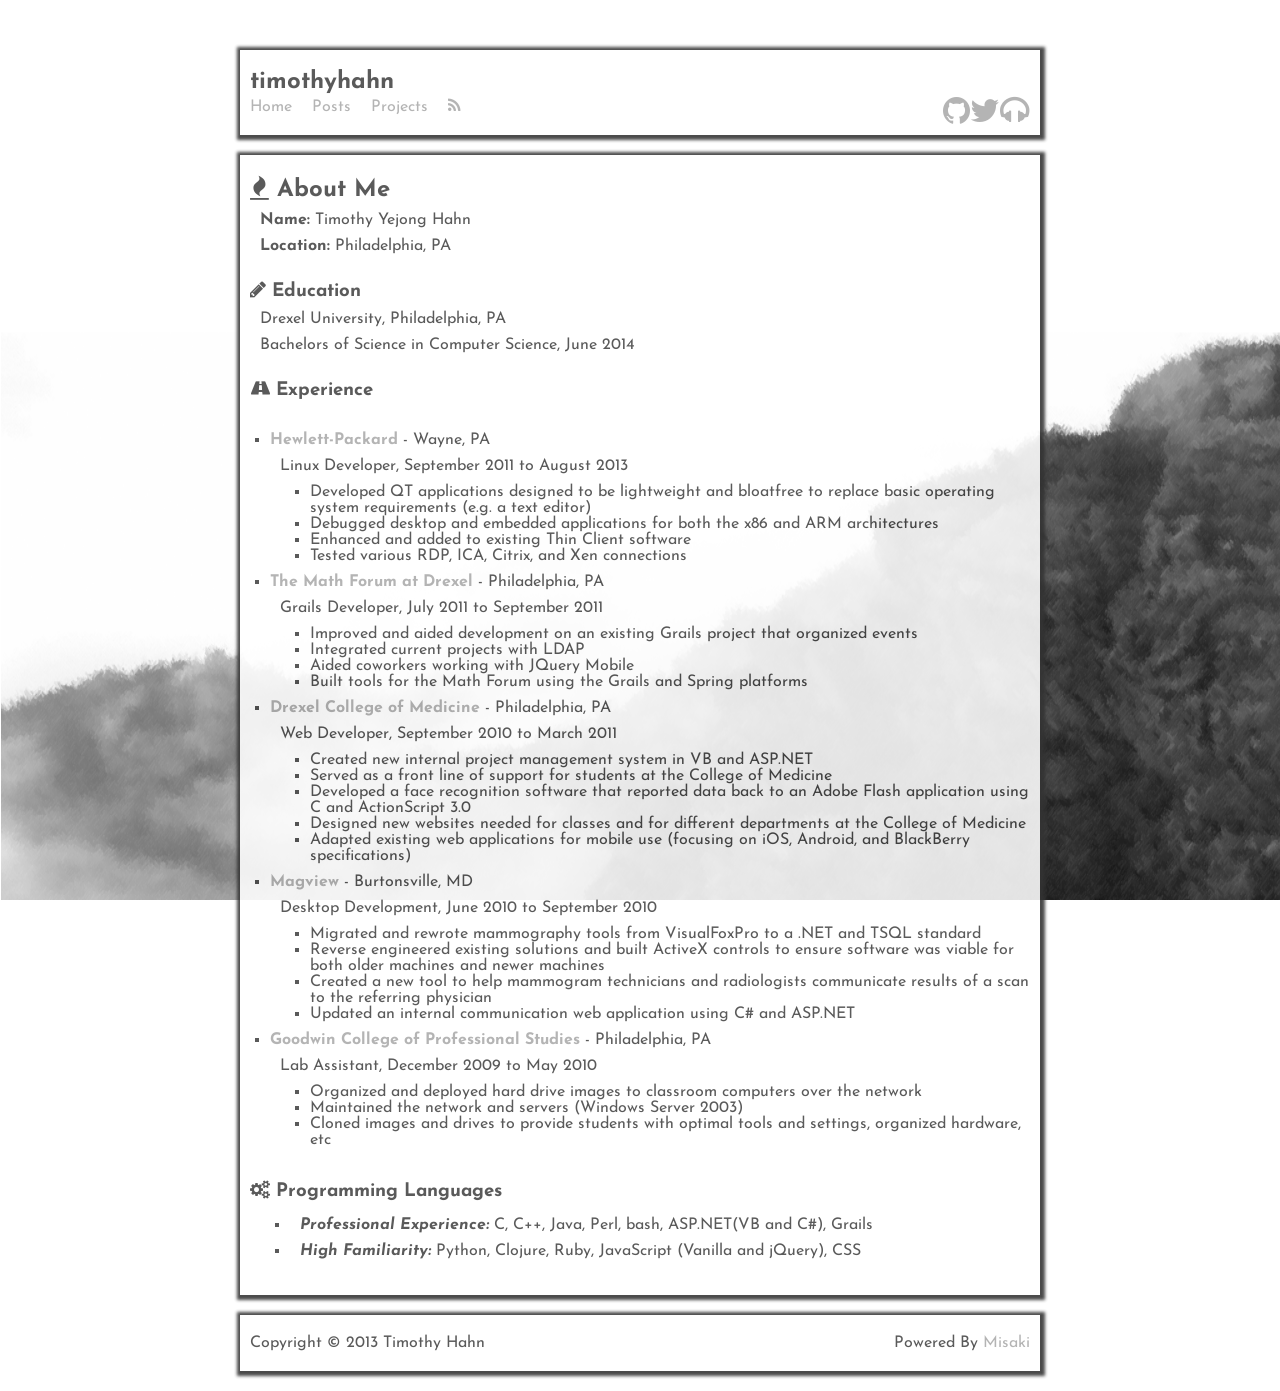
==== commit 33268e75: "Fix up the twitter URL" ====
--- a/index.html
+++ b/index.html
@@ -1,2 +1,2 @@
 <!DOCTYPE html>
-<html lang="en"><head><meta charset="utf-8"><meta content="width=device-width, initial-scale=1, minimum-scale=1, maximum-scale=1" name="viewport"><title>timothyhahn</title><!--[if IE 7]><link href="/css/font-awesome-ie7.min.css" rel="stylesheet"><![endif]--><link href="/favicon.ico" rel="shortcut icon"><link href="/atom.xml" rel="alternate" title="home" type="application/atom-xml"><link href="/css/prettify.min.css" rel="stylesheet" type="text/css"><link href="http://fonts.googleapis.com/css?family=Josefin+Sans" rel="stylesheet" type="text/css"><link href="/css/main.css" rel="stylesheet" type="text/css"><link href="/css/unsemantic-grid-responsive-tablet.min.css" rel="stylesheet" type="text/css"><link href="/css/font-awesome.min.css" rel="stylesheet" type="text/css"></head><body><img class="bg" src="/img/background.png"><div class="grid-container center"><header><div class="header glow shadow grid-66 center"><h2>timothyhahn</h2><ul id="menu-links"><li><a href="/">Home</a></li><li><a href="/posts.html">Posts</a></li><li><a href="/projects.html">Projects</a></li><li><a href="/atom.xml"><i class="icon-rss"></i></a></li></ul><div id="out-links"><a href="https://github.com/timothyhahn"><i class="icon-github icon-2x"></i></a><a href="http://twitter.com/newsoundwave"><i class="icon-twitter icon-2x"></i></a><a href="http://last.fm/user/newsoundwave"><i class="icon-headphones icon-2x"></i></a></div></div></header><main><div class="main glow shadow grid-66 center"><h2><i class="icon-fire"></i> About Me</h2><p><strong>Name: </strong>Timothy Yejong Hahn</p><p><strong>Location: </strong>Philadelphia, PA</p><br><h3><i class="icon-pencil"></i> Education</h3><p>Drexel University, Philadelphia, PA</p><p>Bachelors of Science in Computer Science, June 2014</p><br><h3><i class="icon-road"></i> Experience</h3><br><ul style="padding-left: 20px;"><li style="margin-top: 10px;"><strong><a href="http://hp.com">Hewlett-Packard</a></strong> - Wayne, PA<p>Linux Developer, September 2011 to August 2013</p><ul><li>Developed QT applications designed to be lightweight and bloatfree to replace basic operating system requirements (e.g. a text editor)</li><li>Debugged desktop and embedded applications for both the x86 and ARM architectures</li><li>Enhanced and added to existing Thin Client software</li><li> Tested various RDP, ICA, Citrix, and Xen connections</li></ul></li><li style="margin-top: 10px;"><strong><a href="http://mathforum.org">The Math Forum at Drexel</a></strong> - Philadelphia, PA<p>Grails Developer, July 2011 to September 2011</p><ul><li>Improved and aided development on an existing Grails project that organized events</li><li>Integrated current projects with LDAP</li><li>Aided coworkers working with JQuery Mobile</li><li>Built tools for the Math Forum using the Grails and Spring platforms</li></ul></li><li style="margin-top: 10px;"><strong><a href="http://www.drexelmed.edu/">Drexel College of Medicine</a></strong> - Philadelphia, PA<p>Web Developer, September 2010 to March 2011</p><ul><li>Created new internal project management system in VB and ASP.NET</li><li>Served as a front line of support for students at the College of Medicine</li><li>Developed a face recognition software that reported data back to an Adobe Flash application using C and ActionScript 3.0</li><li>Designed new websites needed for classes and for different departments at the College of Medicine </li><li>Adapted existing web applications for mobile use (focusing on iOS, Android, and BlackBerry specifications)</li></ul></li><li style="margin-top: 10px;"><strong><a href="http://www.magview.com/">Magview</a></strong> - Burtonsville, MD<p>Desktop Development, June 2010 to September 2010</p><ul><li>Migrated and rewrote mammography tools from VisualFoxPro to a .NET and TSQL standard</li><li>Reverse engineered existing solutions and built ActiveX controls to ensure software was viable for both older machines and newer machines</li><li>Created a new tool to help mammogram technicians and radiologists communicate results of a scan to the referring physician</li><li>Updated an internal communication web application using C# and ASP.NET</li></ul></li><li style="margin-top: 10px;"><strong><a href="http://goodwin.drexel.edu">Goodwin College of Professional Studies</a></strong> - Philadelphia, PA<p>Lab Assistant, December 2009 to May 2010</p><ul><li>Organized and deployed hard drive images to classroom computers over the network</li><li>Maintained the network and servers (Windows Server 2003)</li><li>Cloned images and drives to provide students with optimal tools and settings, organized hardware, etc</li></ul></li></ul><br><h3><i class="icon-cogs"></i> Programming Languages</h3><ul><li><p><strong><em>Professional Experience: </em></strong>C, C++, Java, Perl, bash, ASP.NET(VB and C#), Grails</p></li><li><p><strong><em>High Familiarity: </em></strong>Python, Clojure, Ruby, JavaScript (Vanilla and jQuery), CSS</p></li></ul></div></main><footer><div class="footer glow shadow grid-66 center">Copyright © 2013 Timothy Hahn<div id="powered-by">Powered By <a href="http://liquidz.github.io/misaki/">Misaki</a></div></div></footer></div><script src="/js/prettify.js" type="text/javascript"></script><script src="/js/lang-clj.js" type="text/javascript"></script><script src="/js/jquery.min.js" type="text/javascript"></script><script src="/js/jquery.timeago.js" type="text/javascript"></script><script src="/js/main.js" type="text/javascript"></script></body></html>+<html lang="en"><head><meta charset="utf-8"><meta content="width=device-width, initial-scale=1, minimum-scale=1, maximum-scale=1" name="viewport"><title>timothyhahn</title><!--[if IE 7]><link href="/vendor/css/font-awesome-ie7.min.css" rel="stylesheet"><![endif]--><link href="/favicon.ico" rel="shortcut icon"><link href="/atom.xml" rel="alternate" title="home" type="application/atom-xml"><link href="/vendor/css/prettify.min.css" rel="stylesheet" type="text/css"><link href="//fonts.googleapis.com/css?family=Josefin+Sans" rel="stylesheet" type="text/css"><link href="/css/main.css" rel="stylesheet" type="text/css"><link href="/vendor/css/unsemantic-grid-responsive-tablet.min.css" rel="stylesheet" type="text/css"><link href="/vendor/css/font-awesome.min.css" rel="stylesheet" type="text/css"></head><body><img class="bg" src="/img/background.png"><div class="grid-container center"><header><div class="header glow shadow grid-66 center"><h2>timothyhahn</h2><ul id="menu-links"><li><a href="/">Home</a></li><li><a href="/posts.html">Posts</a></li><li><a href="/projects.html">Projects</a></li><li><a href="/atom.xml"><i class="icon-rss"></i></a></li></ul><div id="out-links"><a href="https://github.com/timothyhahn"><i class="icon-github icon-2x"></i></a><a href="http://twitter.com/timyhahn"><i class="icon-twitter icon-2x"></i></a><a href="http://last.fm/user/newsoundwave"><i class="icon-headphones icon-2x"></i></a></div></div></header><main><div class="main glow shadow grid-66 center"><h2><i class="icon-fire"></i> About Me</h2><p><strong>Name: </strong>Timothy Yejong Hahn</p><p><strong>Location: </strong>Philadelphia, PA</p><br><h3><i class="icon-pencil"></i> Education</h3><p>Drexel University, Philadelphia, PA</p><p>Bachelors of Science in Computer Science, June 2014</p><br><h3><i class="icon-road"></i> Experience</h3><br><ul style="padding-left: 20px;"><li style="margin-top: 10px;"><strong><a href="http://hp.com">Hewlett-Packard</a></strong> - Wayne, PA<p>Linux Developer, September 2011 to August 2013</p><ul><li>Developed QT applications designed to be lightweight and bloatfree to replace basic operating system requirements (e.g. a text editor)</li><li>Debugged desktop and embedded applications for both the x86 and ARM architectures</li><li>Enhanced and added to existing Thin Client software</li><li> Tested various RDP, ICA, Citrix, and Xen connections</li></ul></li><li style="margin-top: 10px;"><strong><a href="http://mathforum.org">The Math Forum at Drexel</a></strong> - Philadelphia, PA<p>Grails Developer, July 2011 to September 2011</p><ul><li>Improved and aided development on an existing Grails project that organized events</li><li>Integrated current projects with LDAP</li><li>Aided coworkers working with JQuery Mobile</li><li>Built tools for the Math Forum using the Grails and Spring platforms</li></ul></li><li style="margin-top: 10px;"><strong><a href="http://www.drexelmed.edu/">Drexel College of Medicine</a></strong> - Philadelphia, PA<p>Web Developer, September 2010 to March 2011</p><ul><li>Created new internal project management system in VB and ASP.NET</li><li>Served as a front line of support for students at the College of Medicine</li><li>Developed a face recognition software that reported data back to an Adobe Flash application using C and ActionScript 3.0</li><li>Designed new websites needed for classes and for different departments at the College of Medicine </li><li>Adapted existing web applications for mobile use (focusing on iOS, Android, and BlackBerry specifications)</li></ul></li><li style="margin-top: 10px;"><strong><a href="http://www.magview.com/">Magview</a></strong> - Burtonsville, MD<p>Desktop Development, June 2010 to September 2010</p><ul><li>Migrated and rewrote mammography tools from VisualFoxPro to a .NET and TSQL standard</li><li>Reverse engineered existing solutions and built ActiveX controls to ensure software was viable for both older machines and newer machines</li><li>Created a new tool to help mammogram technicians and radiologists communicate results of a scan to the referring physician</li><li>Updated an internal communication web application using C# and ASP.NET</li></ul></li><li style="margin-top: 10px;"><strong><a href="http://goodwin.drexel.edu">Goodwin College of Professional Studies</a></strong> - Philadelphia, PA<p>Lab Assistant, December 2009 to May 2010</p><ul><li>Organized and deployed hard drive images to classroom computers over the network</li><li>Maintained the network and servers (Windows Server 2003)</li><li>Cloned images and drives to provide students with optimal tools and settings, organized hardware, etc</li></ul></li></ul><br><h3><i class="icon-cogs"></i> Programming Languages</h3><ul><li><p><strong><em>Professional Experience: </em></strong>C, C++, Java, Perl, bash, ASP.NET(VB and C#), Grails</p></li><li><p><strong><em>High Familiarity: </em></strong>Python, Clojure, Ruby, JavaScript (Vanilla and jQuery), CSS</p></li></ul></div></main><footer><div class="footer glow shadow grid-66 center">Copyright © 2013 Timothy Hahn<div id="powered-by">Powered By <a href="http://liquidz.github.io/misaki/">Misaki</a></div></div></footer></div><script src="/vendor/js/prettify.js" type="text/javascript"></script><script src="/vendor/js/lang-clj.js" type="text/javascript"></script><script src="/vendor/js/jquery.min.js" type="text/javascript"></script><script src="/vendor/js/jquery.timeago.js" type="text/javascript"></script><script src="/js/main.js" type="text/javascript"></script></body></html>
--- a/vendor/css/prettify.min.css
+++ b/vendor/css/prettify.min.css
@@ -0,0 +1 @@
+.pln{color:#000}@media screen{.str{color:#080}.kwd{color:#008}.com{color:#800}.typ{color:#606}.lit{color:#066}.pun,.opn,.clo{color:#660}.tag{color:#008}.atn{color:#606}.atv{color:#080}.dec,.var{color:#606}.fun{color:red}}@media print,projection{.str{color:#060}.kwd{color:#006;font-weight:bold}.com{color:#600;font-style:italic}.typ{color:#404;font-weight:bold}.lit{color:#044}.pun,.opn,.clo{color:#440}.tag{color:#006;font-weight:bold}.atn{color:#404}.atv{color:#060}}pre.prettyprint{padding:2px;border:1px solid #888}ol.linenums{margin-top:0;margin-bottom:0}li.L0,li.L1,li.L2,li.L3,li.L5,li.L6,li.L7,li.L8{list-style-type:none}li.L1,li.L3,li.L5,li.L7,li.L9{background:#eee}
--- a/css/main.css
+++ b/css/main.css
@@ -70,6 +70,7 @@
 
 .footer{
     margin-top: 20px;
+    margin-bottom: 20px;
     padding: 20px;
 }
 
--- a/vendor/css/unsemantic-grid-responsive-tablet.min.css
+++ b/vendor/css/unsemantic-grid-responsive-tablet.min.css
@@ -0,0 +1 @@
+@media screen and (max-width:400px){@-ms-viewport{width:320px}}@media screen{.clear{clear:both;display:block;overflow:hidden;visibility:hidden;width:0;height:0}.grid-container:before,.clearfix:before,.grid-container:after,.clearfix:after{content:".";display:block;overflow:hidden;visibility:hidden;font-size:0;line-height:0;width:0;height:0}.grid-container:after,.clearfix:after{clear:both}.grid-container,.clearfix{*zoom:1}.grid-container{margin-left:auto;margin-right:auto;max-width:1200px;padding-left:10px;padding-right:10px}.grid-5,.mobile-grid-5,.tablet-grid-5,.grid-10,.mobile-grid-10,.tablet-grid-10,.grid-15,.mobile-grid-15,.tablet-grid-15,.grid-20,.mobile-grid-20,.tablet-grid-20,.grid-25,.mobile-grid-25,.tablet-grid-25,.grid-30,.mobile-grid-30,.tablet-grid-30,.grid-35,.mobile-grid-35,.tablet-grid-35,.grid-40,.mobile-grid-40,.tablet-grid-40,.grid-45,.mobile-grid-45,.tablet-grid-45,.grid-50,.mobile-grid-50,.tablet-grid-50,.grid-55,.mobile-grid-55,.tablet-grid-55,.grid-60,.mobile-grid-60,.tablet-grid-60,.grid-65,.mobile-grid-65,.tablet-grid-65,.grid-70,.mobile-grid-70,.tablet-grid-70,.grid-75,.mobile-grid-75,.tablet-grid-75,.grid-80,.mobile-grid-80,.tablet-grid-80,.grid-85,.mobile-grid-85,.tablet-grid-85,.grid-90,.mobile-grid-90,.tablet-grid-90,.grid-95,.mobile-grid-95,.tablet-grid-95,.grid-100,.mobile-grid-100,.tablet-grid-100,.grid-33,.mobile-grid-33,.tablet-grid-33,.grid-66,.mobile-grid-66,.tablet-grid-66{-webkit-box-sizing:border-box;-moz-box-sizing:border-box;box-sizing:border-box;padding-left:10px;padding-right:10px;*padding-left:0;*padding-right:0}.grid-5>*,.mobile-grid-5>*,.tablet-grid-5>*,.grid-10>*,.mobile-grid-10>*,.tablet-grid-10>*,.grid-15>*,.mobile-grid-15>*,.tablet-grid-15>*,.grid-20>*,.mobile-grid-20>*,.tablet-grid-20>*,.grid-25>*,.mobile-grid-25>*,.tablet-grid-25>*,.grid-30>*,.mobile-grid-30>*,.tablet-grid-30>*,.grid-35>*,.mobile-grid-35>*,.tablet-grid-35>*,.grid-40>*,.mobile-grid-40>*,.tablet-grid-40>*,.grid-45>*,.mobile-grid-45>*,.tablet-grid-45>*,.grid-50>*,.mobile-grid-50>*,.tablet-grid-50>*,.grid-55>*,.mobile-grid-55>*,.tablet-grid-55>*,.grid-60>*,.mobile-grid-60>*,.tablet-grid-60>*,.grid-65>*,.mobile-grid-65>*,.tablet-grid-65>*,.grid-70>*,.mobile-grid-70>*,.tablet-grid-70>*,.grid-75>*,.mobile-grid-75>*,.tablet-grid-75>*,.grid-80>*,.mobile-grid-80>*,.tablet-grid-80>*,.grid-85>*,.mobile-grid-85>*,.tablet-grid-85>*,.grid-90>*,.mobile-grid-90>*,.tablet-grid-90>*,.grid-95>*,.mobile-grid-95>*,.tablet-grid-95>*,.grid-100>*,.mobile-grid-100>*,.tablet-grid-100>*,.grid-33>*,.mobile-grid-33>*,.tablet-grid-33>*,.grid-66>*,.mobile-grid-66>*,.tablet-grid-66>*{*margin-left:expression((!this.className.match(/grid-[1-9]/) && this.currentStyle.display === "block" && this.currentStyle.width === "auto") && "10px");*margin-right:expression((!this.className.match(/grid-[1-9]/) && this.currentStyle.display === "block" && this.currentStyle.width === "auto") && "10px")}.grid-parent{padding-left:0;padding-right:0}}@media screen and (max-width:767px){.mobile-grid-100:before,.mobile-grid-100:after{content:".";display:block;overflow:hidden;visibility:hidden;font-size:0;line-height:0;width:0;height:0}.mobile-grid-100:after{clear:both}.mobile-grid-100{*zoom:1}.mobile-push-5,.mobile-pull-5,.mobile-push-10,.mobile-pull-10,.mobile-push-15,.mobile-pull-15,.mobile-push-20,.mobile-pull-20,.mobile-push-25,.mobile-pull-25,.mobile-push-30,.mobile-pull-30,.mobile-push-35,.mobile-pull-35,.mobile-push-40,.mobile-pull-40,.mobile-push-45,.mobile-pull-45,.mobile-push-50,.mobile-pull-50,.mobile-push-55,.mobile-pull-55,.mobile-push-60,.mobile-pull-60,.mobile-push-65,.mobile-pull-65,.mobile-push-70,.mobile-pull-70,.mobile-push-75,.mobile-pull-75,.mobile-push-80,.mobile-pull-80,.mobile-push-85,.mobile-pull-85,.mobile-push-90,.mobile-pull-90,.mobile-push-95,.mobile-pull-95,.mobile-push-33,.mobile-pull-33,.mobile-push-66,.mobile-pull-66{position:relative}.hide-on-mobile{display:none !important}.mobile-grid-5{float:left;width:5%;*width:expression(Math.floor(0.05 *(this.parentNode.offsetWidth - parseFloat(this.parentNode.currentStyle.paddingLeft) - parseFloat(this.parentNode.currentStyle.paddingRight)))+"px")}.mobile-prefix-5{margin-left:5%}.mobile-suffix-5{margin-right:5%}.mobile-push-5{left:5%;*left:expression(Math.floor(0.05 *(this.parentNode.offsetWidth - parseFloat(this.parentNode.currentStyle.paddingLeft) - parseFloat(this.parentNode.currentStyle.paddingRight)))+"px")}.mobile-pull-5{left:-5%;*left:expression(Math.floor(-0.05 *(this.parentNode.offsetWidth - parseFloat(this.parentNode.currentStyle.paddingLeft) - parseFloat(this.parentNode.currentStyle.paddingRight)))+"px")}.mobile-grid-10{float:left;width:10%;*width:expression(Math.floor(0.1 *(this.parentNode.offsetWidth - parseFloat(this.parentNode.currentStyle.paddingLeft) - parseFloat(this.parentNode.currentStyle.paddingRight)))+"px")}.mobile-prefix-10{margin-left:10%}.mobile-suffix-10{margin-right:10%}.mobile-push-10{left:10%;*left:expression(Math.floor(0.1 *(this.parentNode.offsetWidth - parseFloat(this.parentNode.currentStyle.paddingLeft) - parseFloat(this.parentNode.currentStyle.paddingRight)))+"px")}.mobile-pull-10{left:-10%;*left:expression(Math.floor(-0.1 *(this.parentNode.offsetWidth - parseFloat(this.parentNode.currentStyle.paddingLeft) - parseFloat(this.parentNode.currentStyle.paddingRight)))+"px")}.mobile-grid-15{float:left;width:15%;*width:expression(Math.floor(0.15 *(this.parentNode.offsetWidth - parseFloat(this.parentNode.currentStyle.paddingLeft) - parseFloat(this.parentNode.currentStyle.paddingRight)))+"px")}.mobile-prefix-15{margin-left:15%}.mobile-suffix-15{margin-right:15%}.mobile-push-15{left:15%;*left:expression(Math.floor(0.15 *(this.parentNode.offsetWidth - parseFloat(this.parentNode.currentStyle.paddingLeft) - parseFloat(this.parentNode.currentStyle.paddingRight)))+"px")}.mobile-pull-15{left:-15%;*left:expression(Math.floor(-0.15 *(this.parentNode.offsetWidth - parseFloat(this.parentNode.currentStyle.paddingLeft) - parseFloat(this.parentNode.currentStyle.paddingRight)))+"px")}.mobile-grid-20{float:left;width:20%;*width:expression(Math.floor(0.2 *(this.parentNode.offsetWidth - parseFloat(this.parentNode.currentStyle.paddingLeft) - parseFloat(this.parentNode.currentStyle.paddingRight)))+"px")}.mobile-prefix-20{margin-left:20%}.mobile-suffix-20{margin-right:20%}.mobile-push-20{left:20%;*left:expression(Math.floor(0.2 *(this.parentNode.offsetWidth - parseFloat(this.parentNode.currentStyle.paddingLeft) - parseFloat(this.parentNode.currentStyle.paddingRight)))+"px")}.mobile-pull-20{left:-20%;*left:expression(Math.floor(-0.2 *(this.parentNode.offsetWidth - parseFloat(this.parentNode.currentStyle.paddingLeft) - parseFloat(this.parentNode.currentStyle.paddingRight)))+"px")}.mobile-grid-25{float:left;width:25%;*width:expression(Math.floor(0.25 *(this.parentNode.offsetWidth - parseFloat(this.parentNode.currentStyle.paddingLeft) - parseFloat(this.parentNode.currentStyle.paddingRight)))+"px")}.mobile-prefix-25{margin-left:25%}.mobile-suffix-25{margin-right:25%}.mobile-push-25{left:25%;*left:expression(Math.floor(0.25 *(this.parentNode.offsetWidth - parseFloat(this.parentNode.currentStyle.paddingLeft) - parseFloat(this.parentNode.currentStyle.paddingRight)))+"px")}.mobile-pull-25{left:-25%;*left:expression(Math.floor(-0.25 *(this.parentNode.offsetWidth - parseFloat(this.parentNode.currentStyle.paddingLeft) - parseFloat(this.parentNode.currentStyle.paddingRight)))+"px")}.mobile-grid-30{float:left;width:30%;*width:expression(Math.floor(0.3 *(this.parentNode.offsetWidth - parseFloat(this.parentNode.currentStyle.paddingLeft) - parseFloat(this.parentNode.currentStyle.paddingRight)))+"px")}.mobile-prefix-30{margin-left:30%}.mobile-suffix-30{margin-right:30%}.mobile-push-30{left:30%;*left:expression(Math.floor(0.3 *(this.parentNode.offsetWidth - parseFloat(this.parentNode.currentStyle.paddingLeft) - parseFloat(this.parentNode.currentStyle.paddingRight)))+"px")}.mobile-pull-30{left:-30%;*left:expression(Math.floor(-0.3 *(this.parentNode.offsetWidth - parseFloat(this.parentNode.currentStyle.paddingLeft) - parseFloat(this.parentNode.currentStyle.paddingRight)))+"px")}.mobile-grid-35{float:left;width:35%;*width:expression(Math.floor(0.35 *(this.parentNode.offsetWidth - parseFloat(this.parentNode.currentStyle.paddingLeft) - parseFloat(this.parentNode.currentStyle.paddingRight)))+"px")}.mobile-prefix-35{margin-left:35%}.mobile-suffix-35{margin-right:35%}.mobile-push-35{left:35%;*left:expression(Math.floor(0.35 *(this.parentNode.offsetWidth - parseFloat(this.parentNode.currentStyle.paddingLeft) - parseFloat(this.parentNode.currentStyle.paddingRight)))+"px")}.mobile-pull-35{left:-35%;*left:expression(Math.floor(-0.35 *(this.parentNode.offsetWidth - parseFloat(this.parentNode.currentStyle.paddingLeft) - parseFloat(this.parentNode.currentStyle.paddingRight)))+"px")}.mobile-grid-40{float:left;width:40%;*width:expression(Math.floor(0.4 *(this.parentNode.offsetWidth - parseFloat(this.parentNode.currentStyle.paddingLeft) - parseFloat(this.parentNode.currentStyle.paddingRight)))+"px")}.mobile-prefix-40{margin-left:40%}.mobile-suffix-40{margin-right:40%}.mobile-push-40{left:40%;*left:expression(Math.floor(0.4 *(this.parentNode.offsetWidth - parseFloat(this.parentNode.currentStyle.paddingLeft) - parseFloat(this.parentNode.currentStyle.paddingRight)))+"px")}.mobile-pull-40{left:-40%;*left:expression(Math.floor(-0.4 *(this.parentNode.offsetWidth - parseFloat(this.parentNode.currentStyle.paddingLeft) - parseFloat(this.parentNode.currentStyle.paddingRight)))+"px")}.mobile-grid-45{float:left;width:45%;*width:expression(Math.floor(0.45 *(this.parentNode.offsetWidth - parseFloat(this.parentNode.currentStyle.paddingLeft) - parseFloat(this.parentNode.currentStyle.paddingRight)))+"px")}.mobile-prefix-45{margin-left:45%}.mobile-suffix-45{margin-right:45%}.mobile-push-45{left:45%;*left:expression(Math.floor(0.45 *(this.parentNode.offsetWidth - parseFloat(this.parentNode.currentStyle.paddingLeft) - parseFloat(this.parentNode.currentStyle.paddingRight)))+"px")}.mobile-pull-45{left:-45%;*left:expression(Math.floor(-0.45 *(this.parentNode.offsetWidth - parseFloat(this.parentNode.currentStyle.paddingLeft) - parseFloat(this.parentNode.currentStyle.paddingRight)))+"px")}.mobile-grid-50{float:left;width:50%;*width:expression(Math.floor(0.5 *(this.parentNode.offsetWidth - parseFloat(this.parentNode.currentStyle.paddingLeft) - parseFloat(this.parentNode.currentStyle.paddingRight)))+"px")}.mobile-prefix-50{margin-left:50%}.mobile-suffix-50{margin-right:50%}.mobile-push-50{left:50%;*left:expression(Math.floor(0.5 *(this.parentNode.offsetWidth - parseFloat(this.parentNode.currentStyle.paddingLeft) - parseFloat(this.parentNode.currentStyle.paddingRight)))+"px")}.mobile-pull-50{left:-50%;*left:expression(Math.floor(-0.5 *(this.parentNode.offsetWidth - parseFloat(this.parentNode.currentStyle.paddingLeft) - parseFloat(this.parentNode.currentStyle.paddingRight)))+"px")}.mobile-grid-55{float:left;width:55%;*width:expression(Math.floor(0.55 *(this.parentNode.offsetWidth - parseFloat(this.parentNode.currentStyle.paddingLeft) - parseFloat(this.parentNode.currentStyle.paddingRight)))+"px")}.mobile-prefix-55{margin-left:55%}.mobile-suffix-55{margin-right:55%}.mobile-push-55{left:55%;*left:expression(Math.floor(0.55 *(this.parentNode.offsetWidth - parseFloat(this.parentNode.currentStyle.paddingLeft) - parseFloat(this.parentNode.currentStyle.paddingRight)))+"px")}.mobile-pull-55{left:-55%;*left:expression(Math.floor(-0.55 *(this.parentNode.offsetWidth - parseFloat(this.parentNode.currentStyle.paddingLeft) - parseFloat(this.parentNode.currentStyle.paddingRight)))+"px")}.mobile-grid-60{float:left;width:60%;*width:expression(Math.floor(0.6 *(this.parentNode.offsetWidth - parseFloat(this.parentNode.currentStyle.paddingLeft) - parseFloat(this.parentNode.currentStyle.paddingRight)))+"px")}.mobile-prefix-60{margin-left:60%}.mobile-suffix-60{margin-right:60%}.mobile-push-60{left:60%;*left:expression(Math.floor(0.6 *(this.parentNode.offsetWidth - parseFloat(this.parentNode.currentStyle.paddingLeft) - parseFloat(this.parentNode.currentStyle.paddingRight)))+"px")}.mobile-pull-60{left:-60%;*left:expression(Math.floor(-0.6 *(this.parentNode.offsetWidth - parseFloat(this.parentNode.currentStyle.paddingLeft) - parseFloat(this.parentNode.currentStyle.paddingRight)))+"px")}.mobile-grid-65{float:left;width:65%;*width:expression(Math.floor(0.65 *(this.parentNode.offsetWidth - parseFloat(this.parentNode.currentStyle.paddingLeft) - parseFloat(this.parentNode.currentStyle.paddingRight)))+"px")}.mobile-prefix-65{margin-left:65%}.mobile-suffix-65{margin-right:65%}.mobile-push-65{left:65%;*left:expression(Math.floor(0.65 *(this.parentNode.offsetWidth - parseFloat(this.parentNode.currentStyle.paddingLeft) - parseFloat(this.parentNode.currentStyle.paddingRight)))+"px")}.mobile-pull-65{left:-65%;*left:expression(Math.floor(-0.65 *(this.parentNode.offsetWidth - parseFloat(this.parentNode.currentStyle.paddingLeft) - parseFloat(this.parentNode.currentStyle.paddingRight)))+"px")}.mobile-grid-70{float:left;width:70%;*width:expression(Math.floor(0.7 *(this.parentNode.offsetWidth - parseFloat(this.parentNode.currentStyle.paddingLeft) - parseFloat(this.parentNode.currentStyle.paddingRight)))+"px")}.mobile-prefix-70{margin-left:70%}.mobile-suffix-70{margin-right:70%}.mobile-push-70{left:70%;*left:expression(Math.floor(0.7 *(this.parentNode.offsetWidth - parseFloat(this.parentNode.currentStyle.paddingLeft) - parseFloat(this.parentNode.currentStyle.paddingRight)))+"px")}.mobile-pull-70{left:-70%;*left:expression(Math.floor(-0.7 *(this.parentNode.offsetWidth - parseFloat(this.parentNode.currentStyle.paddingLeft) - parseFloat(this.parentNode.currentStyle.paddingRight)))+"px")}.mobile-grid-75{float:left;width:75%;*width:expression(Math.floor(0.75 *(this.parentNode.offsetWidth - parseFloat(this.parentNode.currentStyle.paddingLeft) - parseFloat(this.parentNode.currentStyle.paddingRight)))+"px")}.mobile-prefix-75{margin-left:75%}.mobile-suffix-75{margin-right:75%}.mobile-push-75{left:75%;*left:expression(Math.floor(0.75 *(this.parentNode.offsetWidth - parseFloat(this.parentNode.currentStyle.paddingLeft) - parseFloat(this.parentNode.currentStyle.paddingRight)))+"px")}.mobile-pull-75{left:-75%;*left:expression(Math.floor(-0.75 *(this.parentNode.offsetWidth - parseFloat(this.parentNode.currentStyle.paddingLeft) - parseFloat(this.parentNode.currentStyle.paddingRight)))+"px")}.mobile-grid-80{float:left;width:80%;*width:expression(Math.floor(0.8 *(this.parentNode.offsetWidth - parseFloat(this.parentNode.currentStyle.paddingLeft) - parseFloat(this.parentNode.currentStyle.paddingRight)))+"px")}.mobile-prefix-80{margin-left:80%}.mobile-suffix-80{margin-right:80%}.mobile-push-80{left:80%;*left:expression(Math.floor(0.8 *(this.parentNode.offsetWidth - parseFloat(this.parentNode.currentStyle.paddingLeft) - parseFloat(this.parentNode.currentStyle.paddingRight)))+"px")}.mobile-pull-80{left:-80%;*left:expression(Math.floor(-0.8 *(this.parentNode.offsetWidth - parseFloat(this.parentNode.currentStyle.paddingLeft) - parseFloat(this.parentNode.currentStyle.paddingRight)))+"px")}.mobile-grid-85{float:left;width:85%;*width:expression(Math.floor(0.85 *(this.parentNode.offsetWidth - parseFloat(this.parentNode.currentStyle.paddingLeft) - parseFloat(this.parentNode.currentStyle.paddingRight)))+"px")}.mobile-prefix-85{margin-left:85%}.mobile-suffix-85{margin-right:85%}.mobile-push-85{left:85%;*left:expression(Math.floor(0.85 *(this.parentNode.offsetWidth - parseFloat(this.parentNode.currentStyle.paddingLeft) - parseFloat(this.parentNode.currentStyle.paddingRight)))+"px")}.mobile-pull-85{left:-85%;*left:expression(Math.floor(-0.85 *(this.parentNode.offsetWidth - parseFloat(this.parentNode.currentStyle.paddingLeft) - parseFloat(this.parentNode.currentStyle.paddingRight)))+"px")}.mobile-grid-90{float:left;width:90%;*width:expression(Math.floor(0.9 *(this.parentNode.offsetWidth - parseFloat(this.parentNode.currentStyle.paddingLeft) - parseFloat(this.parentNode.currentStyle.paddingRight)))+"px")}.mobile-prefix-90{margin-left:90%}.mobile-suffix-90{margin-right:90%}.mobile-push-90{left:90%;*left:expression(Math.floor(0.9 *(this.parentNode.offsetWidth - parseFloat(this.parentNode.currentStyle.paddingLeft) - parseFloat(this.parentNode.currentStyle.paddingRight)))+"px")}.mobile-pull-90{left:-90%;*left:expression(Math.floor(-0.9 *(this.parentNode.offsetWidth - parseFloat(this.parentNode.currentStyle.paddingLeft) - parseFloat(this.parentNode.currentStyle.paddingRight)))+"px")}.mobile-grid-95{float:left;width:95%;*width:expression(Math.floor(0.95 *(this.parentNode.offsetWidth - parseFloat(this.parentNode.currentStyle.paddingLeft) - parseFloat(this.parentNode.currentStyle.paddingRight)))+"px")}.mobile-prefix-95{margin-left:95%}.mobile-suffix-95{margin-right:95%}.mobile-push-95{left:95%;*left:expression(Math.floor(0.95 *(this.parentNode.offsetWidth - parseFloat(this.parentNode.currentStyle.paddingLeft) - parseFloat(this.parentNode.currentStyle.paddingRight)))+"px")}.mobile-pull-95{left:-95%;*left:expression(Math.floor(-0.95 *(this.parentNode.offsetWidth - parseFloat(this.parentNode.currentStyle.paddingLeft) - parseFloat(this.parentNode.currentStyle.paddingRight)))+"px")}.mobile-grid-33{float:left;width:33.33333%;*width:expression(Math.floor(0.33333 *(this.parentNode.offsetWidth - parseFloat(this.parentNode.currentStyle.paddingLeft) - parseFloat(this.parentNode.currentStyle.paddingRight)))+"px")}.mobile-prefix-33{margin-left:33.33333%}.mobile-suffix-33{margin-right:33.33333%}.mobile-push-33{left:33.33333%;*left:expression(Math.floor(0.33333 *(this.parentNode.offsetWidth - parseFloat(this.parentNode.currentStyle.paddingLeft) - parseFloat(this.parentNode.currentStyle.paddingRight)))+"px")}.mobile-pull-33{left:-33.33333%;*left:expression(Math.floor(-0.33333 *(this.parentNode.offsetWidth - parseFloat(this.parentNode.currentStyle.paddingLeft) - parseFloat(this.parentNode.currentStyle.paddingRight)))+"px")}.mobile-grid-66{float:left;width:66.66667%;*width:expression(Math.floor(0.66667 *(this.parentNode.offsetWidth - parseFloat(this.parentNode.currentStyle.paddingLeft) - parseFloat(this.parentNode.currentStyle.paddingRight)))+"px")}.mobile-prefix-66{margin-left:66.66667%}.mobile-suffix-66{margin-right:66.66667%}.mobile-push-66{left:66.66667%;*left:expression(Math.floor(0.66667 *(this.parentNode.offsetWidth - parseFloat(this.parentNode.currentStyle.paddingLeft) - parseFloat(this.parentNode.currentStyle.paddingRight)))+"px")}.mobile-pull-66{left:-66.66667%;*left:expression(Math.floor(-0.66667 *(this.parentNode.offsetWidth - parseFloat(this.parentNode.currentStyle.paddingLeft) - parseFloat(this.parentNode.currentStyle.paddingRight)))+"px")}.mobile-grid-100{clear:both;width:100%}}@media screen and (min-width:768px) and (max-width:1024px){.tablet-grid-100:before,.tablet-grid-100:after{content:".";display:block;overflow:hidden;visibility:hidden;font-size:0;line-height:0;width:0;height:0}.tablet-grid-100:after{clear:both}.tablet-grid-100{*zoom:1}.tablet-push-5,.tablet-pull-5,.tablet-push-10,.tablet-pull-10,.tablet-push-15,.tablet-pull-15,.tablet-push-20,.tablet-pull-20,.tablet-push-25,.tablet-pull-25,.tablet-push-30,.tablet-pull-30,.tablet-push-35,.tablet-pull-35,.tablet-push-40,.tablet-pull-40,.tablet-push-45,.tablet-pull-45,.tablet-push-50,.tablet-pull-50,.tablet-push-55,.tablet-pull-55,.tablet-push-60,.tablet-pull-60,.tablet-push-65,.tablet-pull-65,.tablet-push-70,.tablet-pull-70,.tablet-push-75,.tablet-pull-75,.tablet-push-80,.tablet-pull-80,.tablet-push-85,.tablet-pull-85,.tablet-push-90,.tablet-pull-90,.tablet-push-95,.tablet-pull-95,.tablet-push-33,.tablet-pull-33,.tablet-push-66,.tablet-pull-66{position:relative}.hide-on-tablet{display:none !important}.tablet-grid-5{float:left;width:5%;*width:expression(Math.floor(0.05 *(this.parentNode.offsetWidth - parseFloat(this.parentNode.currentStyle.paddingLeft) - parseFloat(this.parentNode.currentStyle.paddingRight)))+"px")}.tablet-prefix-5{margin-left:5%}.tablet-suffix-5{margin-right:5%}.tablet-push-5{left:5%;*left:expression(Math.floor(0.05 *(this.parentNode.offsetWidth - parseFloat(this.parentNode.currentStyle.paddingLeft) - parseFloat(this.parentNode.currentStyle.paddingRight)))+"px")}.tablet-pull-5{left:-5%;*left:expression(Math.floor(-0.05 *(this.parentNode.offsetWidth - parseFloat(this.parentNode.currentStyle.paddingLeft) - parseFloat(this.parentNode.currentStyle.paddingRight)))+"px")}.tablet-grid-10{float:left;width:10%;*width:expression(Math.floor(0.1 *(this.parentNode.offsetWidth - parseFloat(this.parentNode.currentStyle.paddingLeft) - parseFloat(this.parentNode.currentStyle.paddingRight)))+"px")}.tablet-prefix-10{margin-left:10%}.tablet-suffix-10{margin-right:10%}.tablet-push-10{left:10%;*left:expression(Math.floor(0.1 *(this.parentNode.offsetWidth - parseFloat(this.parentNode.currentStyle.paddingLeft) - parseFloat(this.parentNode.currentStyle.paddingRight)))+"px")}.tablet-pull-10{left:-10%;*left:expression(Math.floor(-0.1 *(this.parentNode.offsetWidth - parseFloat(this.parentNode.currentStyle.paddingLeft) - parseFloat(this.parentNode.currentStyle.paddingRight)))+"px")}.tablet-grid-15{float:left;width:15%;*width:expression(Math.floor(0.15 *(this.parentNode.offsetWidth - parseFloat(this.parentNode.currentStyle.paddingLeft) - parseFloat(this.parentNode.currentStyle.paddingRight)))+"px")}.tablet-prefix-15{margin-left:15%}.tablet-suffix-15{margin-right:15%}.tablet-push-15{left:15%;*left:expression(Math.floor(0.15 *(this.parentNode.offsetWidth - parseFloat(this.parentNode.currentStyle.paddingLeft) - parseFloat(this.parentNode.currentStyle.paddingRight)))+"px")}.tablet-pull-15{left:-15%;*left:expression(Math.floor(-0.15 *(this.parentNode.offsetWidth - parseFloat(this.parentNode.currentStyle.paddingLeft) - parseFloat(this.parentNode.currentStyle.paddingRight)))+"px")}.tablet-grid-20{float:left;width:20%;*width:expression(Math.floor(0.2 *(this.parentNode.offsetWidth - parseFloat(this.parentNode.currentStyle.paddingLeft) - parseFloat(this.parentNode.currentStyle.paddingRight)))+"px")}.tablet-prefix-20{margin-left:20%}.tablet-suffix-20{margin-right:20%}.tablet-push-20{left:20%;*left:expression(Math.floor(0.2 *(this.parentNode.offsetWidth - parseFloat(this.parentNode.currentStyle.paddingLeft) - parseFloat(this.parentNode.currentStyle.paddingRight)))+"px")}.tablet-pull-20{left:-20%;*left:expression(Math.floor(-0.2 *(this.parentNode.offsetWidth - parseFloat(this.parentNode.currentStyle.paddingLeft) - parseFloat(this.parentNode.currentStyle.paddingRight)))+"px")}.tablet-grid-25{float:left;width:25%;*width:expression(Math.floor(0.25 *(this.parentNode.offsetWidth - parseFloat(this.parentNode.currentStyle.paddingLeft) - parseFloat(this.parentNode.currentStyle.paddingRight)))+"px")}.tablet-prefix-25{margin-left:25%}.tablet-suffix-25{margin-right:25%}.tablet-push-25{left:25%;*left:expression(Math.floor(0.25 *(this.parentNode.offsetWidth - parseFloat(this.parentNode.currentStyle.paddingLeft) - parseFloat(this.parentNode.currentStyle.paddingRight)))+"px")}.tablet-pull-25{left:-25%;*left:expression(Math.floor(-0.25 *(this.parentNode.offsetWidth - parseFloat(this.parentNode.currentStyle.paddingLeft) - parseFloat(this.parentNode.currentStyle.paddingRight)))+"px")}.tablet-grid-30{float:left;width:30%;*width:expression(Math.floor(0.3 *(this.parentNode.offsetWidth - parseFloat(this.parentNode.currentStyle.paddingLeft) - parseFloat(this.parentNode.currentStyle.paddingRight)))+"px")}.tablet-prefix-30{margin-left:30%}.tablet-suffix-30{margin-right:30%}.tablet-push-30{left:30%;*left:expression(Math.floor(0.3 *(this.parentNode.offsetWidth - parseFloat(this.parentNode.currentStyle.paddingLeft) - parseFloat(this.parentNode.currentStyle.paddingRight)))+"px")}.tablet-pull-30{left:-30%;*left:expression(Math.floor(-0.3 *(this.parentNode.offsetWidth - parseFloat(this.parentNode.currentStyle.paddingLeft) - parseFloat(this.parentNode.currentStyle.paddingRight)))+"px")}.tablet-grid-35{float:left;width:35%;*width:expression(Math.floor(0.35 *(this.parentNode.offsetWidth - parseFloat(this.parentNode.currentStyle.paddingLeft) - parseFloat(this.parentNode.currentStyle.paddingRight)))+"px")}.tablet-prefix-35{margin-left:35%}.tablet-suffix-35{margin-right:35%}.tablet-push-35{left:35%;*left:expression(Math.floor(0.35 *(this.parentNode.offsetWidth - parseFloat(this.parentNode.currentStyle.paddingLeft) - parseFloat(this.parentNode.currentStyle.paddingRight)))+"px")}.tablet-pull-35{left:-35%;*left:expression(Math.floor(-0.35 *(this.parentNode.offsetWidth - parseFloat(this.parentNode.currentStyle.paddingLeft) - parseFloat(this.parentNode.currentStyle.paddingRight)))+"px")}.tablet-grid-40{float:left;width:40%;*width:expression(Math.floor(0.4 *(this.parentNode.offsetWidth - parseFloat(this.parentNode.currentStyle.paddingLeft) - parseFloat(this.parentNode.currentStyle.paddingRight)))+"px")}.tablet-prefix-40{margin-left:40%}.tablet-suffix-40{margin-right:40%}.tablet-push-40{left:40%;*left:expression(Math.floor(0.4 *(this.parentNode.offsetWidth - parseFloat(this.parentNode.currentStyle.paddingLeft) - parseFloat(this.parentNode.currentStyle.paddingRight)))+"px")}.tablet-pull-40{left:-40%;*left:expression(Math.floor(-0.4 *(this.parentNode.offsetWidth - parseFloat(this.parentNode.currentStyle.paddingLeft) - parseFloat(this.parentNode.currentStyle.paddingRight)))+"px")}.tablet-grid-45{float:left;width:45%;*width:expression(Math.floor(0.45 *(this.parentNode.offsetWidth - parseFloat(this.parentNode.currentStyle.paddingLeft) - parseFloat(this.parentNode.currentStyle.paddingRight)))+"px")}.tablet-prefix-45{margin-left:45%}.tablet-suffix-45{margin-right:45%}.tablet-push-45{left:45%;*left:expression(Math.floor(0.45 *(this.parentNode.offsetWidth - parseFloat(this.parentNode.currentStyle.paddingLeft) - parseFloat(this.parentNode.currentStyle.paddingRight)))+"px")}.tablet-pull-45{left:-45%;*left:expression(Math.floor(-0.45 *(this.parentNode.offsetWidth - parseFloat(this.parentNode.currentStyle.paddingLeft) - parseFloat(this.parentNode.currentStyle.paddingRight)))+"px")}.tablet-grid-50{float:left;width:50%;*width:expression(Math.floor(0.5 *(this.parentNode.offsetWidth - parseFloat(this.parentNode.currentStyle.paddingLeft) - parseFloat(this.parentNode.currentStyle.paddingRight)))+"px")}.tablet-prefix-50{margin-left:50%}.tablet-suffix-50{margin-right:50%}.tablet-push-50{left:50%;*left:expression(Math.floor(0.5 *(this.parentNode.offsetWidth - parseFloat(this.parentNode.currentStyle.paddingLeft) - parseFloat(this.parentNode.currentStyle.paddingRight)))+"px")}.tablet-pull-50{left:-50%;*left:expression(Math.floor(-0.5 *(this.parentNode.offsetWidth - parseFloat(this.parentNode.currentStyle.paddingLeft) - parseFloat(this.parentNode.currentStyle.paddingRight)))+"px")}.tablet-grid-55{float:left;width:55%;*width:expression(Math.floor(0.55 *(this.parentNode.offsetWidth - parseFloat(this.parentNode.currentStyle.paddingLeft) - parseFloat(this.parentNode.currentStyle.paddingRight)))+"px")}.tablet-prefix-55{margin-left:55%}.tablet-suffix-55{margin-right:55%}.tablet-push-55{left:55%;*left:expression(Math.floor(0.55 *(this.parentNode.offsetWidth - parseFloat(this.parentNode.currentStyle.paddingLeft) - parseFloat(this.parentNode.currentStyle.paddingRight)))+"px")}.tablet-pull-55{left:-55%;*left:expression(Math.floor(-0.55 *(this.parentNode.offsetWidth - parseFloat(this.parentNode.currentStyle.paddingLeft) - parseFloat(this.parentNode.currentStyle.paddingRight)))+"px")}.tablet-grid-60{float:left;width:60%;*width:expression(Math.floor(0.6 *(this.parentNode.offsetWidth - parseFloat(this.parentNode.currentStyle.paddingLeft) - parseFloat(this.parentNode.currentStyle.paddingRight)))+"px")}.tablet-prefix-60{margin-left:60%}.tablet-suffix-60{margin-right:60%}.tablet-push-60{left:60%;*left:expression(Math.floor(0.6 *(this.parentNode.offsetWidth - parseFloat(this.parentNode.currentStyle.paddingLeft) - parseFloat(this.parentNode.currentStyle.paddingRight)))+"px")}.tablet-pull-60{left:-60%;*left:expression(Math.floor(-0.6 *(this.parentNode.offsetWidth - parseFloat(this.parentNode.currentStyle.paddingLeft) - parseFloat(this.parentNode.currentStyle.paddingRight)))+"px")}.tablet-grid-65{float:left;width:65%;*width:expression(Math.floor(0.65 *(this.parentNode.offsetWidth - parseFloat(this.parentNode.currentStyle.paddingLeft) - parseFloat(this.parentNode.currentStyle.paddingRight)))+"px")}.tablet-prefix-65{margin-left:65%}.tablet-suffix-65{margin-right:65%}.tablet-push-65{left:65%;*left:expression(Math.floor(0.65 *(this.parentNode.offsetWidth - parseFloat(this.parentNode.currentStyle.paddingLeft) - parseFloat(this.parentNode.currentStyle.paddingRight)))+"px")}.tablet-pull-65{left:-65%;*left:expression(Math.floor(-0.65 *(this.parentNode.offsetWidth - parseFloat(this.parentNode.currentStyle.paddingLeft) - parseFloat(this.parentNode.currentStyle.paddingRight)))+"px")}.tablet-grid-70{float:left;width:70%;*width:expression(Math.floor(0.7 *(this.parentNode.offsetWidth - parseFloat(this.parentNode.currentStyle.paddingLeft) - parseFloat(this.parentNode.currentStyle.paddingRight)))+"px")}.tablet-prefix-70{margin-left:70%}.tablet-suffix-70{margin-right:70%}.tablet-push-70{left:70%;*left:expression(Math.floor(0.7 *(this.parentNode.offsetWidth - parseFloat(this.parentNode.currentStyle.paddingLeft) - parseFloat(this.parentNode.currentStyle.paddingRight)))+"px")}.tablet-pull-70{left:-70%;*left:expression(Math.floor(-0.7 *(this.parentNode.offsetWidth - parseFloat(this.parentNode.currentStyle.paddingLeft) - parseFloat(this.parentNode.currentStyle.paddingRight)))+"px")}.tablet-grid-75{float:left;width:75%;*width:expression(Math.floor(0.75 *(this.parentNode.offsetWidth - parseFloat(this.parentNode.currentStyle.paddingLeft) - parseFloat(this.parentNode.currentStyle.paddingRight)))+"px")}.tablet-prefix-75{margin-left:75%}.tablet-suffix-75{margin-right:75%}.tablet-push-75{left:75%;*left:expression(Math.floor(0.75 *(this.parentNode.offsetWidth - parseFloat(this.parentNode.currentStyle.paddingLeft) - parseFloat(this.parentNode.currentStyle.paddingRight)))+"px")}.tablet-pull-75{left:-75%;*left:expression(Math.floor(-0.75 *(this.parentNode.offsetWidth - parseFloat(this.parentNode.currentStyle.paddingLeft) - parseFloat(this.parentNode.currentStyle.paddingRight)))+"px")}.tablet-grid-80{float:left;width:80%;*width:expression(Math.floor(0.8 *(this.parentNode.offsetWidth - parseFloat(this.parentNode.currentStyle.paddingLeft) - parseFloat(this.parentNode.currentStyle.paddingRight)))+"px")}.tablet-prefix-80{margin-left:80%}.tablet-suffix-80{margin-right:80%}.tablet-push-80{left:80%;*left:expression(Math.floor(0.8 *(this.parentNode.offsetWidth - parseFloat(this.parentNode.currentStyle.paddingLeft) - parseFloat(this.parentNode.currentStyle.paddingRight)))+"px")}.tablet-pull-80{left:-80%;*left:expression(Math.floor(-0.8 *(this.parentNode.offsetWidth - parseFloat(this.parentNode.currentStyle.paddingLeft) - parseFloat(this.parentNode.currentStyle.paddingRight)))+"px")}.tablet-grid-85{float:left;width:85%;*width:expression(Math.floor(0.85 *(this.parentNode.offsetWidth - parseFloat(this.parentNode.currentStyle.paddingLeft) - parseFloat(this.parentNode.currentStyle.paddingRight)))+"px")}.tablet-prefix-85{margin-left:85%}.tablet-suffix-85{margin-right:85%}.tablet-push-85{left:85%;*left:expression(Math.floor(0.85 *(this.parentNode.offsetWidth - parseFloat(this.parentNode.currentStyle.paddingLeft) - parseFloat(this.parentNode.currentStyle.paddingRight)))+"px")}.tablet-pull-85{left:-85%;*left:expression(Math.floor(-0.85 *(this.parentNode.offsetWidth - parseFloat(this.parentNode.currentStyle.paddingLeft) - parseFloat(this.parentNode.currentStyle.paddingRight)))+"px")}.tablet-grid-90{float:left;width:90%;*width:expression(Math.floor(0.9 *(this.parentNode.offsetWidth - parseFloat(this.parentNode.currentStyle.paddingLeft) - parseFloat(this.parentNode.currentStyle.paddingRight)))+"px")}.tablet-prefix-90{margin-left:90%}.tablet-suffix-90{margin-right:90%}.tablet-push-90{left:90%;*left:expression(Math.floor(0.9 *(this.parentNode.offsetWidth - parseFloat(this.parentNode.currentStyle.paddingLeft) - parseFloat(this.parentNode.currentStyle.paddingRight)))+"px")}.tablet-pull-90{left:-90%;*left:expression(Math.floor(-0.9 *(this.parentNode.offsetWidth - parseFloat(this.parentNode.currentStyle.paddingLeft) - parseFloat(this.parentNode.currentStyle.paddingRight)))+"px")}.tablet-grid-95{float:left;width:95%;*width:expression(Math.floor(0.95 *(this.parentNode.offsetWidth - parseFloat(this.parentNode.currentStyle.paddingLeft) - parseFloat(this.parentNode.currentStyle.paddingRight)))+"px")}.tablet-prefix-95{margin-left:95%}.tablet-suffix-95{margin-right:95%}.tablet-push-95{left:95%;*left:expression(Math.floor(0.95 *(this.parentNode.offsetWidth - parseFloat(this.parentNode.currentStyle.paddingLeft) - parseFloat(this.parentNode.currentStyle.paddingRight)))+"px")}.tablet-pull-95{left:-95%;*left:expression(Math.floor(-0.95 *(this.parentNode.offsetWidth - parseFloat(this.parentNode.currentStyle.paddingLeft) - parseFloat(this.parentNode.currentStyle.paddingRight)))+"px")}.tablet-grid-33{float:left;width:33.33333%;*width:expression(Math.floor(0.33333 *(this.parentNode.offsetWidth - parseFloat(this.parentNode.currentStyle.paddingLeft) - parseFloat(this.parentNode.currentStyle.paddingRight)))+"px")}.tablet-prefix-33{margin-left:33.33333%}.tablet-suffix-33{margin-right:33.33333%}.tablet-push-33{left:33.33333%;*left:expression(Math.floor(0.33333 *(this.parentNode.offsetWidth - parseFloat(this.parentNode.currentStyle.paddingLeft) - parseFloat(this.parentNode.currentStyle.paddingRight)))+"px")}.tablet-pull-33{left:-33.33333%;*left:expression(Math.floor(-0.33333 *(this.parentNode.offsetWidth - parseFloat(this.parentNode.currentStyle.paddingLeft) - parseFloat(this.parentNode.currentStyle.paddingRight)))+"px")}.tablet-grid-66{float:left;width:66.66667%;*width:expression(Math.floor(0.66667 *(this.parentNode.offsetWidth - parseFloat(this.parentNode.currentStyle.paddingLeft) - parseFloat(this.parentNode.currentStyle.paddingRight)))+"px")}.tablet-prefix-66{margin-left:66.66667%}.tablet-suffix-66{margin-right:66.66667%}.tablet-push-66{left:66.66667%;*left:expression(Math.floor(0.66667 *(this.parentNode.offsetWidth - parseFloat(this.parentNode.currentStyle.paddingLeft) - parseFloat(this.parentNode.currentStyle.paddingRight)))+"px")}.tablet-pull-66{left:-66.66667%;*left:expression(Math.floor(-0.66667 *(this.parentNode.offsetWidth - parseFloat(this.parentNode.currentStyle.paddingLeft) - parseFloat(this.parentNode.currentStyle.paddingRight)))+"px")}.tablet-grid-100{clear:both;width:100%}}@media screen and (min-width:1025px){.grid-100:before,.grid-100:after{content:".";display:block;overflow:hidden;visibility:hidden;font-size:0;line-height:0;width:0;height:0}.grid-100:after{clear:both}.grid-100{*zoom:1}.push-5,.pull-5,.push-10,.pull-10,.push-15,.pull-15,.push-20,.pull-20,.push-25,.pull-25,.push-30,.pull-30,.push-35,.pull-35,.push-40,.pull-40,.push-45,.pull-45,.push-50,.pull-50,.push-55,.pull-55,.push-60,.pull-60,.push-65,.pull-65,.push-70,.pull-70,.push-75,.pull-75,.push-80,.pull-80,.push-85,.pull-85,.push-90,.pull-90,.push-95,.pull-95,.push-33,.pull-33,.push-66,.pull-66{position:relative}.hide-on-desktop{display:none !important}.grid-5{float:left;width:5%;*width:expression(Math.floor(0.05 *(this.parentNode.offsetWidth - parseFloat(this.parentNode.currentStyle.paddingLeft) - parseFloat(this.parentNode.currentStyle.paddingRight)))+"px")}.prefix-5{margin-left:5%}.suffix-5{margin-right:5%}.push-5{left:5%;*left:expression(Math.floor(0.05 *(this.parentNode.offsetWidth - parseFloat(this.parentNode.currentStyle.paddingLeft) - parseFloat(this.parentNode.currentStyle.paddingRight)))+"px")}.pull-5{left:-5%;*left:expression(Math.floor(-0.05 *(this.parentNode.offsetWidth - parseFloat(this.parentNode.currentStyle.paddingLeft) - parseFloat(this.parentNode.currentStyle.paddingRight)))+"px")}.grid-10{float:left;width:10%;*width:expression(Math.floor(0.1 *(this.parentNode.offsetWidth - parseFloat(this.parentNode.currentStyle.paddingLeft) - parseFloat(this.parentNode.currentStyle.paddingRight)))+"px")}.prefix-10{margin-left:10%}.suffix-10{margin-right:10%}.push-10{left:10%;*left:expression(Math.floor(0.1 *(this.parentNode.offsetWidth - parseFloat(this.parentNode.currentStyle.paddingLeft) - parseFloat(this.parentNode.currentStyle.paddingRight)))+"px")}.pull-10{left:-10%;*left:expression(Math.floor(-0.1 *(this.parentNode.offsetWidth - parseFloat(this.parentNode.currentStyle.paddingLeft) - parseFloat(this.parentNode.currentStyle.paddingRight)))+"px")}.grid-15{float:left;width:15%;*width:expression(Math.floor(0.15 *(this.parentNode.offsetWidth - parseFloat(this.parentNode.currentStyle.paddingLeft) - parseFloat(this.parentNode.currentStyle.paddingRight)))+"px")}.prefix-15{margin-left:15%}.suffix-15{margin-right:15%}.push-15{left:15%;*left:expression(Math.floor(0.15 *(this.parentNode.offsetWidth - parseFloat(this.parentNode.currentStyle.paddingLeft) - parseFloat(this.parentNode.currentStyle.paddingRight)))+"px")}.pull-15{left:-15%;*left:expression(Math.floor(-0.15 *(this.parentNode.offsetWidth - parseFloat(this.parentNode.currentStyle.paddingLeft) - parseFloat(this.parentNode.currentStyle.paddingRight)))+"px")}.grid-20{float:left;width:20%;*width:expression(Math.floor(0.2 *(this.parentNode.offsetWidth - parseFloat(this.parentNode.currentStyle.paddingLeft) - parseFloat(this.parentNode.currentStyle.paddingRight)))+"px")}.prefix-20{margin-left:20%}.suffix-20{margin-right:20%}.push-20{left:20%;*left:expression(Math.floor(0.2 *(this.parentNode.offsetWidth - parseFloat(this.parentNode.currentStyle.paddingLeft) - parseFloat(this.parentNode.currentStyle.paddingRight)))+"px")}.pull-20{left:-20%;*left:expression(Math.floor(-0.2 *(this.parentNode.offsetWidth - parseFloat(this.parentNode.currentStyle.paddingLeft) - parseFloat(this.parentNode.currentStyle.paddingRight)))+"px")}.grid-25{float:left;width:25%;*width:expression(Math.floor(0.25 *(this.parentNode.offsetWidth - parseFloat(this.parentNode.currentStyle.paddingLeft) - parseFloat(this.parentNode.currentStyle.paddingRight)))+"px")}.prefix-25{margin-left:25%}.suffix-25{margin-right:25%}.push-25{left:25%;*left:expression(Math.floor(0.25 *(this.parentNode.offsetWidth - parseFloat(this.parentNode.currentStyle.paddingLeft) - parseFloat(this.parentNode.currentStyle.paddingRight)))+"px")}.pull-25{left:-25%;*left:expression(Math.floor(-0.25 *(this.parentNode.offsetWidth - parseFloat(this.parentNode.currentStyle.paddingLeft) - parseFloat(this.parentNode.currentStyle.paddingRight)))+"px")}.grid-30{float:left;width:30%;*width:expression(Math.floor(0.3 *(this.parentNode.offsetWidth - parseFloat(this.parentNode.currentStyle.paddingLeft) - parseFloat(this.parentNode.currentStyle.paddingRight)))+"px")}.prefix-30{margin-left:30%}.suffix-30{margin-right:30%}.push-30{left:30%;*left:expression(Math.floor(0.3 *(this.parentNode.offsetWidth - parseFloat(this.parentNode.currentStyle.paddingLeft) - parseFloat(this.parentNode.currentStyle.paddingRight)))+"px")}.pull-30{left:-30%;*left:expression(Math.floor(-0.3 *(this.parentNode.offsetWidth - parseFloat(this.parentNode.currentStyle.paddingLeft) - parseFloat(this.parentNode.currentStyle.paddingRight)))+"px")}.grid-35{float:left;width:35%;*width:expression(Math.floor(0.35 *(this.parentNode.offsetWidth - parseFloat(this.parentNode.currentStyle.paddingLeft) - parseFloat(this.parentNode.currentStyle.paddingRight)))+"px")}.prefix-35{margin-left:35%}.suffix-35{margin-right:35%}.push-35{left:35%;*left:expression(Math.floor(0.35 *(this.parentNode.offsetWidth - parseFloat(this.parentNode.currentStyle.paddingLeft) - parseFloat(this.parentNode.currentStyle.paddingRight)))+"px")}.pull-35{left:-35%;*left:expression(Math.floor(-0.35 *(this.parentNode.offsetWidth - parseFloat(this.parentNode.currentStyle.paddingLeft) - parseFloat(this.parentNode.currentStyle.paddingRight)))+"px")}.grid-40{float:left;width:40%;*width:expression(Math.floor(0.4 *(this.parentNode.offsetWidth - parseFloat(this.parentNode.currentStyle.paddingLeft) - parseFloat(this.parentNode.currentStyle.paddingRight)))+"px")}.prefix-40{margin-left:40%}.suffix-40{margin-right:40%}.push-40{left:40%;*left:expression(Math.floor(0.4 *(this.parentNode.offsetWidth - parseFloat(this.parentNode.currentStyle.paddingLeft) - parseFloat(this.parentNode.currentStyle.paddingRight)))+"px")}.pull-40{left:-40%;*left:expression(Math.floor(-0.4 *(this.parentNode.offsetWidth - parseFloat(this.parentNode.currentStyle.paddingLeft) - parseFloat(this.parentNode.currentStyle.paddingRight)))+"px")}.grid-45{float:left;width:45%;*width:expression(Math.floor(0.45 *(this.parentNode.offsetWidth - parseFloat(this.parentNode.currentStyle.paddingLeft) - parseFloat(this.parentNode.currentStyle.paddingRight)))+"px")}.prefix-45{margin-left:45%}.suffix-45{margin-right:45%}.push-45{left:45%;*left:expression(Math.floor(0.45 *(this.parentNode.offsetWidth - parseFloat(this.parentNode.currentStyle.paddingLeft) - parseFloat(this.parentNode.currentStyle.paddingRight)))+"px")}.pull-45{left:-45%;*left:expression(Math.floor(-0.45 *(this.parentNode.offsetWidth - parseFloat(this.parentNode.currentStyle.paddingLeft) - parseFloat(this.parentNode.currentStyle.paddingRight)))+"px")}.grid-50{float:left;width:50%;*width:expression(Math.floor(0.5 *(this.parentNode.offsetWidth - parseFloat(this.parentNode.currentStyle.paddingLeft) - parseFloat(this.parentNode.currentStyle.paddingRight)))+"px")}.prefix-50{margin-left:50%}.suffix-50{margin-right:50%}.push-50{left:50%;*left:expression(Math.floor(0.5 *(this.parentNode.offsetWidth - parseFloat(this.parentNode.currentStyle.paddingLeft) - parseFloat(this.parentNode.currentStyle.paddingRight)))+"px")}.pull-50{left:-50%;*left:expression(Math.floor(-0.5 *(this.parentNode.offsetWidth - parseFloat(this.parentNode.currentStyle.paddingLeft) - parseFloat(this.parentNode.currentStyle.paddingRight)))+"px")}.grid-55{float:left;width:55%;*width:expression(Math.floor(0.55 *(this.parentNode.offsetWidth - parseFloat(this.parentNode.currentStyle.paddingLeft) - parseFloat(this.parentNode.currentStyle.paddingRight)))+"px")}.prefix-55{margin-left:55%}.suffix-55{margin-right:55%}.push-55{left:55%;*left:expression(Math.floor(0.55 *(this.parentNode.offsetWidth - parseFloat(this.parentNode.currentStyle.paddingLeft) - parseFloat(this.parentNode.currentStyle.paddingRight)))+"px")}.pull-55{left:-55%;*left:expression(Math.floor(-0.55 *(this.parentNode.offsetWidth - parseFloat(this.parentNode.currentStyle.paddingLeft) - parseFloat(this.parentNode.currentStyle.paddingRight)))+"px")}.grid-60{float:left;width:60%;*width:expression(Math.floor(0.6 *(this.parentNode.offsetWidth - parseFloat(this.parentNode.currentStyle.paddingLeft) - parseFloat(this.parentNode.currentStyle.paddingRight)))+"px")}.prefix-60{margin-left:60%}.suffix-60{margin-right:60%}.push-60{left:60%;*left:expression(Math.floor(0.6 *(this.parentNode.offsetWidth - parseFloat(this.parentNode.currentStyle.paddingLeft) - parseFloat(this.parentNode.currentStyle.paddingRight)))+"px")}.pull-60{left:-60%;*left:expression(Math.floor(-0.6 *(this.parentNode.offsetWidth - parseFloat(this.parentNode.currentStyle.paddingLeft) - parseFloat(this.parentNode.currentStyle.paddingRight)))+"px")}.grid-65{float:left;width:65%;*width:expression(Math.floor(0.65 *(this.parentNode.offsetWidth - parseFloat(this.parentNode.currentStyle.paddingLeft) - parseFloat(this.parentNode.currentStyle.paddingRight)))+"px")}.prefix-65{margin-left:65%}.suffix-65{margin-right:65%}.push-65{left:65%;*left:expression(Math.floor(0.65 *(this.parentNode.offsetWidth - parseFloat(this.parentNode.currentStyle.paddingLeft) - parseFloat(this.parentNode.currentStyle.paddingRight)))+"px")}.pull-65{left:-65%;*left:expression(Math.floor(-0.65 *(this.parentNode.offsetWidth - parseFloat(this.parentNode.currentStyle.paddingLeft) - parseFloat(this.parentNode.currentStyle.paddingRight)))+"px")}.grid-70{float:left;width:70%;*width:expression(Math.floor(0.7 *(this.parentNode.offsetWidth - parseFloat(this.parentNode.currentStyle.paddingLeft) - parseFloat(this.parentNode.currentStyle.paddingRight)))+"px")}.prefix-70{margin-left:70%}.suffix-70{margin-right:70%}.push-70{left:70%;*left:expression(Math.floor(0.7 *(this.parentNode.offsetWidth - parseFloat(this.parentNode.currentStyle.paddingLeft) - parseFloat(this.parentNode.currentStyle.paddingRight)))+"px")}.pull-70{left:-70%;*left:expression(Math.floor(-0.7 *(this.parentNode.offsetWidth - parseFloat(this.parentNode.currentStyle.paddingLeft) - parseFloat(this.parentNode.currentStyle.paddingRight)))+"px")}.grid-75{float:left;width:75%;*width:expression(Math.floor(0.75 *(this.parentNode.offsetWidth - parseFloat(this.parentNode.currentStyle.paddingLeft) - parseFloat(this.parentNode.currentStyle.paddingRight)))+"px")}.prefix-75{margin-left:75%}.suffix-75{margin-right:75%}.push-75{left:75%;*left:expression(Math.floor(0.75 *(this.parentNode.offsetWidth - parseFloat(this.parentNode.currentStyle.paddingLeft) - parseFloat(this.parentNode.currentStyle.paddingRight)))+"px")}.pull-75{left:-75%;*left:expression(Math.floor(-0.75 *(this.parentNode.offsetWidth - parseFloat(this.parentNode.currentStyle.paddingLeft) - parseFloat(this.parentNode.currentStyle.paddingRight)))+"px")}.grid-80{float:left;width:80%;*width:expression(Math.floor(0.8 *(this.parentNode.offsetWidth - parseFloat(this.parentNode.currentStyle.paddingLeft) - parseFloat(this.parentNode.currentStyle.paddingRight)))+"px")}.prefix-80{margin-left:80%}.suffix-80{margin-right:80%}.push-80{left:80%;*left:expression(Math.floor(0.8 *(this.parentNode.offsetWidth - parseFloat(this.parentNode.currentStyle.paddingLeft) - parseFloat(this.parentNode.currentStyle.paddingRight)))+"px")}.pull-80{left:-80%;*left:expression(Math.floor(-0.8 *(this.parentNode.offsetWidth - parseFloat(this.parentNode.currentStyle.paddingLeft) - parseFloat(this.parentNode.currentStyle.paddingRight)))+"px")}.grid-85{float:left;width:85%;*width:expression(Math.floor(0.85 *(this.parentNode.offsetWidth - parseFloat(this.parentNode.currentStyle.paddingLeft) - parseFloat(this.parentNode.currentStyle.paddingRight)))+"px")}.prefix-85{margin-left:85%}.suffix-85{margin-right:85%}.push-85{left:85%;*left:expression(Math.floor(0.85 *(this.parentNode.offsetWidth - parseFloat(this.parentNode.currentStyle.paddingLeft) - parseFloat(this.parentNode.currentStyle.paddingRight)))+"px")}.pull-85{left:-85%;*left:expression(Math.floor(-0.85 *(this.parentNode.offsetWidth - parseFloat(this.parentNode.currentStyle.paddingLeft) - parseFloat(this.parentNode.currentStyle.paddingRight)))+"px")}.grid-90{float:left;width:90%;*width:expression(Math.floor(0.9 *(this.parentNode.offsetWidth - parseFloat(this.parentNode.currentStyle.paddingLeft) - parseFloat(this.parentNode.currentStyle.paddingRight)))+"px")}.prefix-90{margin-left:90%}.suffix-90{margin-right:90%}.push-90{left:90%;*left:expression(Math.floor(0.9 *(this.parentNode.offsetWidth - parseFloat(this.parentNode.currentStyle.paddingLeft) - parseFloat(this.parentNode.currentStyle.paddingRight)))+"px")}.pull-90{left:-90%;*left:expression(Math.floor(-0.9 *(this.parentNode.offsetWidth - parseFloat(this.parentNode.currentStyle.paddingLeft) - parseFloat(this.parentNode.currentStyle.paddingRight)))+"px")}.grid-95{float:left;width:95%;*width:expression(Math.floor(0.95 *(this.parentNode.offsetWidth - parseFloat(this.parentNode.currentStyle.paddingLeft) - parseFloat(this.parentNode.currentStyle.paddingRight)))+"px")}.prefix-95{margin-left:95%}.suffix-95{margin-right:95%}.push-95{left:95%;*left:expression(Math.floor(0.95 *(this.parentNode.offsetWidth - parseFloat(this.parentNode.currentStyle.paddingLeft) - parseFloat(this.parentNode.currentStyle.paddingRight)))+"px")}.pull-95{left:-95%;*left:expression(Math.floor(-0.95 *(this.parentNode.offsetWidth - parseFloat(this.parentNode.currentStyle.paddingLeft) - parseFloat(this.parentNode.currentStyle.paddingRight)))+"px")}.grid-33{float:left;width:33.33333%;*width:expression(Math.floor(0.33333 *(this.parentNode.offsetWidth - parseFloat(this.parentNode.currentStyle.paddingLeft) - parseFloat(this.parentNode.currentStyle.paddingRight)))+"px")}.prefix-33{margin-left:33.33333%}.suffix-33{margin-right:33.33333%}.push-33{left:33.33333%;*left:expression(Math.floor(0.33333 *(this.parentNode.offsetWidth - parseFloat(this.parentNode.currentStyle.paddingLeft) - parseFloat(this.parentNode.currentStyle.paddingRight)))+"px")}.pull-33{left:-33.33333%;*left:expression(Math.floor(-0.33333 *(this.parentNode.offsetWidth - parseFloat(this.parentNode.currentStyle.paddingLeft) - parseFloat(this.parentNode.currentStyle.paddingRight)))+"px")}.grid-66{float:left;width:66.66667%;*width:expression(Math.floor(0.66667 *(this.parentNode.offsetWidth - parseFloat(this.parentNode.currentStyle.paddingLeft) - parseFloat(this.parentNode.currentStyle.paddingRight)))+"px")}.prefix-66{margin-left:66.66667%}.suffix-66{margin-right:66.66667%}.push-66{left:66.66667%;*left:expression(Math.floor(0.66667 *(this.parentNode.offsetWidth - parseFloat(this.parentNode.currentStyle.paddingLeft) - parseFloat(this.parentNode.currentStyle.paddingRight)))+"px")}.pull-66{left:-66.66667%;*left:expression(Math.floor(-0.66667 *(this.parentNode.offsetWidth - parseFloat(this.parentNode.currentStyle.paddingLeft) - parseFloat(this.parentNode.currentStyle.paddingRight)))+"px")}.grid-100{clear:both;width:100%}}
